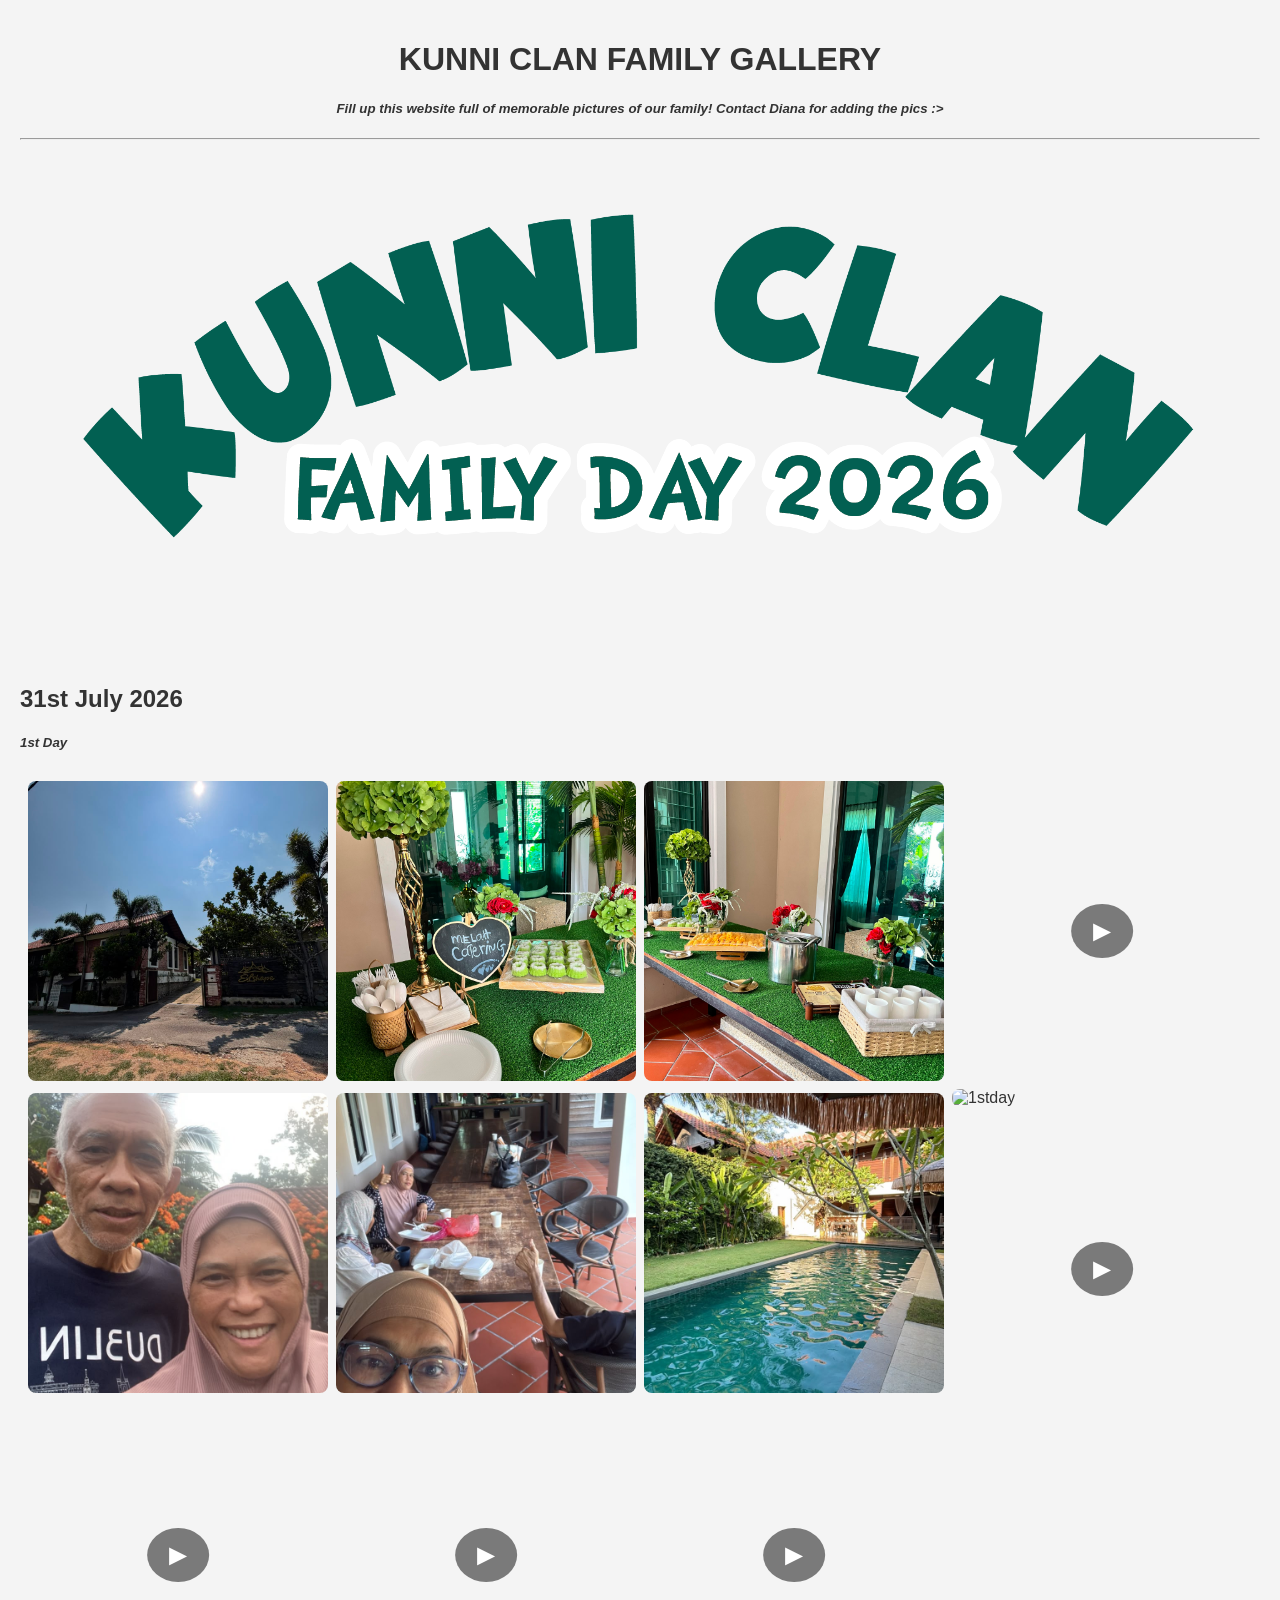
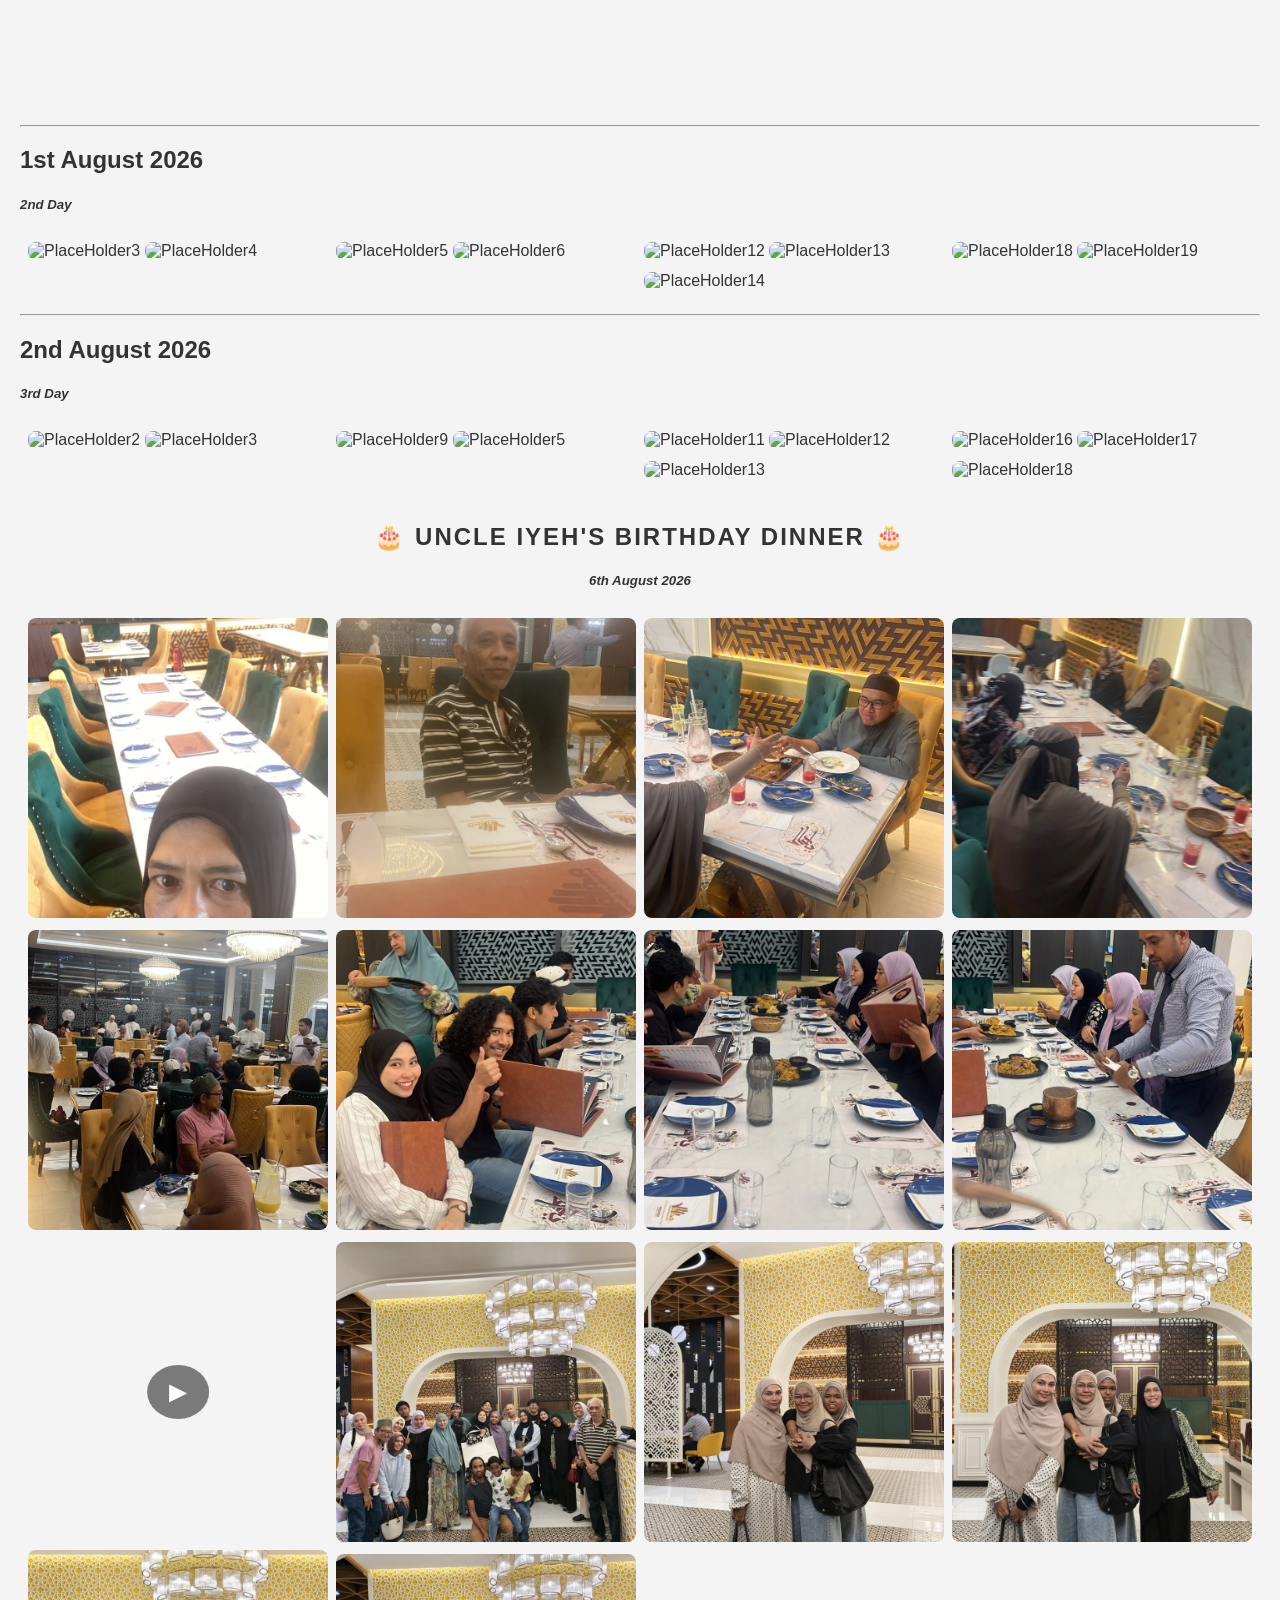
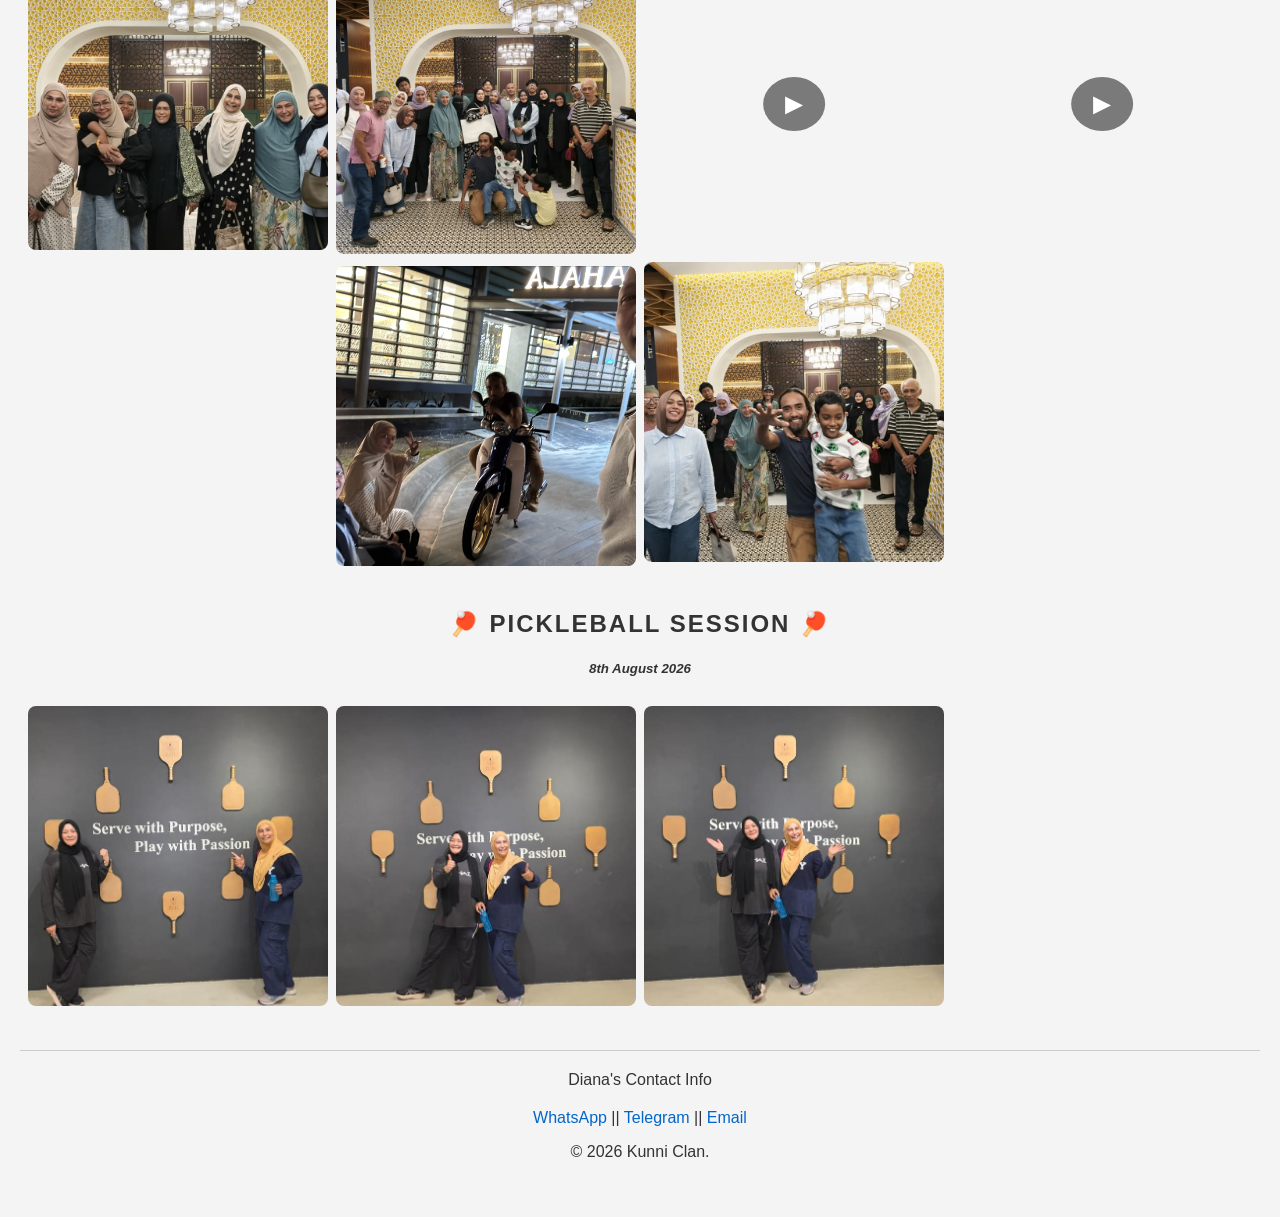
==== mainpage.html @ 14533146 "minor fixes" ====
<!doctype html>
<html lang="en">
    <head>
        <meta charset="UTF-8">
        <title>Kunni Clan Gallery</title>
        <meta name="viewport" content="width=device-width, initial-scale=1.0">
        <link rel="shortcut icon" type="image/jpeg" href="img/icon.jpg">
        <link rel="stylesheet" href="style.css">
        <script src="script.js" defer></script>
    </head>
    <body>
        <div class="header">
            <h1>KUNNI CLAN FAMILY GALLERY</h1>
            <h5><i>Fill up this website full of memorable pictures of our family! Contact Diana for adding the pics :></i></h5>
            <hr>
        </div>

        <!-- SUPER HEADER: FAMILY DAY 2026 -->
        <section class="super-header-group">
            <div class="center-content">
                <img src="img/logo/for diana-02.png" alt="Family Day 2026 Banner" class="section-banner">            
            </div>
            
            <br>

            <h2>31st July 2026</h2>
            <h5><i>1st Day</i></h5>
            
            <div class="row">
                <div class="column">
                    <img src="img/3107/3107001.jpeg" class="clickable-img" title="ELShape" alt="1stday" data-desc="Pintu masuk villa Family Day">
                    <img src="img/3107/3107006.jpeg" class="clickable-img" title="Mamajue and Papazul" alt="1stday" data-desc="Senyum letihhhh">
                    <div class="video-container clickable-vid" data-video="img/3107/3107010v.mp4" data-desc="Showcasing swimming pool">
                        <video src="img/3107/3107010v.mp4#t=0.5" preload="metadata"></video>
                        <div class="play-icon">&#9658;</div>
                    </div>
                </div>
                <div class="column">
                    <img src="img/3107/3107002.jpeg" class="clickable-img" title="Breakfast!!" alt="1stday" data-desc="Breakfast by Melah Catering">
                    <img src="img/3107/3107004.jpeg" class="clickable-img" title="Ummi selfie" alt="1stday" data-desc="Breakfast in dining hall">
                    <div class="video-container clickable-vid" data-video="img/3107/3107011v.mp4" data-desc="The main villa">
                        <video src="img/3107/3107011v.mp4#t=0.5" preload="metadata"></video>
                        <div class="play-icon">&#9658;</div>
                    </div>
                </div>
                <div class="column">
                    <img src="img/3107/3107003.jpeg" class="clickable-img" title="Breakfast!!" alt="1stday" data-desc="Breakfast by Melah Catering">
                    <img src="img/3107/3107005.jpeg" class="clickable-img" title="Swimming pool" alt="1stday" data-desc="Swimming pool di ELShape">
                    <div class="video-container clickable-vid" data-video="img/3107/3107013v.mp4" data-desc="The living room in other villa">
                        <video src="img/3107/3107013v.mp4#t=0.5" preload="metadata"></video>
                        <div class="play-icon">&#9658;</div>
                    </div>
                </div>  
                <div class="column">
                    <div class="video-container clickable-vid" data-video="img/3107/3107012v.mp4" data-desc="Breakfast at display">
                        <video src="img/3107/3107012v.mp4#t=0.5" preload="metadata"></video>
                        <div class="play-icon">&#9658;</div>
                    </div>
                    <img src="img/3107/31070067.jpeg" class="clickable-img" title="Swimming pool" alt="1stday" data-desc="Swimming pool di ELShape!!">
                    <div class="video-container clickable-vid" data-video="img/3107/3107014v.mp4" data-desc="View of the other villa from balcony">
                        <video src="img/3107/3107014v.mp4#t=0.5" preload="metadata"></video>
                        <div class="play-icon">&#9658;</div>
                    </div>
                </div>
            </div>

            <hr>

            <h2>1st August 2026</h2>
            <h5><i>2nd Day</i></h5>
            
            <div class="row">
                <div class="column">
                    <img src="img/ph/3.png" class="clickable-img" title="Title PH 3" alt="PlaceHolder3" data-desc="He's dead terrified of a serial killer.">
                    <img src="img/ph/4.png" class="clickable-img" title="Title PH 4" alt="PlaceHolder4" data-desc="Hope he's ok...">
                </div>
                <div class="column">
                    <img src="img/ph/5.png" class="clickable-img" title="Title PH 7" alt="PlaceHolder5" data-desc="OOPPPP this is the fifth panel">
                    <img src="img/ph/6.png" class="clickable-img" title="Title PH 8" alt="PlaceHolder6" data-desc="The sequel of 5.">
                </div>  
                <div class="column">
                    <img src="img/ph/WALLPAPER 1 - DEBORAH.png" class="clickable-img" title="Title PH 11" alt="PlaceHolder12" data-desc="Debbie in true form is a sight to behold.">
                    <img src="img/ph/WALLPAPER 11 - VICKSON.png" class="clickable-img" title="Title PH 12" alt="PlaceHolder13" data-desc="Imagine Pyro but blind.">
                    <img src="img/ph/WALLPAPER 3A - OLD NADIA.png" class="clickable-img" title="Title PH 13" alt="PlaceHolder14" data-desc="Old mermaid deep under.">
                </div>
                <div class="column">
                    <img src="img/ph/WALLPAPER 8 - DESMOND TF.png" class="clickable-img" title="Title PH 17" alt="PlaceHolder18" data-desc="hot magma">
                    <img src="img/ph/WALLPAPER 9 - BENJAMIN.png" class="clickable-img" title="Title PH 18" alt="PlaceHolder19" data-desc="purple clown(?)">
                </div>
            </div>

            <hr>

            <h2>2nd August 2026</h2>
            <h5><i>3rd Day</i></h5>
            
            <div class="row">
                <div class="column">
                    <img src="img/ph/2.png" class="clickable-img" title="Title PH 2" alt="PlaceHolder2" data-desc="Second pic of Attan Animatic">
                    <img src="img/ph/3.png" class="clickable-img" title="Title PH 3" alt="PlaceHolder3" data-desc="He's dead terrified of a serial killer.">
                </div>
                <div class="column">
                    <img src="img/ph/9.png" class="clickable-img" title="Title PH 6" alt="PlaceHolder9" data-desc="I told ya there are lots more.">
                    <img src="img/ph/5.png" class="clickable-img" title="Title PH 7" alt="PlaceHolder5" data-desc="OOPPPP this is the fifth panel">
                </div>  
                <div class="column">
                    <img src="img/ph/11.png" class="clickable-img" title="Title PH 10" alt="PlaceHolder11" data-desc="RUN RUN RUN BOI">
                    <img src="img/ph/WALLPAPER 1 - DEBORAH.png" class="clickable-img" title="Title PH 11" alt="PlaceHolder12" data-desc="Debbie in true form is a sight to behold.">
                    <img src="img/ph/WALLPAPER 11 - VICKSON.png" class="clickable-img" title="Title PH 12" alt="PlaceHolder13" data-desc="Imagine Pyro but blind.">
                </div>
                <div class="column">
                    <img src="img/ph/WALLPAPER 6 - BERINHARD ALETHEA.png" class="clickable-img" title="Title PH 15" alt="PlaceHolder16" data-desc="ship ship ship ship">
                    <img src="img/ph/WALLPAPER 7 - DAEDALUS.png" class="clickable-img" title="Title PH 16" alt="PlaceHolder17" data-desc="Menacingest tree">
                    <img src="img/ph/WALLPAPER 8 - DESMOND TF.png" class="clickable-img" title="Title PH 17" alt="PlaceHolder18" data-desc="hot magma">
                </div>
            </div>
        </section>

        <!-- SUPER HEADER: UNCLE IYEH'S BIRTHDAY DINNER -->
        <section class="super-header-group">
            <div class="center-content">
                <h1 style="text-transform: uppercase; letter-spacing: 2px;">🎂 Uncle Iyeh's Birthday Dinner 🎂</h1>
                <h5><i>6th August 2026</i></h5>
            </div>
            
            <div class="row">
                <!-- Column 1 -->
                <div class="column">
                    <img src="img/0608/0608013.jpeg" class="clickable-img" title="Mamajue sampai awal" alt="Dinner1" data-desc="Kita ada 3 long table">
                    <img src="img/0608/0608012.jpeg" class="clickable-img" title="The 3 long tables" alt="Dinner5" data-desc="Semua menikmati makanan Arab di meja masing-masing">
                    <div class="video-container clickable-vid" data-video="img/0608/0608027v.mp4" data-desc="Happy bday Uncle Iyeh!! hihihi">
                        <video src="img/0608/0608027v.mp4#t=0.5" preload="metadata"></video>
                        <div class="play-icon">&#9658;</div>
                    </div>
                    <img src="img/0608/0608005.jpeg" class="clickable-img" title="More ladies joined in" alt="Dinner5" data-desc="Then along came Mummy Psah, Mummy Sufi, and Aunty Tasha">
                </div>

                <!-- Column 2 -->
                <div class="column">
                    <img src="img/0608/0608014.jpeg" class="clickable-img" title="Papazul menunggu" alt="Dinner2" data-desc="Lapar menunggu">
                    <img src="img/0608/0608021.jpeg" class="clickable-img" title="Zahein & Piqa" alt="Dinner6" data-desc="Meja sepupu (ft. Zahein & Piqa)">
                    <img src="img/0608/0608018.jpeg" class="clickable-img" title="Askew--" alt="Dinner5" data-desc="Happily askewed :)">
                    <img src="img/0608/0608015.jpeg" class="clickable-img" title="Everyone is heree" alt="Dinner6" data-desc="Alas, everyone is here!">
                    <img src="img/0608/0608023.jpeg" class="clickable-img" title="You think it's ald over?" alt="Dinner6" data-desc="Kami Masih bertahan 😅😅😅">
                </div>  

                <!-- Column 3 -->
                <div class="column">
                    <img src="img/0608/0608010.jpeg" class="clickable-img" title="Ketibaan family Abang Wan & Kak Ainie" alt="Dinner3" data-desc="Suasana menjamu selera!">
                    <img src="img/0608/0608020.jpeg" class="clickable-img" title="Long table 3" alt="Dinner7" data-desc="Para sepupu sedang menuggu ketibaan semua makanan">
                    <img src="img/0608/0608007.jpeg" class="clickable-img" title="3 beautiful ladies" alt="Dinner5" data-desc="Left to right: Culin, Ummi, Dameya">
                    <div class="video-container clickable-vid" data-video="img/0608/0608026v.mp4" data-desc="Order je lagi kalau nak :)">
                        <video src="img/0608/0608026v.mp4#t=0.5" preload="metadata"></video>
                        <div class="play-icon">&#9658;</div>
                    </div>
                    <img src="img/0608/0608017.jpeg" class="clickable-img" title="Semua berlari" alt="Dinner5" data-desc="Semua bergerak ke kamera">
                </div>

                <!-- Column 4 -->
                <div class="column">
                    <img src="img/0608/0608011.jpeg" class="clickable-img" title="Long table 1 feasting" alt="Dinner4" data-desc="Meja 1 menjamu selera">
                    <img src="img/0608/0608022.jpeg" class="clickable-img" title="Waiter serving food" alt="Dinner5" data-desc="Tung Tung Tung, food is here.">
                    <img src="img/0608/0608016.jpeg" class="clickable-img" title="The 4 ladies" alt="Dinner4" data-desc="Mamajue joins the group photo.">
                    <div class="video-container clickable-vid" data-video="img/0608/0608024v.mp4" data-desc="1, 2, 3, wooooo!!">
                        <video src="img/0608/0608024v.mp4#t=0.5" preload="metadata"></video>
                        <div class="play-icon">&#9658;</div>
                    </div>
                </div>
            </div>
        </section>

        <!-- SUPER HEADER: PICKLEBALL SESSION -->
        <section class="super-header-group">
            <div class="center-content">
                <h1 style="text-transform: uppercase; letter-spacing: 2px;">🏓 Pickleball Session 🏓</h1>
                <h5><i>8th August 2026</i></h5>
            </div>
            <div class="row">
                <div class="column">
                    <img src="img/0808/0808001.jpeg" class="clickable-img" title="Pickleball 001" alt="Pickleball1" data-desc="Serve with Purpose, Play with Passion">
                </div>
                <div class="column">
                    <img src="img/0808/0808002.jpeg" class="clickable-img" title="Pickleball 002" alt="Pickleball2" data-desc="Jempol!!">
                </div>
                <div class="column">
                    <img src="img/0808/0808003.jpeg" class="clickable-img" title="Pickleball 003" alt="Pickleball3" data-desc="Tadaa!!">
                </div>
                <div class="column">
                    <!-- Column 4 placeholder for structure balance -->
                </div>
            </div>
        </section>

        <footer>
            <div class="header">Diana's Contact Info</div>
            <div class="contact-info">
                <p>
                    <a href="https://wa.me/qr/5VB2JZD7P3XGK1" target="_blank" rel="noopener">WhatsApp</a> || 
                    <a href="https://t.me/dyezhoul" target="_blank" rel="noopener">Telegram</a> || 
                    <a href="mailto:diana.zulkifli.2004@gmail.com">Email</a>
                </p>
            </div>
            <p>&copy; 2026 Kunni Clan.</p>
        </footer>

        <!-- MODAL -->
        <div id="myModal" class="modal">
            <div class="modal-content">
                <span class="close">&times;</span>
                <img id="modal-img" src="" alt="">
                <p id="modal-desc"></p>
            </div>
        </div>
    </body>
</html>
---- style.css ----
/* GLOBAL & HEADER STYLES */
body {
    font-family: Arial, sans-serif;
    background-color: #f4f4f4;
    margin: 0;
    padding: 20px;
    color: #333;
}

.header, .center-content {
    text-align: center;
    margin-bottom: 20px;
}

.section-banner {
    max-width: 100%;
    height: auto;
}

.super-header-group {
    margin-bottom: 40px;
}

/* COLUMN GRID SYSTEM */
.row {
    display: flex;
    flex-wrap: wrap;
    padding: 0 4px;
    margin-bottom: 20px;
}

.column {
    flex: 25%;
    max-width: 25%;
    padding: 0 4px;
    box-sizing: border-box;
}

/* Responsive adjustments for smaller screens */
@media screen and (max-width: 800px) {
    .column {
        flex: 50%;
        max-width: 50%;
    }
}

@media screen and (max-width: 500px) {
    .column {
        flex: 100%;
        max-width: 100%;
    }
}

/* 1:1 SQUARE GALLERY THUMBNAILS (Images & Videos) */
.row .clickable-img, 
.row .video-container {
    width: 100%;
    aspect-ratio: 1 / 1 !important;  /* Forces square only in grid */
    object-fit: cover;               /* Crops thumbnail neatly without distortion */
    border-radius: 8px;
    margin-top: 8px;
    cursor: pointer;
    overflow: hidden;
    position: relative;
    
    /* Hardware acceleration & backface fixes to prevent hover flicker */
    backface-visibility: hidden;
    -webkit-backface-visibility: hidden;
    transform: translateZ(0);
    will-change: transform;
    transition: transform 0.2s ease, box-shadow 0.2s ease;
}

/* Hover effect on grid items */
.row .clickable-img:hover, 
.row .video-container:hover {
    transform: scale(1.02);
    box-shadow: 0 4px 12px rgba(0, 0, 0, 0.15);
}

/* VIDEO CONTAINER & FLICKER PREVENTION */
.row .video-container video {
    width: 100%;
    height: 100%;
    object-fit: cover;
    display: block;
}

/* Prevent overlay/icon from stealing pointer hover events (fixes flicker) */
.video-container * {
    pointer-events: none;
}

.play-icon {
    position: absolute;
    top: 50%;
    left: 50%;
    transform: translate(-50%, -50%);
    font-size: 30px;
    color: #fff;
    background: rgba(0, 0, 0, 0.5);
    padding: 10px 16px;
    border-radius: 50%;
}

/* MODAL POP-UP (UNCROPPED FULL MEDIA) */
.modal {
    display: none; 
    position: fixed; 
    z-index: 1000; 
    padding-top: 40px; 
    left: 0;
    top: 0;
    width: 100%; 
    height: 100%; 
    overflow: auto; 
    background-color: rgba(0,0,0,0.85); 
}

.modal-content {
    display: flex;
    flex-direction: column;
    align-items: center;
    justify-content: center;
    max-width: 90vw;
    margin: auto;
    text-align: center;
    color: #fff;
}

/* Reset image/video in modal to full uncropped original aspect ratio */
#modal-img, 
.modal-content video {
    width: auto !important;
    height: auto !important;
    max-width: 90vw;
    max-height: 80vh;
    aspect-ratio: unset !important;  /* Removes 1:1 constraint */
    object-fit: contain !important; /* Shows complete image without cropping */
    border-radius: 4px;
    display: block;
    margin: 0 auto;
}

#modal-desc {
    margin-top: 15px;
    font-size: 1.1rem;
}

.close {
    position: absolute;
    top: 15px;
    right: 25px;
    color: #f1f1f1;
    font-size: 35px;
    font-weight: bold;
    cursor: pointer;
}

.close:hover,
.close:focus {
    color: #bbb;
    text-decoration: none;
}

/* FOOTER */
footer {
    text-align: center;
    padding: 20px 0;
    margin-top: 40px;
    border-top: 1px solid #ccc;
}

footer a {
    color: #0066cc;
    text-decoration: none;
}

footer a:hover {
    text-decoration: underline;
}
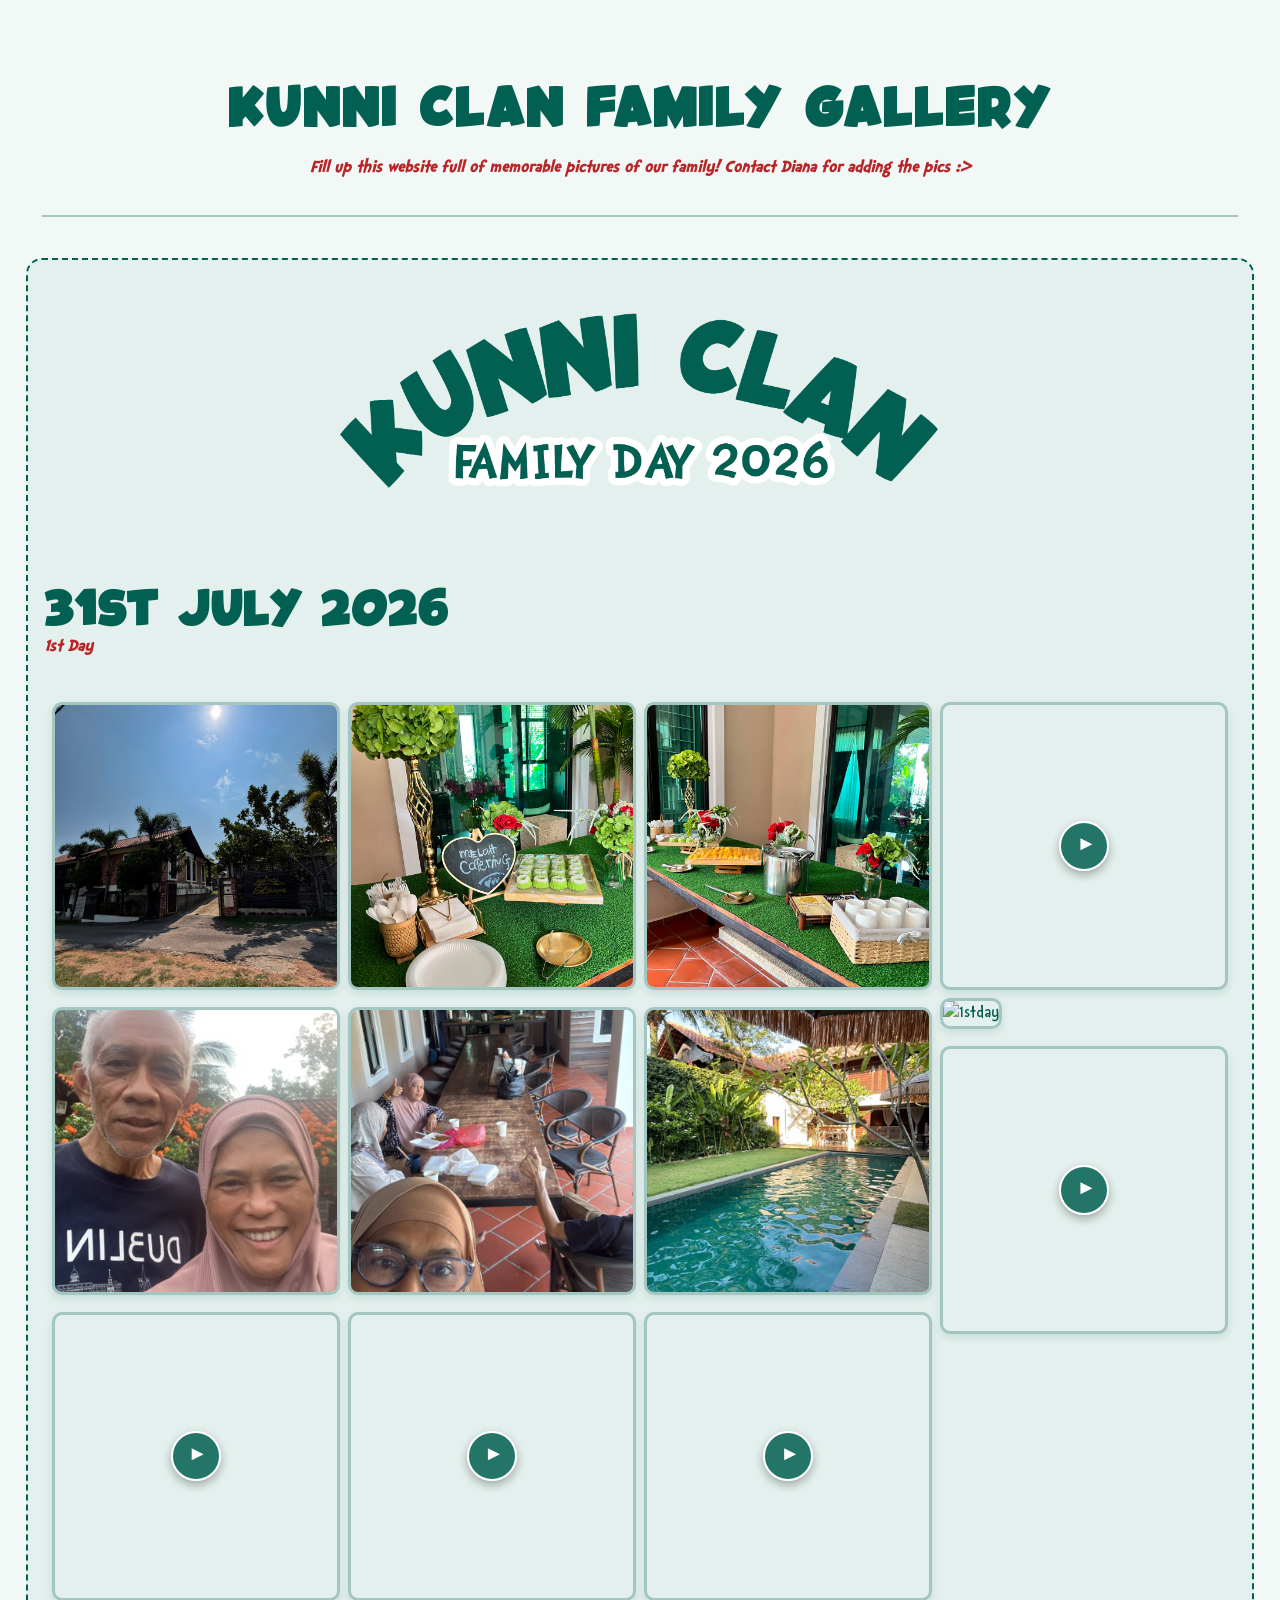
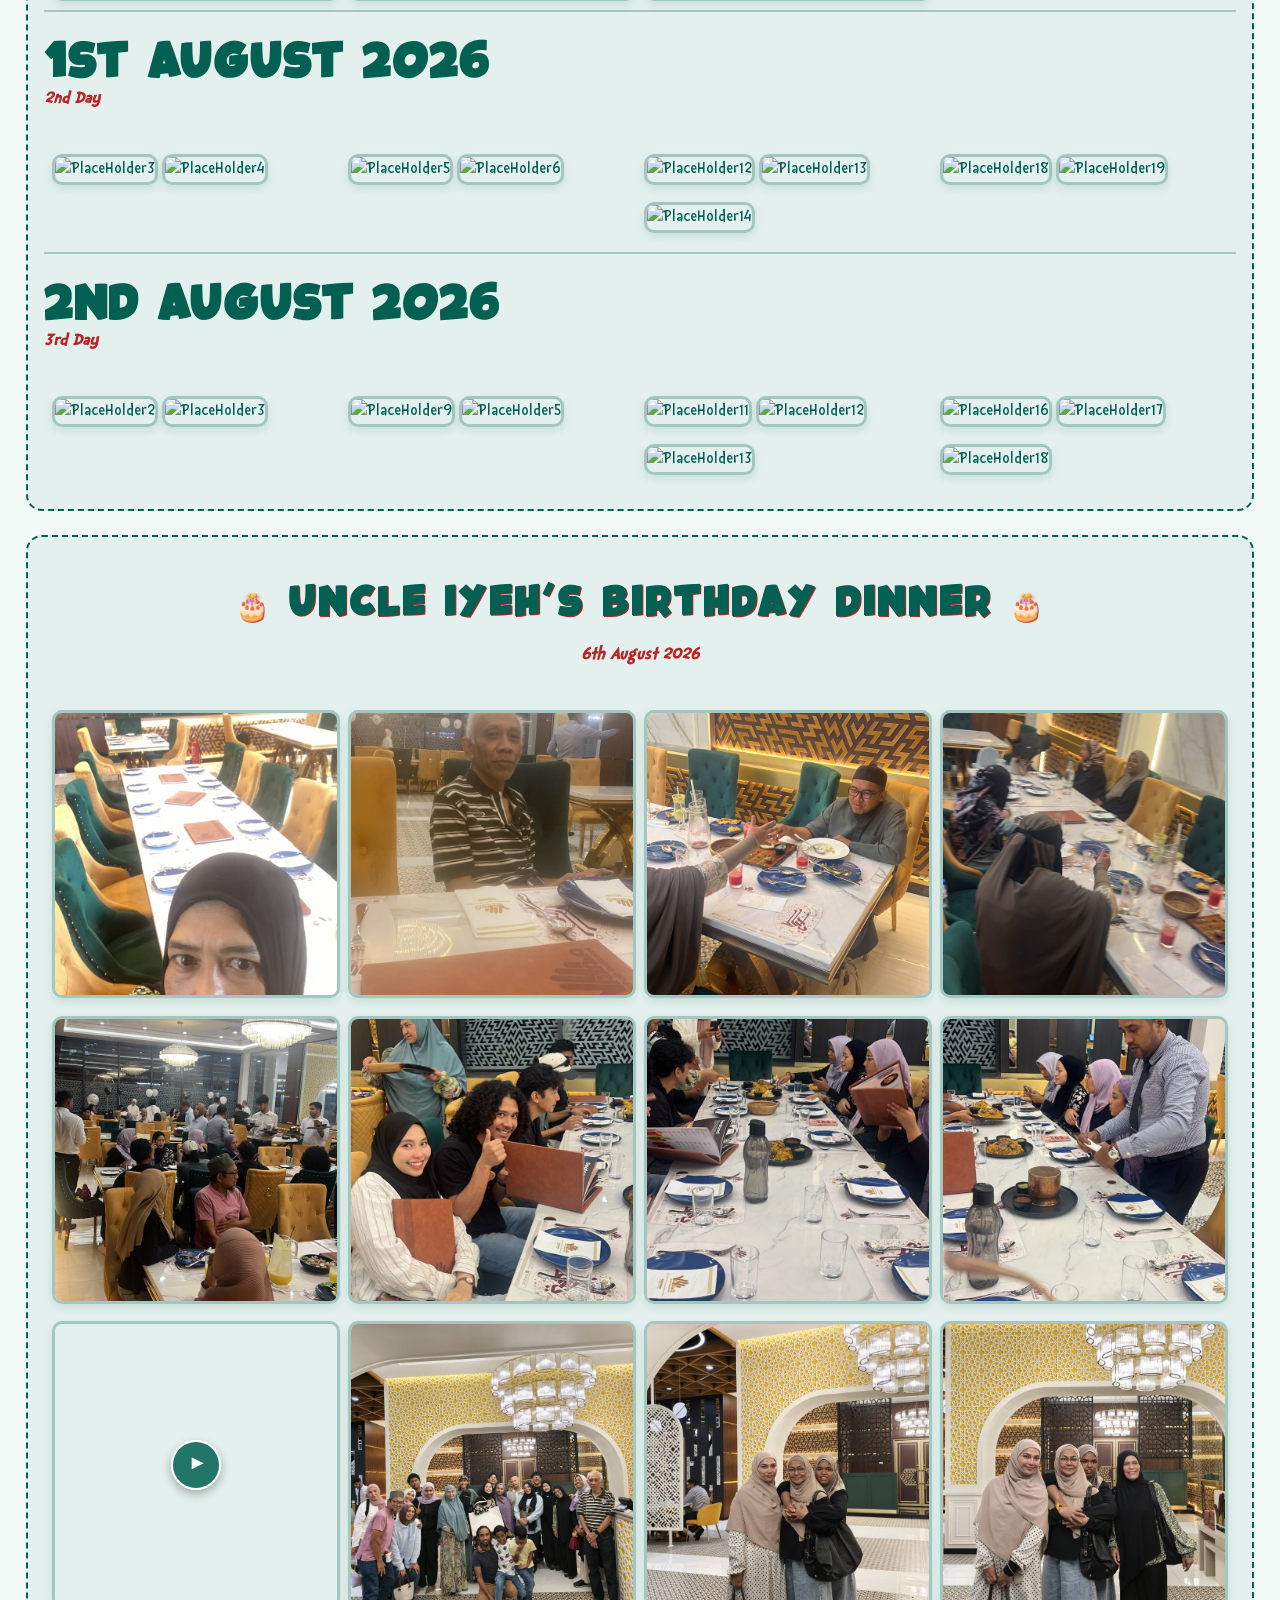
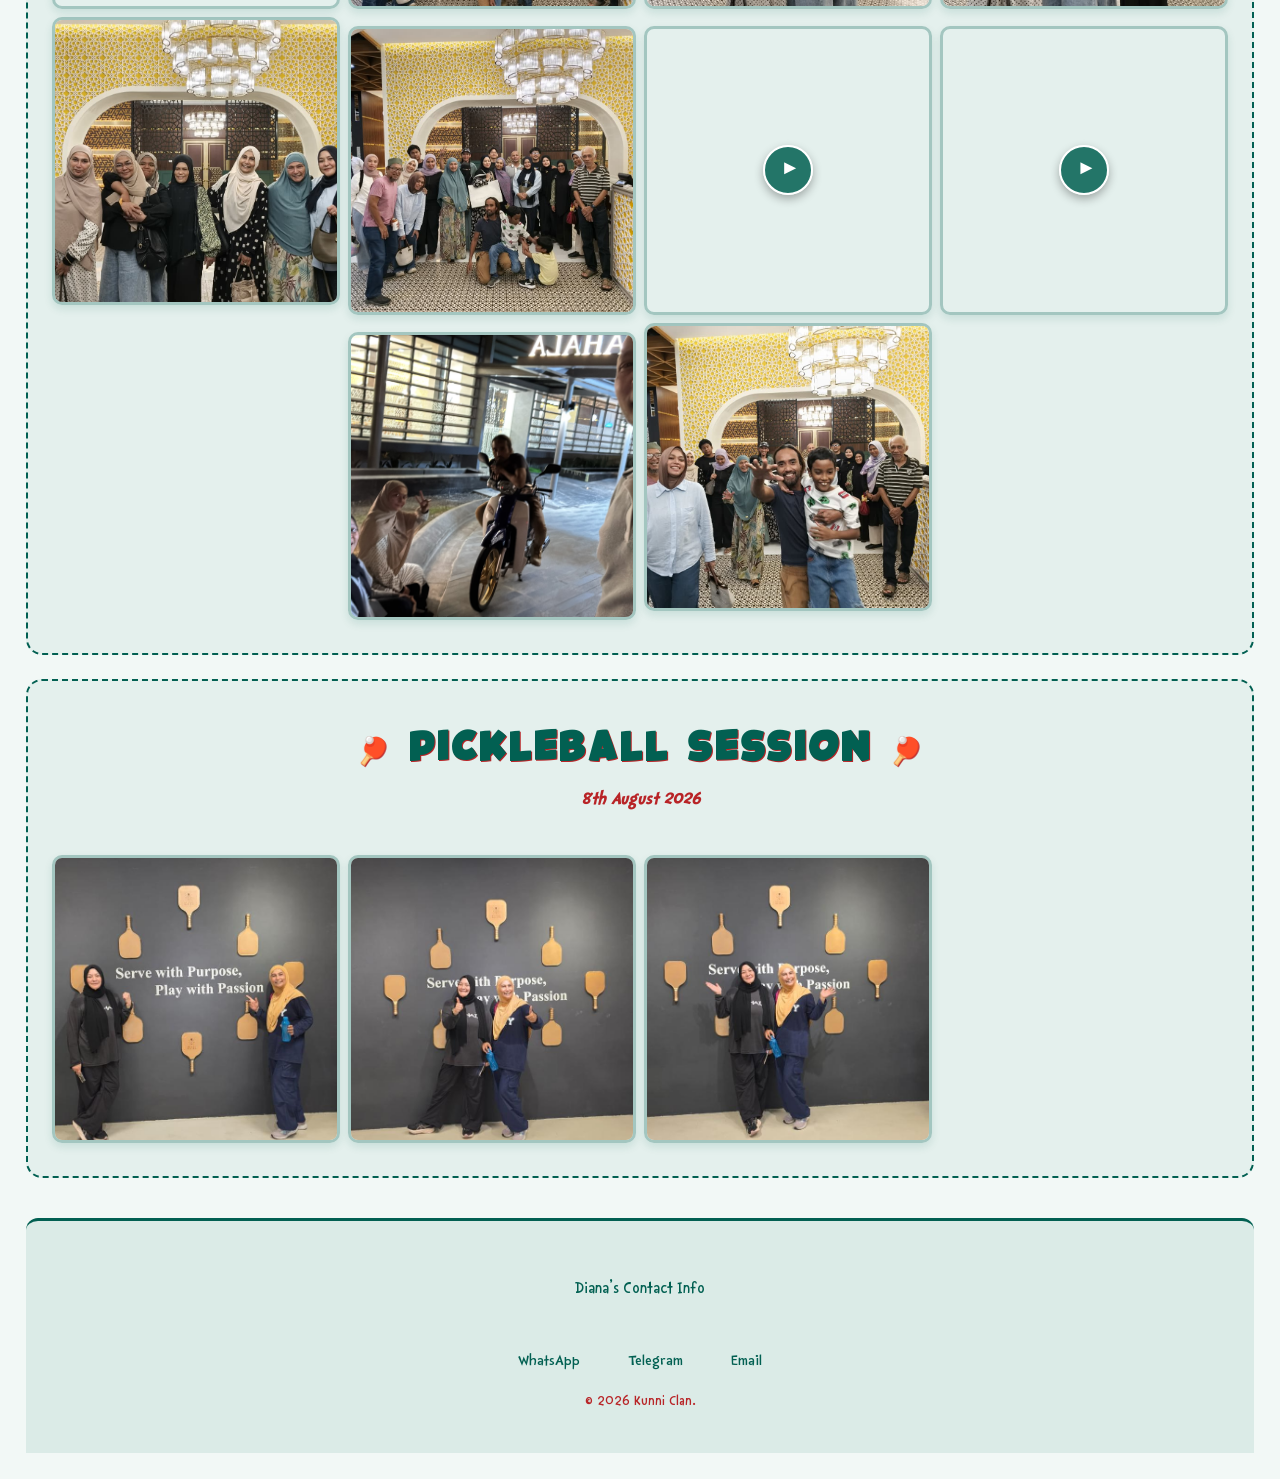
==== commit fb84602d: "upper letters for kids magazine" ====
--- a/mainpage.html
+++ b/mainpage.html
@@ -23,7 +23,7 @@
             
             <br>
 
-            <h2>31st July 2026</h2>
+            <h2>31ST JULY 2026</h2>
             <h5><i>1st Day</i></h5>
             
             <div class="row">
@@ -66,7 +66,7 @@
 
             <hr>
 
-            <h2>1st August 2026</h2>
+            <h2>1ST AUGUST 2026</h2>
             <h5><i>2nd Day</i></h5>
             
             <div class="row">
@@ -91,7 +91,7 @@
 
             <hr>
 
-            <h2>2nd August 2026</h2>
+            <h2>2ND AUGUST 2026</h2>
             <h5><i>3rd Day</i></h5>
             
             <div class="row">
--- a/style.css
+++ b/style.css
@@ -1,94 +1,160 @@
-/* GLOBAL & HEADER STYLES */
+/*Font declarations*/
+@font-face {
+    font-family: 'Kids Magazine';
+    src: url('font/Kids_Magazine.ttf') format('truetype');
+    font-weight: normal;
+    font-style: normal;
+}
+
+@font-face {
+    font-family: 'Doctor Soos';
+    src: url('font/Doctor_Soos_Light_1.1.ttf') format('truetype');
+    font-weight: normal;
+    font-style: normal;
+}
+
+/* Color Palette & Fonts */
+* {
+    box-sizing: border-box;
+}
+
+:root {
+    --main-color: #026052;        /* Title Font Color */
+    --subtitle-color: #b82427;    /* Description & Subtitle Color */
+    
+    --bg-color: #f2f8f6;          /* Soft Mint Background */
+    --card-bg: #ffffff;          /* White Card BG */
+    --footer-bg: #dbebe7;        /* Soft Teal Footer */
+    --border-color: #a3c6c0;     /* Muted Sage Border */
+    
+    --font-heading: 'Kids Magazine', 'Trebuchet MS', 'Arial Rounded MT Bold', 'Arial Black', sans-serif;
+    --font-body: 'Doctor Soos', 'Verdana', 'Segoe UI', Tahoma, sans-serif;
+}
+
+/* Typography & Page */
 body {
-    font-family: Arial, sans-serif;
-    background-color: #f4f4f4;
-    margin: 0;
-    padding: 20px;
-    color: #333;
+    margin: 2%;
+    font-family: var(--font-body);
+    color: var(--main-color);
+    background-color: var(--bg-color);
+    font-size: 18px;
+    line-height: 1.4;
+}
+
+h1, h2, h3, h4, h5, h6 {
+    font-family: var(--font-heading);
+    color: var(--main-color);
+}
+
+h1 {
+    font-weight: 800;
+    letter-spacing: 1px;
+}
+
+h2 {
+    font-size: 2rem;
+    margin-bottom: 4px;
+}
+
+h5 {
+    font-family: var(--font-body);
+    font-size: 1.2rem;
+    color: var(--subtitle-color);
+    margin-top: 0;
+}
+
+hr {
+    border: none;
+    border-top: 2px solid var(--border-color);
 }
 
 .header, .center-content {
     text-align: center;
-    margin-bottom: 20px;
+    font-family: var(--font-body);
+    color: var(--main-color);
+}
+
+.header {
+    padding: 32px 16px;
+}
+
+/* Super Header Group */
+.super-header-group {
+    background-color: #e4f0ed;
+    padding: 24px 16px;
+    border-radius: 16px;
+    border: 2px dashed var(--main-color);
+    margin-bottom: 24px;
+}
+
+.super-header-group h1 {
+    text-shadow: 1px 1px 0px var(--subtitle-color);
 }
 
 .section-banner {
     max-width: 100%;
+    max-height: 250px;
+    object-fit: cover;
     height: auto;
-}
-
-.super-header-group {
-    margin-bottom: 40px;
-}
-
-/* COLUMN GRID SYSTEM */
+    display: block;
+    margin: 0 auto;
+    border-radius: 8px;
+}
+
+/* Gallery Grid */
 .row {
     display: flex;
     flex-wrap: wrap;
     padding: 0 4px;
-    margin-bottom: 20px;
 }
 
 .column {
     flex: 25%;
     max-width: 25%;
     padding: 0 4px;
-    box-sizing: border-box;
-}
-
-/* Responsive adjustments for smaller screens */
-@media screen and (max-width: 800px) {
-    .column {
-        flex: 50%;
-        max-width: 50%;
-    }
-}
-
-@media screen and (max-width: 500px) {
-    .column {
-        flex: 100%;
-        max-width: 100%;
-    }
-}
-
-/* 1:1 SQUARE GALLERY THUMBNAILS (Images & Videos) */
-.row .clickable-img, 
-.row .video-container {
+}
+
+/* 1:1 Square Thumbnails (Images & Video Containers) */
+.column img, 
+.video-container {
     width: 100%;
-    aspect-ratio: 1 / 1 !important;  /* Forces square only in grid */
-    object-fit: cover;               /* Crops thumbnail neatly without distortion */
-    border-radius: 8px;
+    aspect-ratio: 1 / 1;
+    object-fit: cover;
     margin-top: 8px;
     cursor: pointer;
+    border: 3px solid var(--border-color);
+    border-radius: 10px;
     overflow: hidden;
+    box-shadow: 0 4px 8px rgba(2, 96, 82, 0.12);
+    transition: transform 0.2s ease, box-shadow 0.2s ease, border-color 0.2s ease;
+}
+
+.column img:hover, 
+.video-container:hover {
+    transform: scale(1.03);
+    border-color: var(--subtitle-color);
+    box-shadow: 0 8px 16px rgba(224, 122, 95, 0.25);
+}
+
+.clickable-img:active {
+    transform: scale(0.98);
+}
+
+/* Video Items */
+.video-container {
     position: relative;
-    
-    /* Hardware acceleration & backface fixes to prevent hover flicker */
-    backface-visibility: hidden;
-    -webkit-backface-visibility: hidden;
-    transform: translateZ(0);
-    will-change: transform;
-    transition: transform 0.2s ease, box-shadow 0.2s ease;
-}
-
-/* Hover effect on grid items */
-.row .clickable-img:hover, 
-.row .video-container:hover {
-    transform: scale(1.02);
-    box-shadow: 0 4px 12px rgba(0, 0, 0, 0.15);
-}
-
-/* VIDEO CONTAINER & FLICKER PREVENTION */
-.row .video-container video {
+    display: block;
+}
+
+.video-container * {
+    pointer-events: none;
+}
+
+.video-container video {
     width: 100%;
     height: 100%;
     object-fit: cover;
     display: block;
-}
-
-/* Prevent overlay/icon from stealing pointer hover events (fixes flicker) */
-.video-container * {
-    pointer-events: none;
 }
 
 .play-icon {
@@ -96,86 +162,197 @@
     top: 50%;
     left: 50%;
     transform: translate(-50%, -50%);
-    font-size: 30px;
-    color: #fff;
-    background: rgba(0, 0, 0, 0.5);
-    padding: 10px 16px;
+    width: 50px;
+    height: 50px;
+    background-color: rgba(2, 96, 82, 0.85);
+    color: #ffffff;
     border-radius: 50%;
-}
-
-/* MODAL POP-UP (UNCROPPED FULL MEDIA) */
+    display: flex;
+    justify-content: center;
+    align-items: center;
+    font-size: 20px;
+    padding-left: 4px;
+    border: 2px solid #ffffff;
+    box-shadow: 0 4px 10px rgba(0, 0, 0, 0.3);
+    transition: transform 0.2s ease, background-color 0.2s ease;
+}
+
+.video-container:hover .play-icon {
+    transform: translate(-50%, -50%) scale(1.15);
+    background-color: var(--subtitle-color);
+}
+
+/* Modal Popup */
 .modal {
-    display: none; 
-    position: fixed; 
-    z-index: 1000; 
-    padding-top: 40px; 
-    left: 0;
-    top: 0;
-    width: 100%; 
-    height: 100%; 
-    overflow: auto; 
-    background-color: rgba(0,0,0,0.85); 
+    display: none;
+    position: fixed;
+    z-index: 1000;
+    inset: 0;
+    background-color: rgba(2, 96, 82, 0.75);
+    justify-content: center;
+    align-items: center;
+    padding: 15px;
 }
 
 .modal-content {
-    display: flex;
-    flex-direction: column;
-    align-items: center;
-    justify-content: center;
-    max-width: 90vw;
-    margin: auto;
-    text-align: center;
-    color: #fff;
-}
-
-/* Reset image/video in modal to full uncropped original aspect ratio */
-#modal-img, 
+    background-color: var(--card-bg);
+    width: 100%;
+    max-width: 520px;
+    max-height: 90vh;
+    overflow-y: auto;
+    border-radius: 16px;
+    border: 4px solid var(--main-color);
+    padding: 20px;
+    position: relative;
+    animation: popup 0.2s ease;
+}
+
+.modal-content img,
+#modal-img,
 .modal-content video {
-    width: auto !important;
-    height: auto !important;
-    max-width: 90vw;
-    max-height: 80vh;
-    aspect-ratio: unset !important;  /* Removes 1:1 constraint */
-    object-fit: contain !important; /* Shows complete image without cropping */
-    border-radius: 4px;
+    width: auto;
+    max-width: 100%;
+    max-height: 65vh;
+    object-fit: contain;
+    border-radius: 8px;
+    margin: 0 auto 15px auto;
     display: block;
-    margin: 0 auto;
-}
-
-#modal-desc {
-    margin-top: 15px;
-    font-size: 1.1rem;
+    outline: none;
+}
+
+.modal-content p {
+    font-family: var(--font-body);
+    font-size: 20px;
+    line-height: 1.4;
+    color: var(--main-color);
+    margin: 0;
+}
+
+p, .modal-content p, .center-content {
+    color: var(--subtitle-color); /* #b82427 for Descriptions/Body Text */
 }
 
 .close {
     position: absolute;
-    top: 15px;
-    right: 25px;
-    color: #f1f1f1;
-    font-size: 35px;
+    top: 8px;
+    right: 15px;
+    font-size: 32px;
     font-weight: bold;
     cursor: pointer;
-}
-
-.close:hover,
-.close:focus {
-    color: #bbb;
-    text-decoration: none;
-}
-
-/* FOOTER */
+    color: var(--main-color);
+}
+
+.close:hover {
+    color: var(--accent-coral);
+}
+
+@keyframes popup {
+    from {
+        transform: scale(0.95);
+        opacity: 0;
+    }
+    to {
+        transform: scale(1);
+        opacity: 1;
+    }
+}
+
+/* Footer */
 footer {
     text-align: center;
-    padding: 20px 0;
+    padding: 24px;
     margin-top: 40px;
-    border-top: 1px solid #ccc;
-}
-
-footer a {
-    color: #0066cc;
+    background-color: var(--footer-bg);
+    border-top: 3px solid var(--main-color);
+    border-radius: 12px 12px 0 0;
+}
+
+.contact-info {
+    margin: 15px 0;
+}
+
+.contact-info a {
+    color: var(--main-color);
+    font-family: var(--font-body);
+    font-size: 1.1rem;
     text-decoration: none;
-}
-
-footer a:hover {
-    text-decoration: underline;
+    padding: 6px 12px;
+    border-radius: 6px;
+    transition: background-color 0.2s ease, color 0.2s ease;
+}
+
+.contact-info a:hover {
+    background-color: var(--main-color);
+    color: #ffffff;
+}
+
+footer hr {
+    border-color: var(--main-color);
+    width: 50%;
+    margin: 20px auto;
+}
+
+footer p {
+    font-family: var(--font-body);
+    font-size: 1rem;
+}
+
+/* Responsive Queries */
+@media screen and (max-width: 800px) {
+    .column {
+        flex: 50%;
+        max-width: 50%;
+    }
+}
+
+@media screen and (max-width: 600px) {
+    .column {
+        flex: 100%;
+        max-width: 100%;
+    }
+
+    body {
+        font-size: 16px;
+    }
+
+    footer {
+        padding: 15px 10px;
+    }
+
+    .contact-info {
+        display: flex;
+        flex-direction: column;
+        gap: 8px;
+    }
+
+    footer hr {
+        width: 80%;
+    }
+
+    .modal-content p {
+        font-size: 16px;
+    }
+}
+
+@media screen and (orientation: landscape) and (max-height: 500px) {
+    .modal-content {
+        max-width: 90%;
+        max-height: 85vh;
+        display: flex;
+        gap: 15px;
+        align-items: center;
+    }
+
+    .modal-content img,
+    .modal-content video {
+        width: 45%;
+        max-height: 70vh;
+        margin-bottom: 0;
+    }
+
+    .modal-content p {
+        width: 55%;
+        font-size: 16px;
+        text-align: left;
+    }
 }
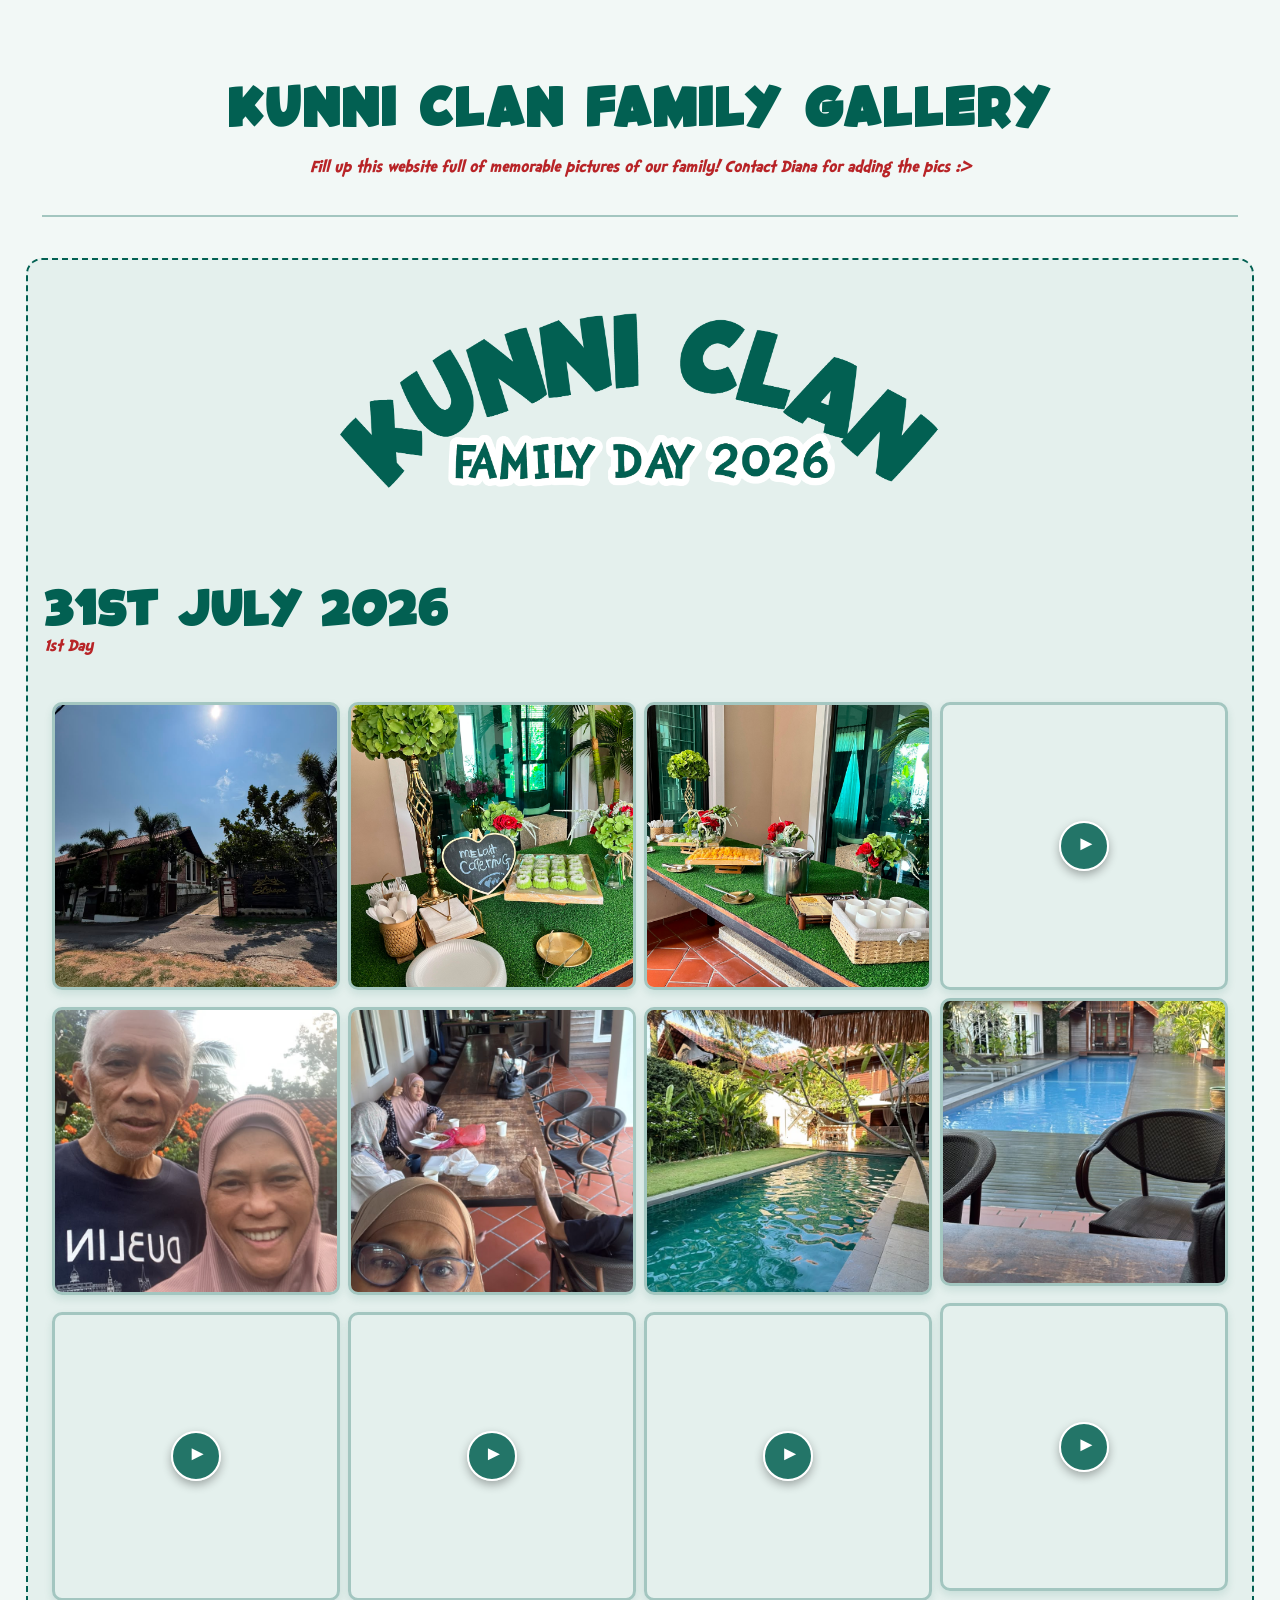
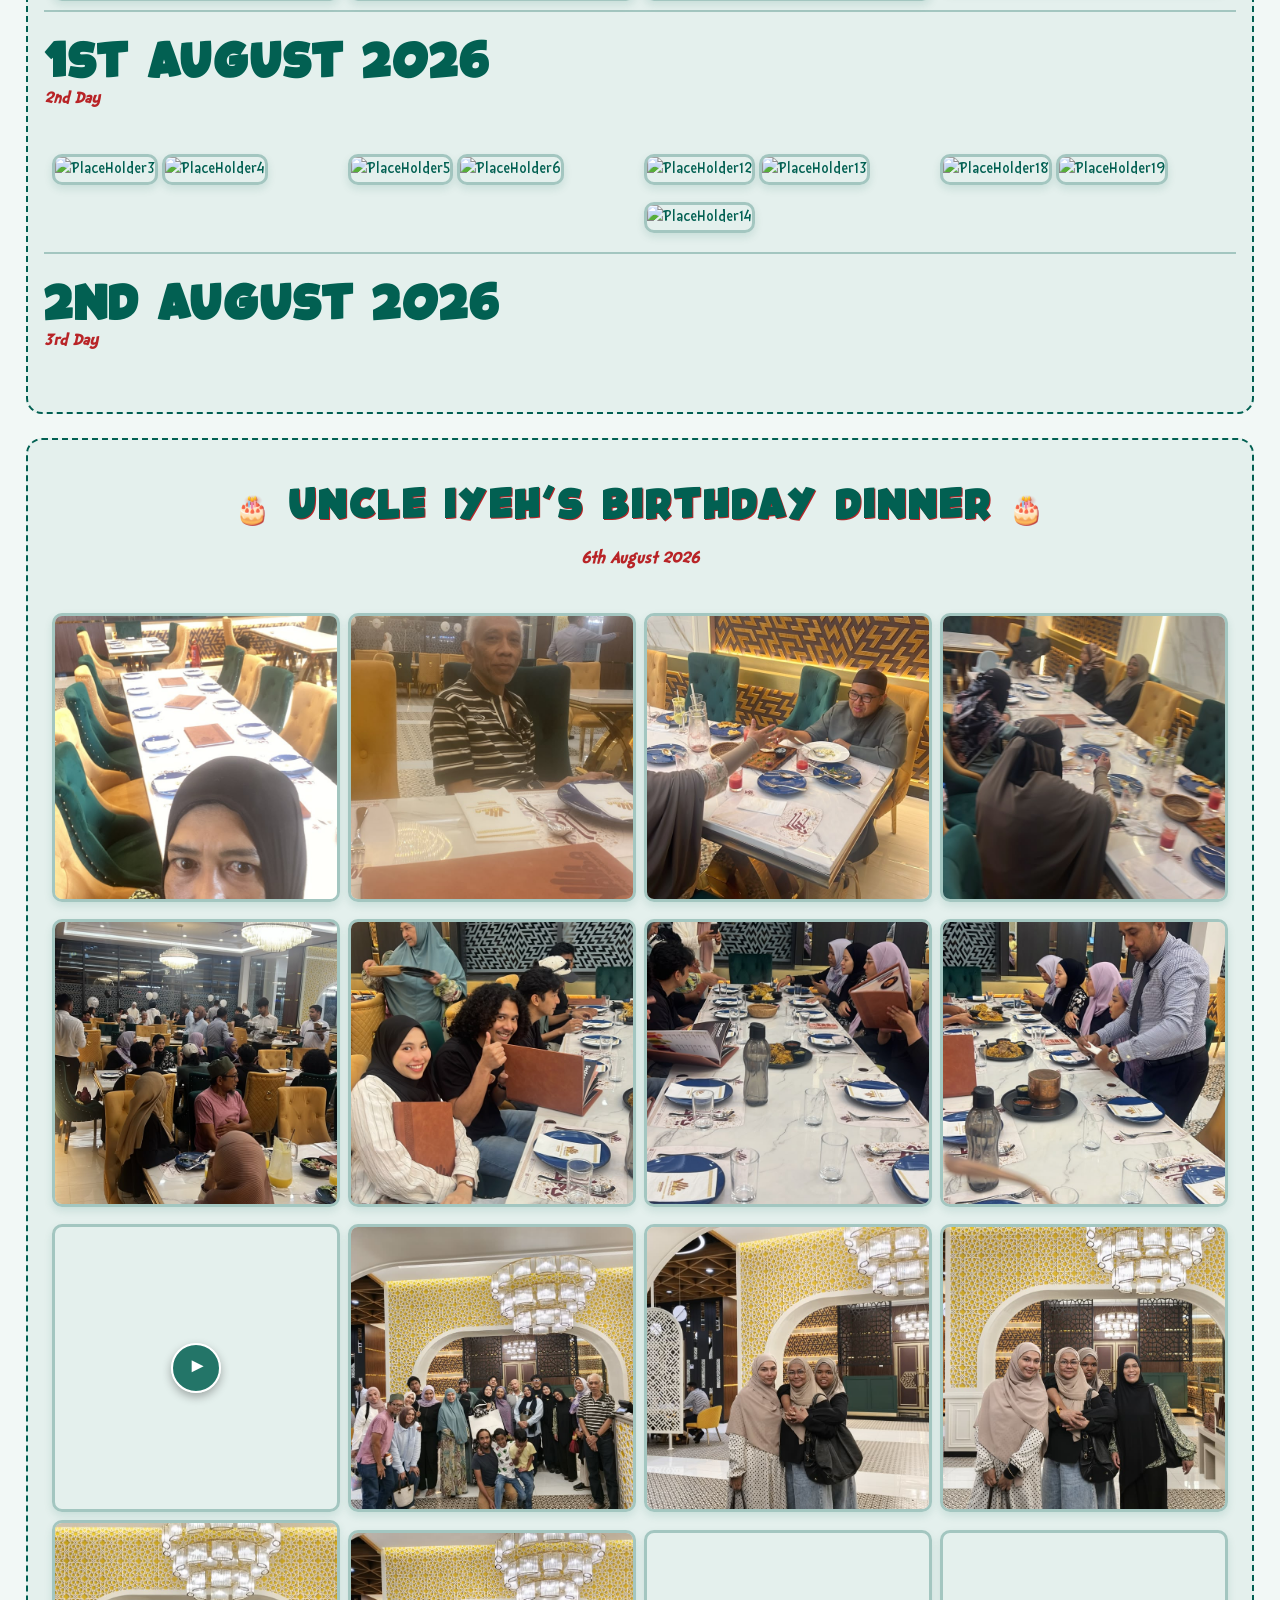
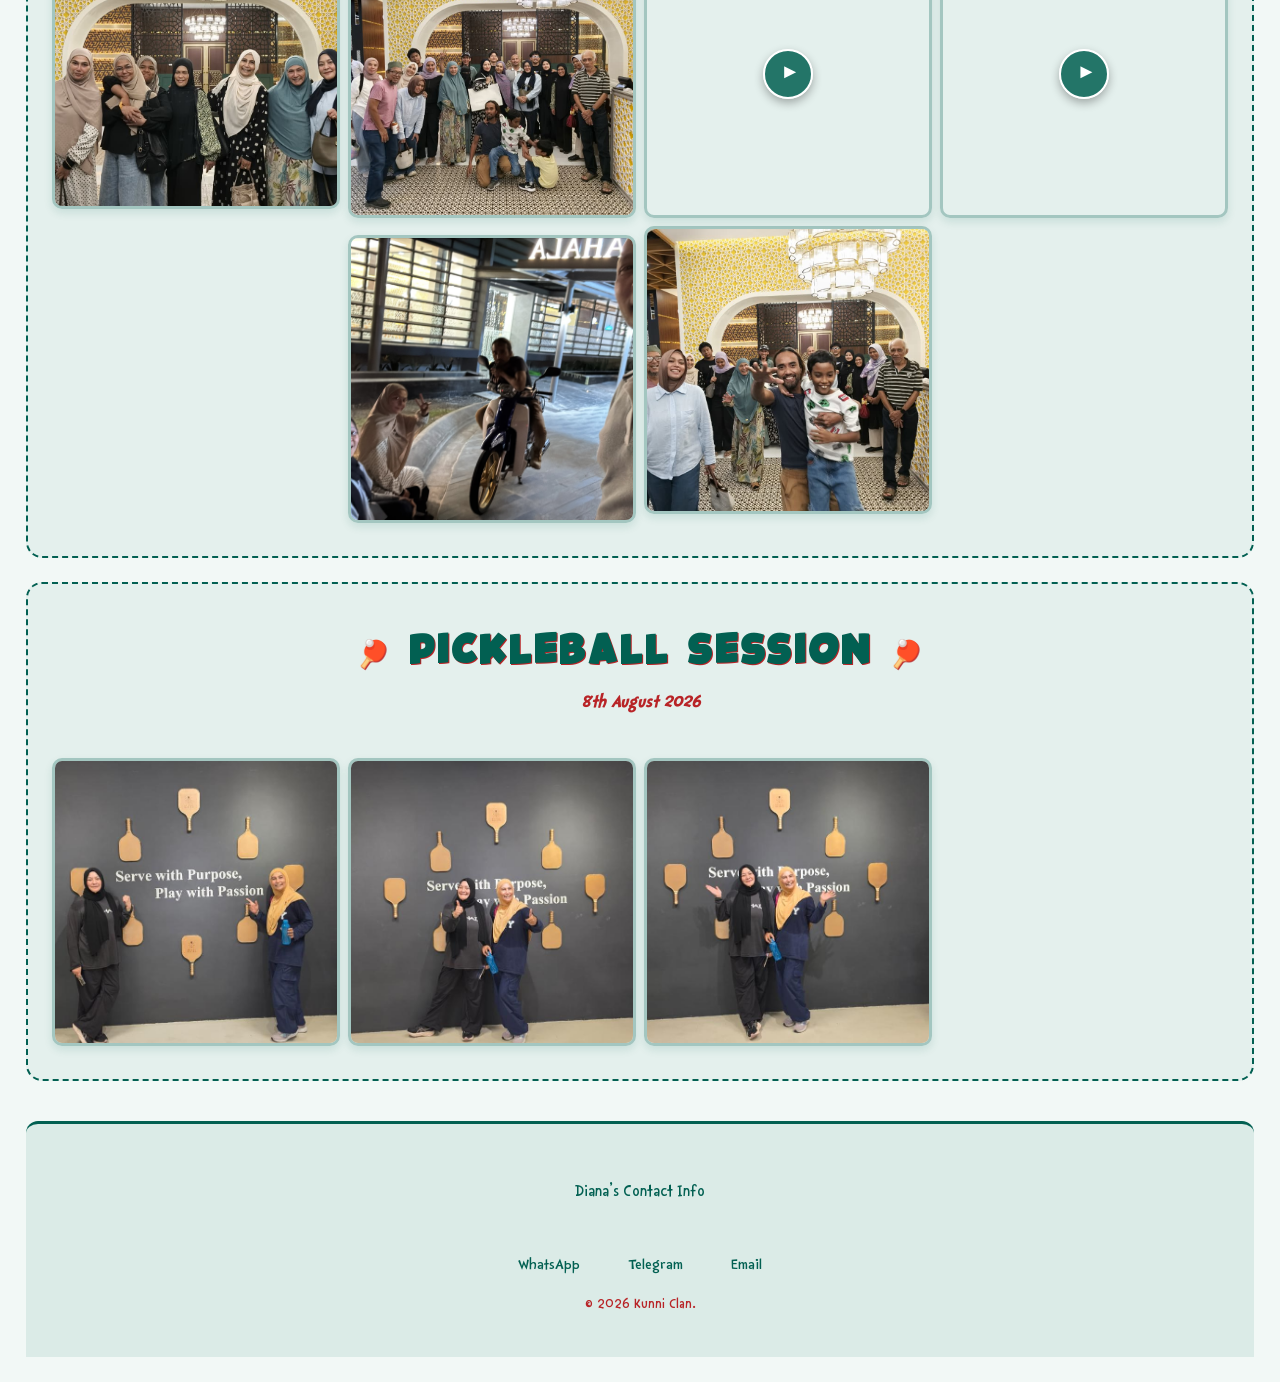
==== commit aaba9c09: "minor typo fixed" ====
--- a/mainpage.html
+++ b/mainpage.html
@@ -56,7 +56,7 @@
                         <video src="img/3107/3107012v.mp4#t=0.5" preload="metadata"></video>
                         <div class="play-icon">&#9658;</div>
                     </div>
-                    <img src="img/3107/31070067.jpeg" class="clickable-img" title="Swimming pool" alt="1stday" data-desc="Swimming pool di ELShape!!">
+                    <img src="img/3107/3107007.jpeg" class="clickable-img" title="Swimming pool" alt="1stday" data-desc="Swimming pool di ELShape!!">
                     <div class="video-container clickable-vid" data-video="img/3107/3107014v.mp4" data-desc="View of the other villa from balcony">
                         <video src="img/3107/3107014v.mp4#t=0.5" preload="metadata"></video>
                         <div class="play-icon">&#9658;</div>
@@ -96,22 +96,16 @@
             
             <div class="row">
                 <div class="column">
-                    <img src="img/ph/2.png" class="clickable-img" title="Title PH 2" alt="PlaceHolder2" data-desc="Second pic of Attan Animatic">
-                    <img src="img/ph/3.png" class="clickable-img" title="Title PH 3" alt="PlaceHolder3" data-desc="He's dead terrified of a serial killer.">
-                </div>
-                <div class="column">
-                    <img src="img/ph/9.png" class="clickable-img" title="Title PH 6" alt="PlaceHolder9" data-desc="I told ya there are lots more.">
-                    <img src="img/ph/5.png" class="clickable-img" title="Title PH 7" alt="PlaceHolder5" data-desc="OOPPPP this is the fifth panel">
-                </div>  
-                <div class="column">
-                    <img src="img/ph/11.png" class="clickable-img" title="Title PH 10" alt="PlaceHolder11" data-desc="RUN RUN RUN BOI">
-                    <img src="img/ph/WALLPAPER 1 - DEBORAH.png" class="clickable-img" title="Title PH 11" alt="PlaceHolder12" data-desc="Debbie in true form is a sight to behold.">
-                    <img src="img/ph/WALLPAPER 11 - VICKSON.png" class="clickable-img" title="Title PH 12" alt="PlaceHolder13" data-desc="Imagine Pyro but blind.">
-                </div>
-                <div class="column">
-                    <img src="img/ph/WALLPAPER 6 - BERINHARD ALETHEA.png" class="clickable-img" title="Title PH 15" alt="PlaceHolder16" data-desc="ship ship ship ship">
-                    <img src="img/ph/WALLPAPER 7 - DAEDALUS.png" class="clickable-img" title="Title PH 16" alt="PlaceHolder17" data-desc="Menacingest tree">
-                    <img src="img/ph/WALLPAPER 8 - DESMOND TF.png" class="clickable-img" title="Title PH 17" alt="PlaceHolder18" data-desc="hot magma">
+                    
+                </div>
+                <div class="column">
+                    
+                </div>  
+                <div class="column">
+                    
+                </div>
+                <div class="column">
+                    
                 </div>
             </div>
         </section>
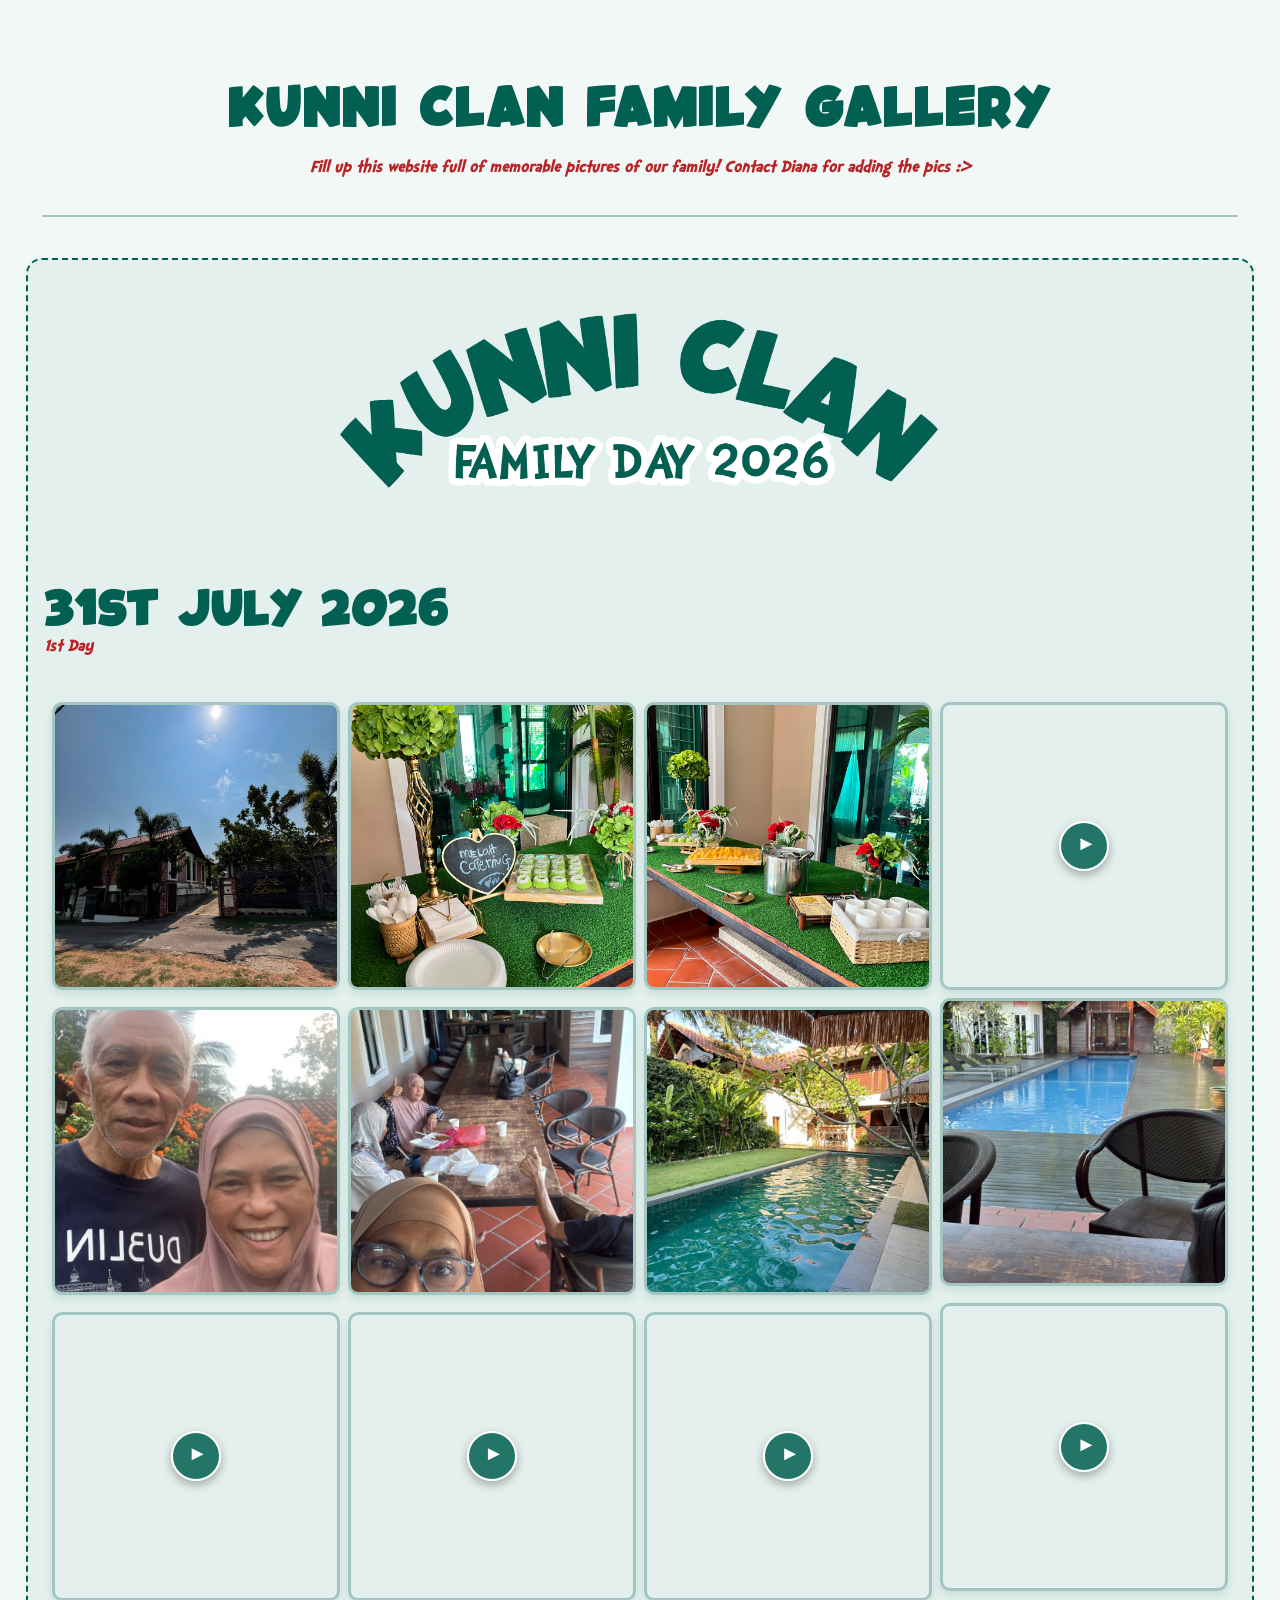
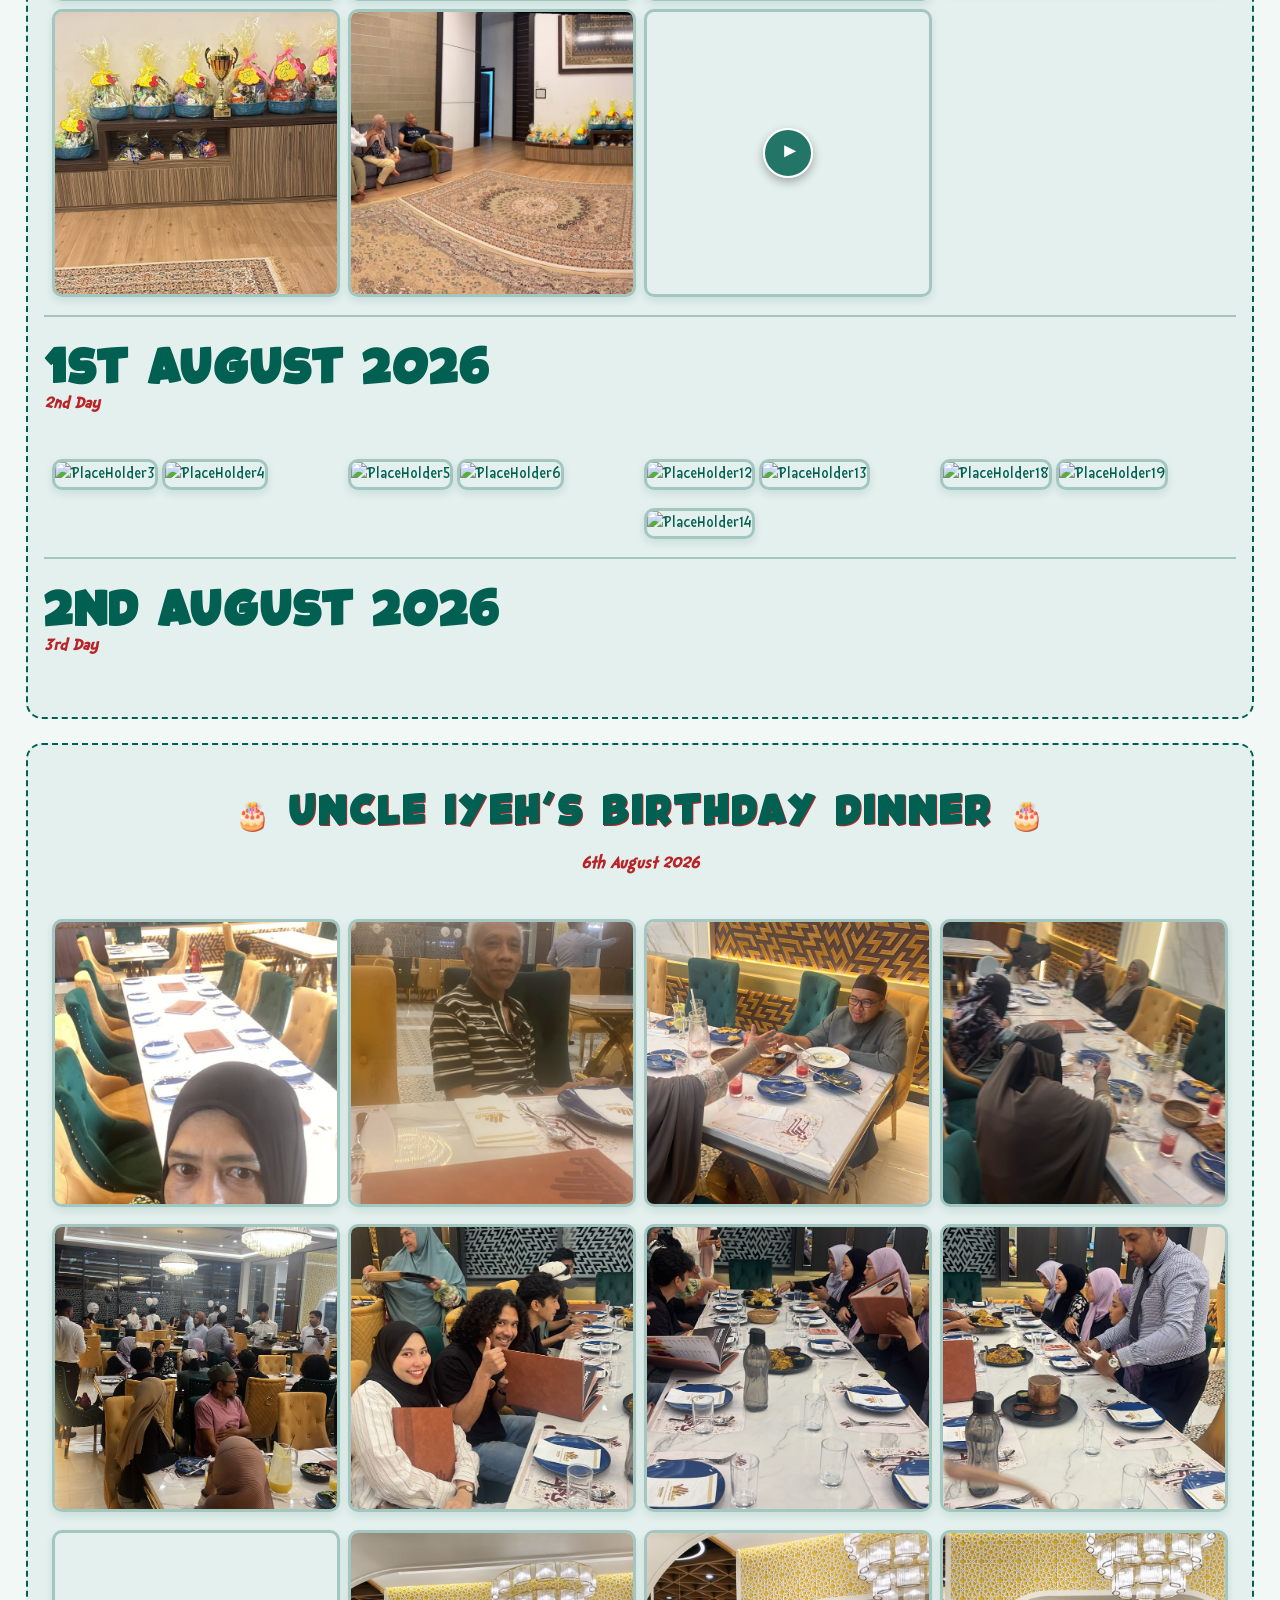
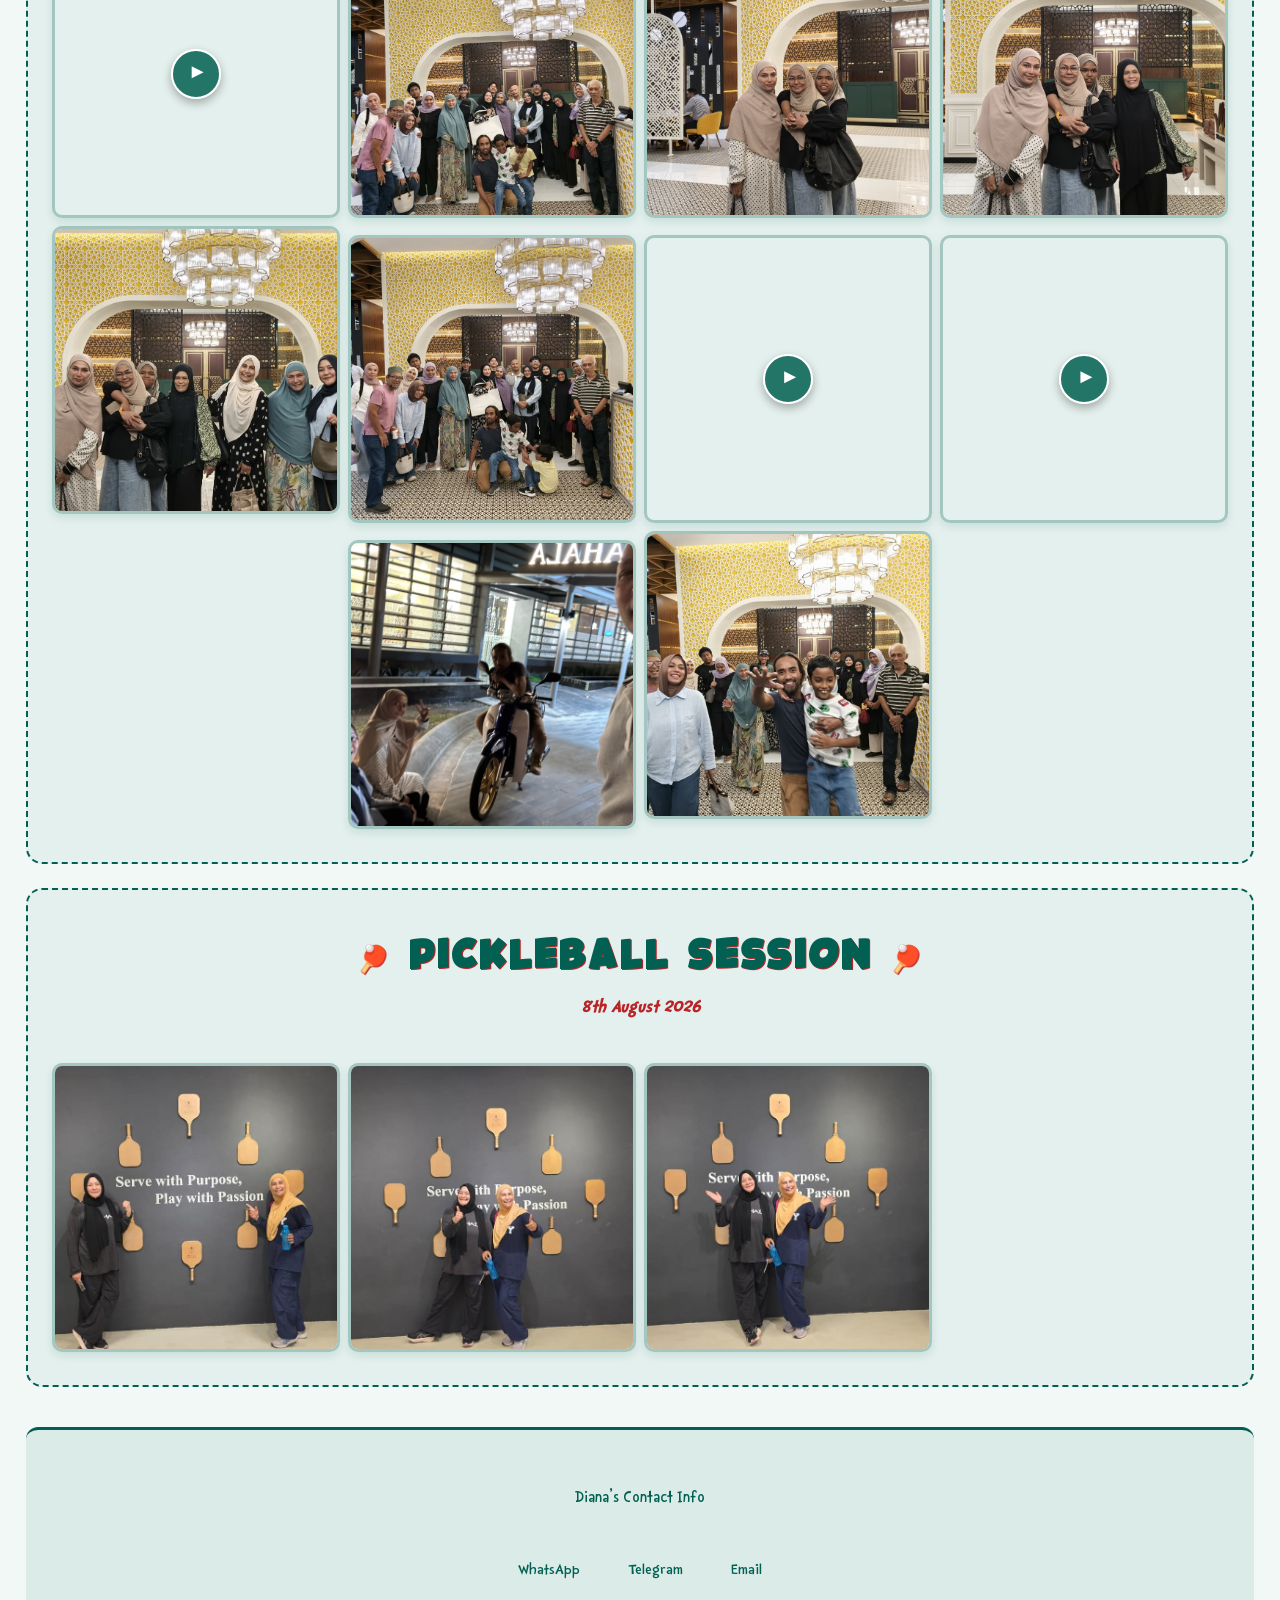
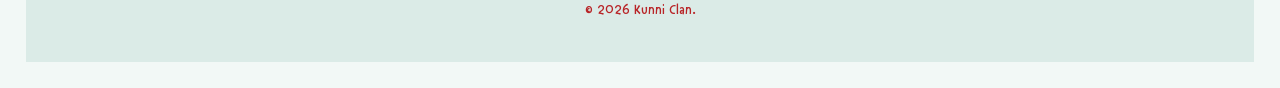
==== commit 772b554c: "completed adding all 3107 medias" ====
--- a/mainpage.html
+++ b/mainpage.html
@@ -34,6 +34,8 @@
                         <video src="img/3107/3107010v.mp4#t=0.5" preload="metadata"></video>
                         <div class="play-icon">&#9658;</div>
                     </div>
+                    <img src="img/3107/3107008.jpeg" class="clickable-img" title="Hadiah display" alt="1stday" data-desc="Hadiah semua sudah tersusun di sini">
+
                 </div>
                 <div class="column">
                     <img src="img/3107/3107002.jpeg" class="clickable-img" title="Breakfast!!" alt="1stday" data-desc="Breakfast by Melah Catering">
@@ -42,12 +44,17 @@
                         <video src="img/3107/3107011v.mp4#t=0.5" preload="metadata"></video>
                         <div class="play-icon">&#9658;</div>
                     </div>
+                    <img src="img/3107/3107009.jpeg" class="clickable-img" title="Panoramaa" alt="1stday" data-desc="Besa betul umah nih">
                 </div>
                 <div class="column">
                     <img src="img/3107/3107003.jpeg" class="clickable-img" title="Breakfast!!" alt="1stday" data-desc="Breakfast by Melah Catering">
                     <img src="img/3107/3107005.jpeg" class="clickable-img" title="Swimming pool" alt="1stday" data-desc="Swimming pool di ELShape">
                     <div class="video-container clickable-vid" data-video="img/3107/3107013v.mp4" data-desc="The living room in other villa">
                         <video src="img/3107/3107013v.mp4#t=0.5" preload="metadata"></video>
+                        <div class="play-icon">&#9658;</div>
+                    </div>
+                    <div class="video-container clickable-vid" data-video="img/3107/3107015v.mp4" data-desc="Noah dan Mosa dah prektis karok di umah sendiri!">
+                        <video src="img/3107/3107015v.mp4#t=0.5" preload="metadata"></video>
                         <div class="play-icon">&#9658;</div>
                     </div>
                 </div>  
--- a/style.css
+++ b/style.css
@@ -236,14 +236,25 @@
     position: absolute;
     top: 8px;
     right: 15px;
-    font-size: 32px;
+    font-size: 24px;
     font-weight: bold;
     cursor: pointer;
-    color: var(--main-color);
+    color: #00472c;
+    background-color: #cdffee;
+    width: 32px;
+    height: 32px;
+    border-radius: 50%;
+    display: flex;
+    align-items: center;
+    justify-content: center;
+    line-height: 1;
+    box-shadow: 0 2px 6px rgba(0, 0, 0, 0.3);
+    z-index: 10;
 }
 
 .close:hover {
-    color: var(--accent-coral);
+    background-color: var(--subtitle-color);
+    color: #00472c;
 }
 
 @keyframes popup {
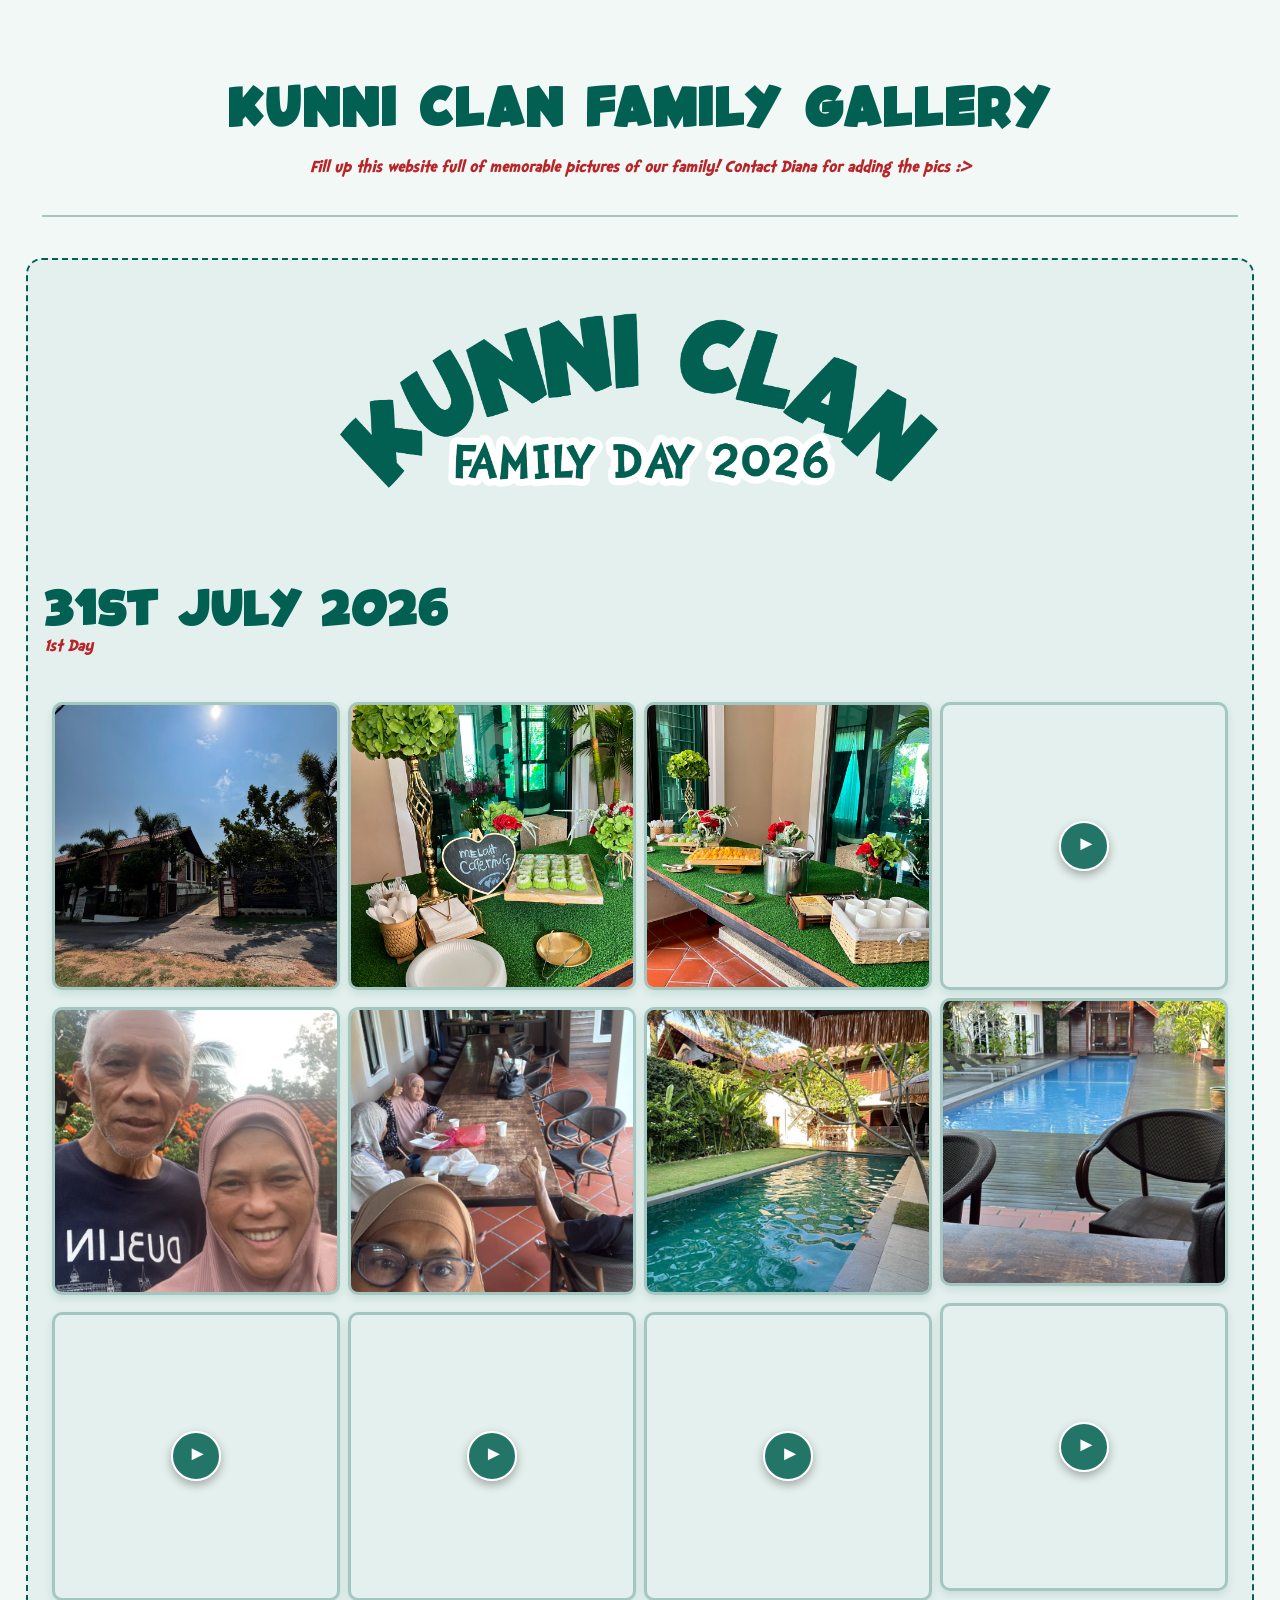
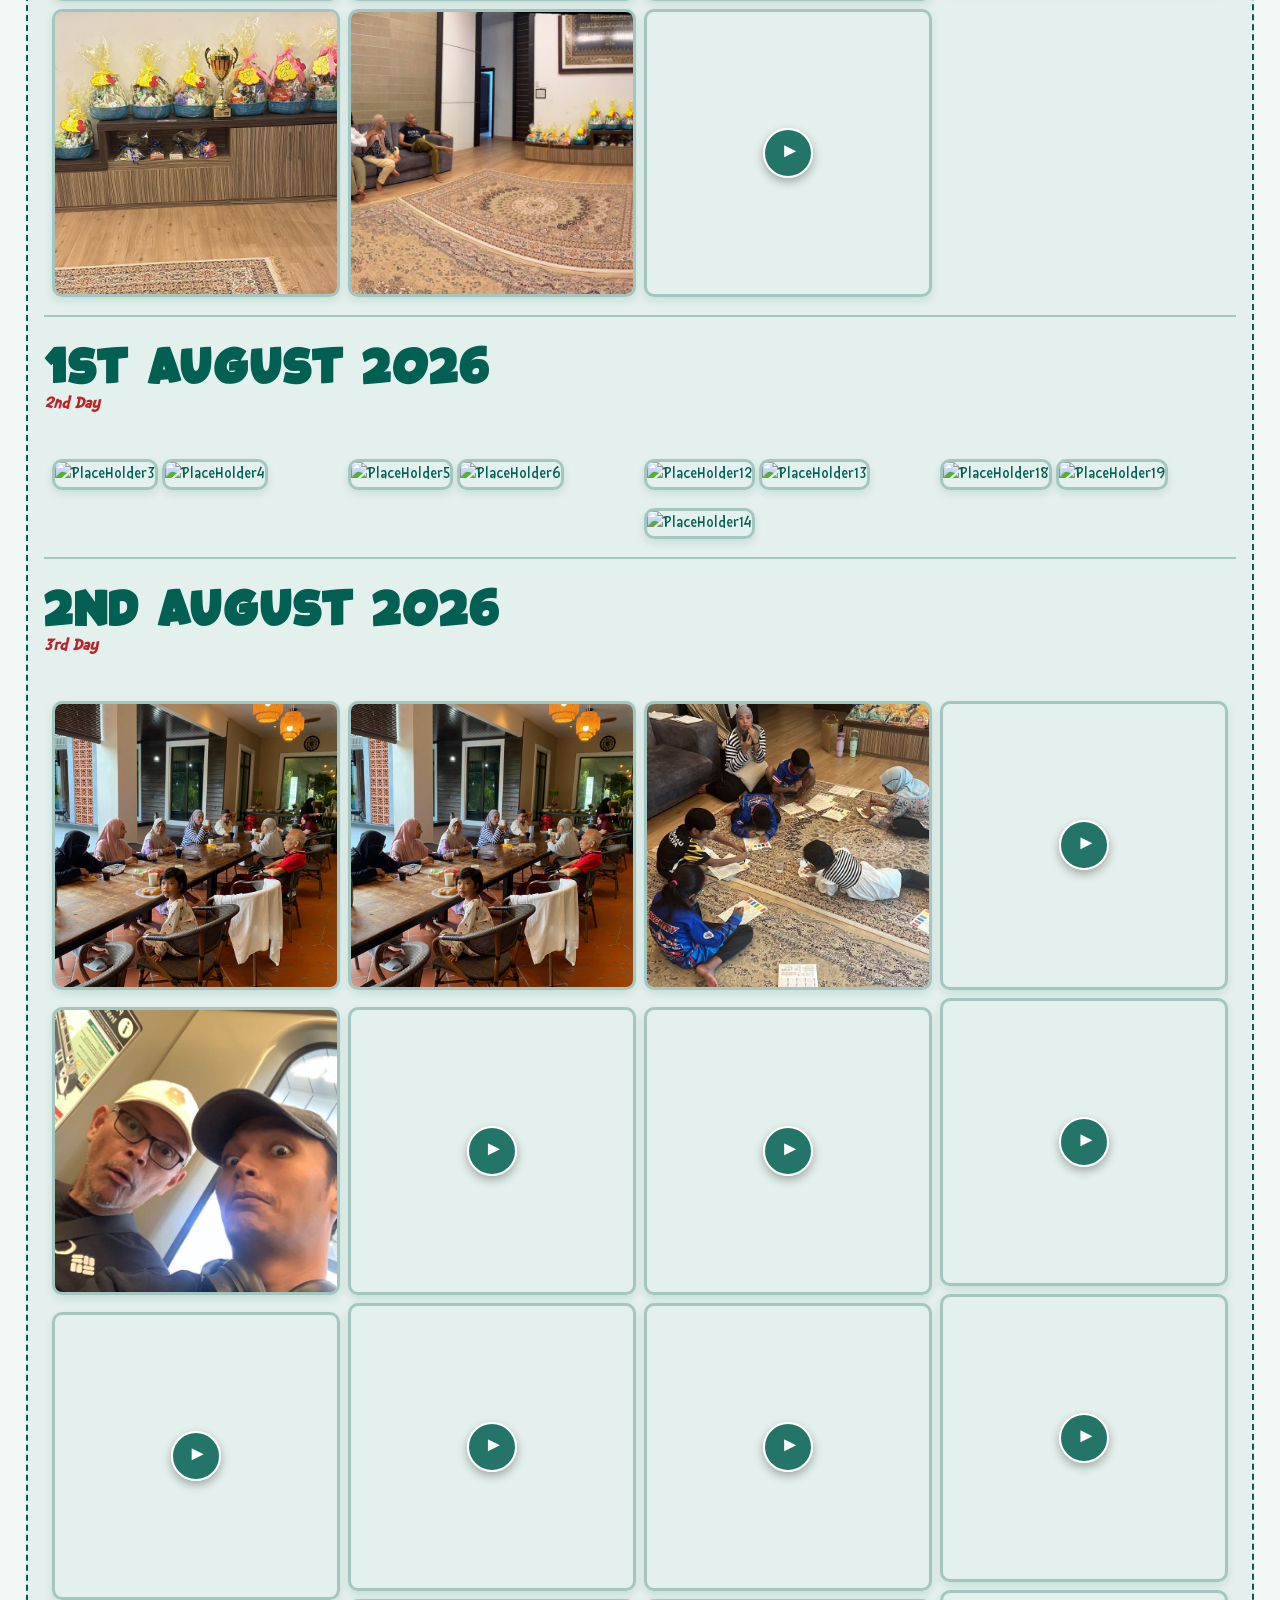
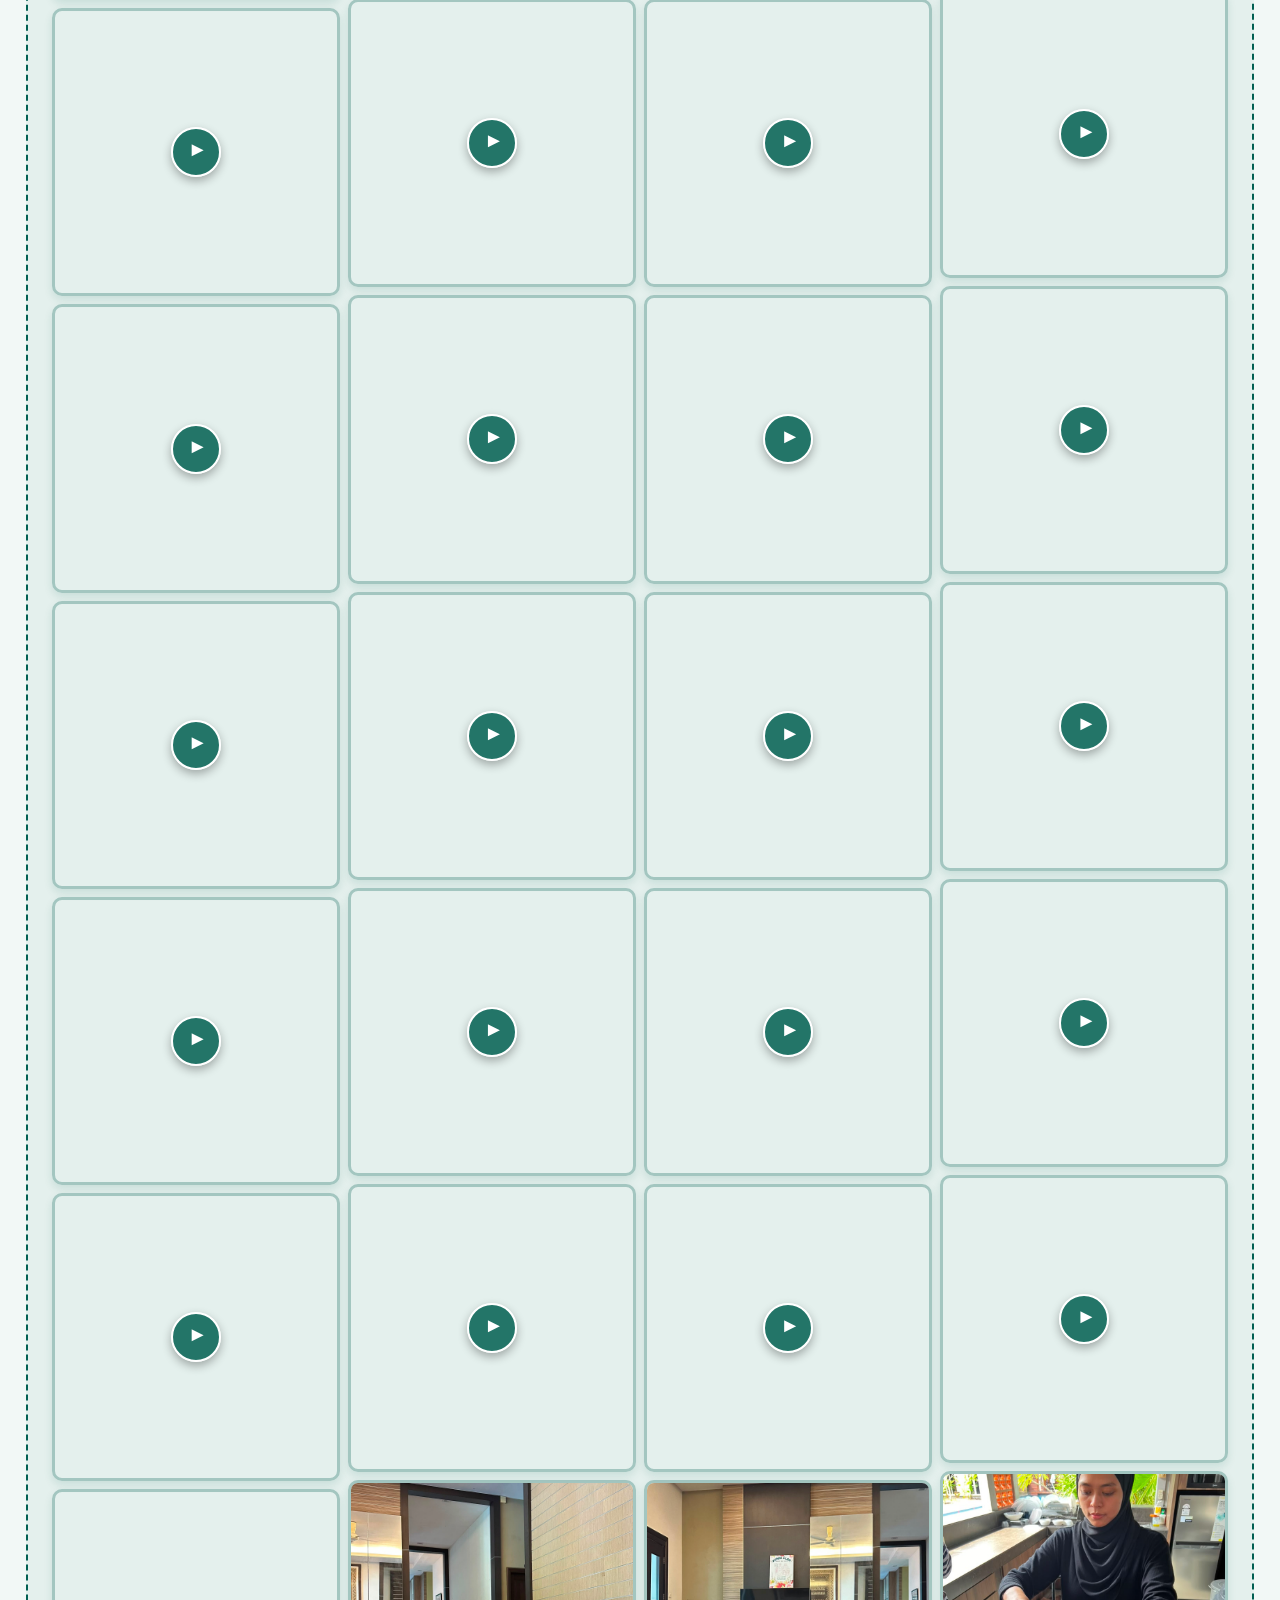
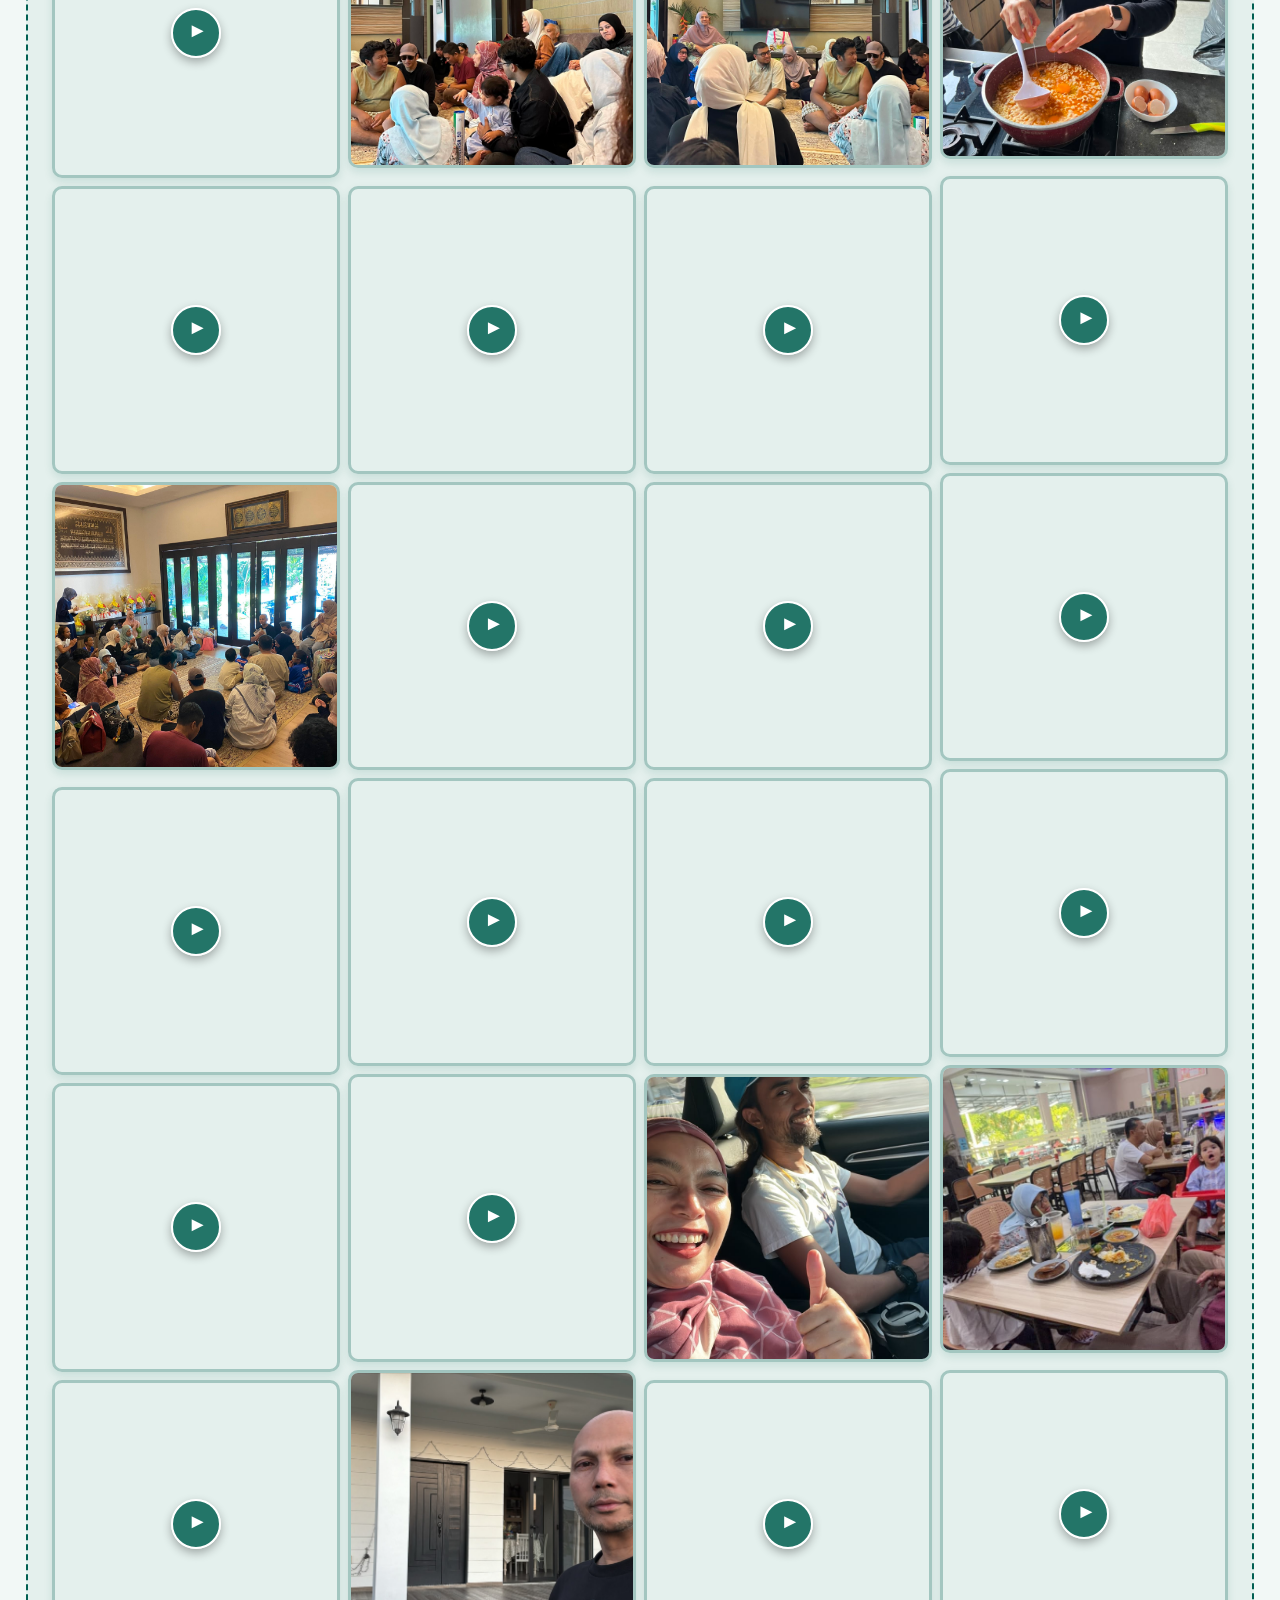
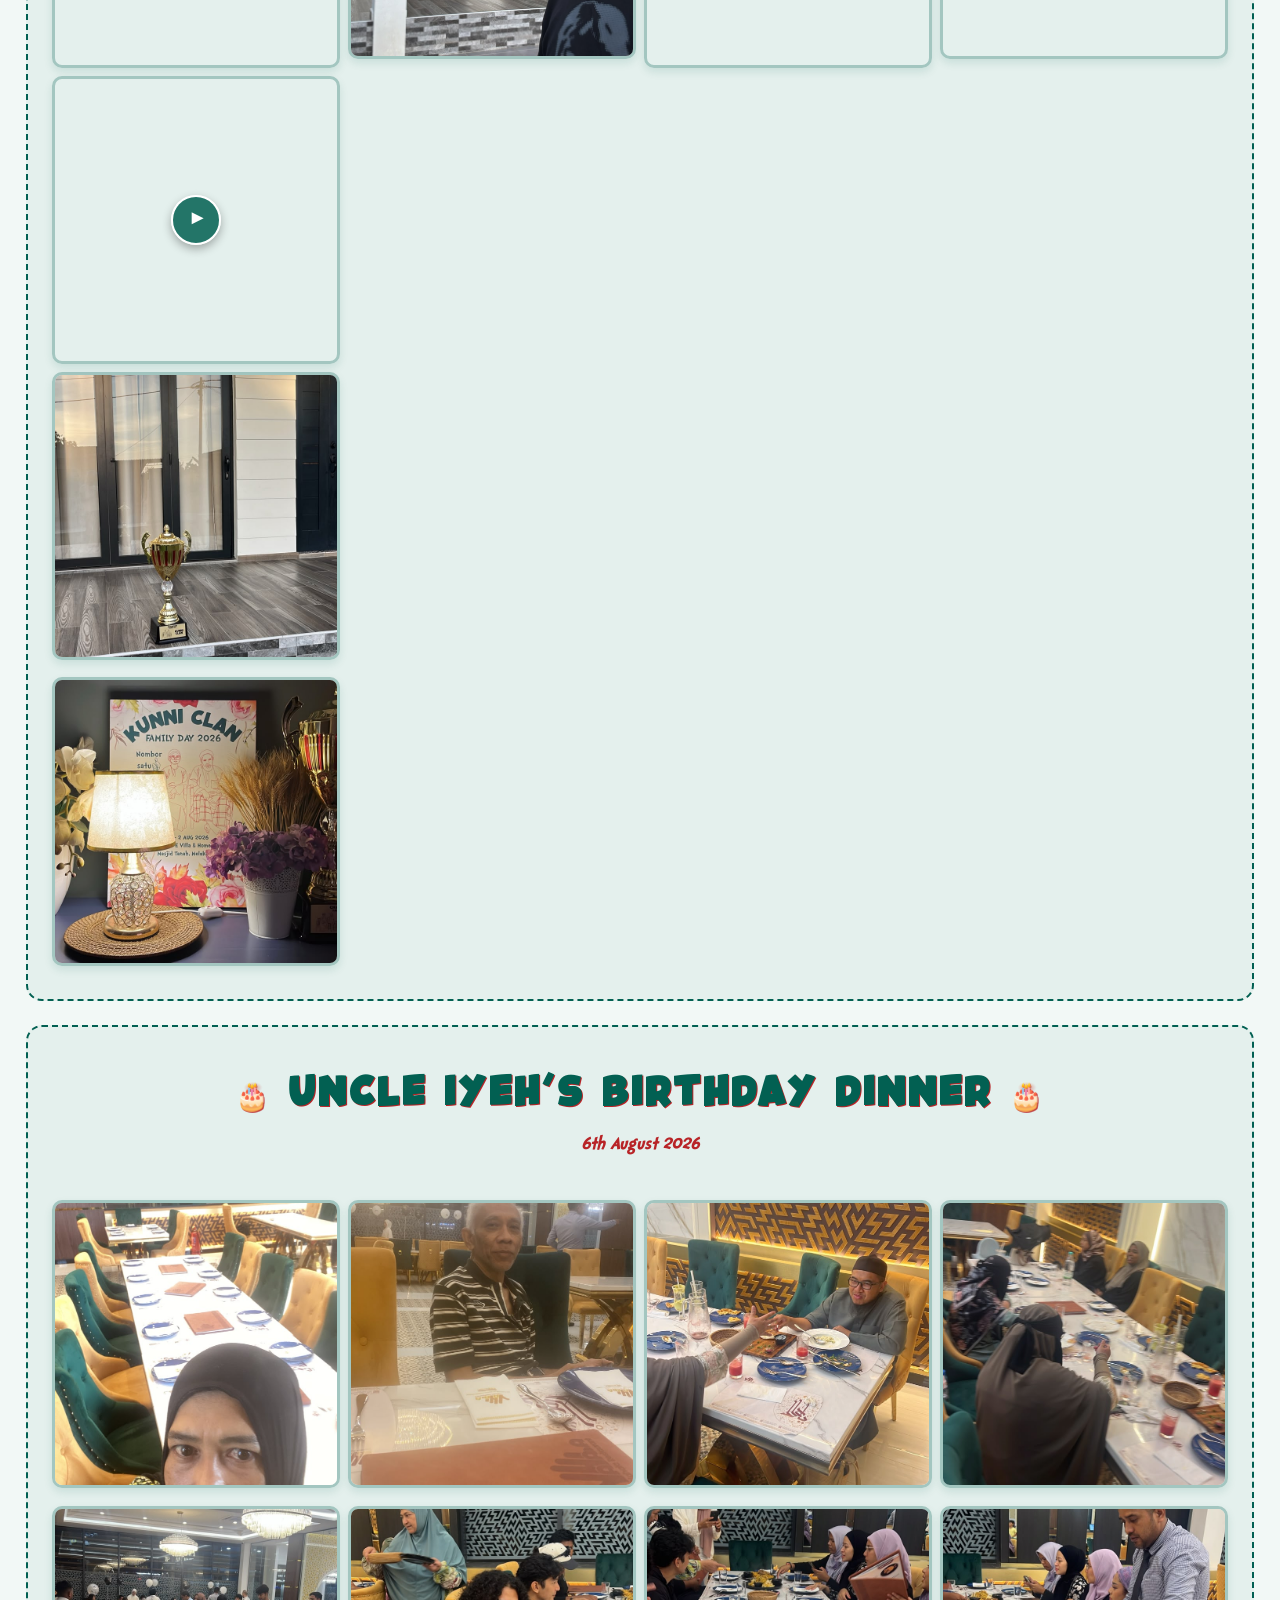
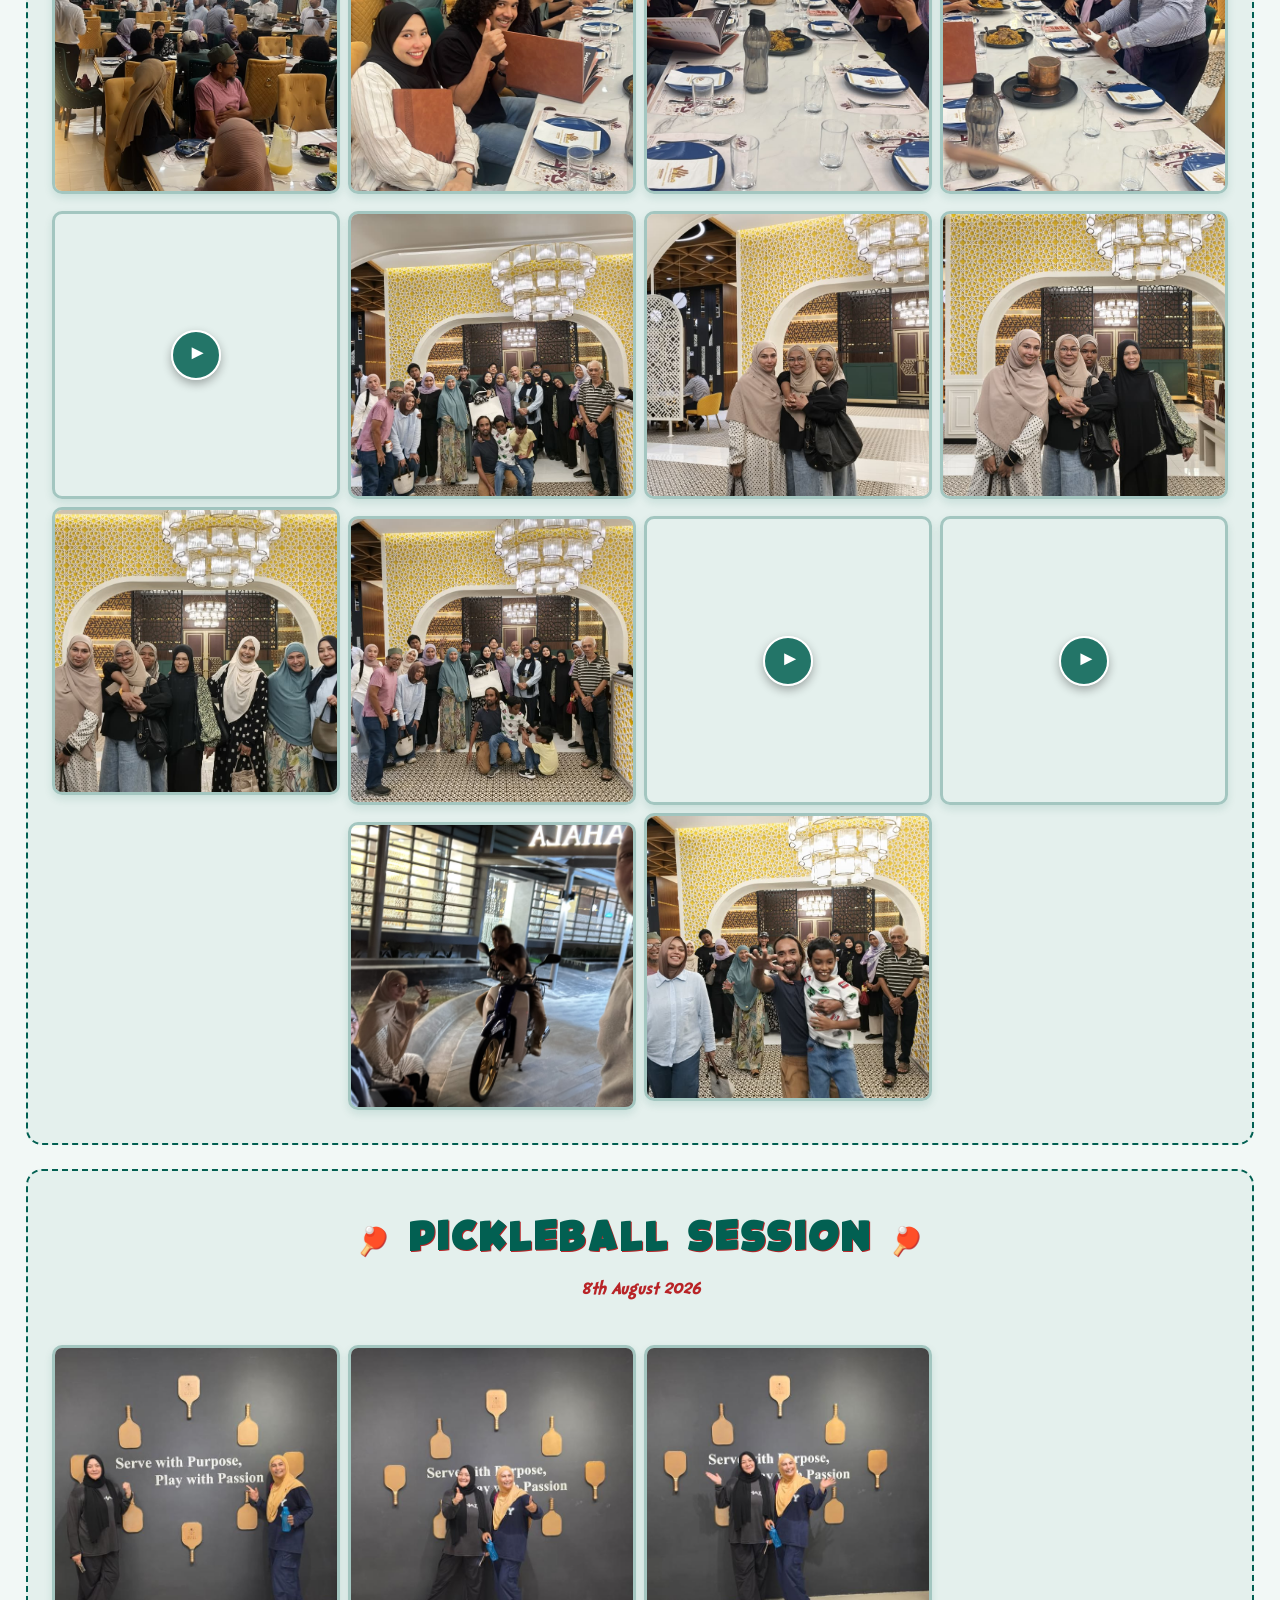
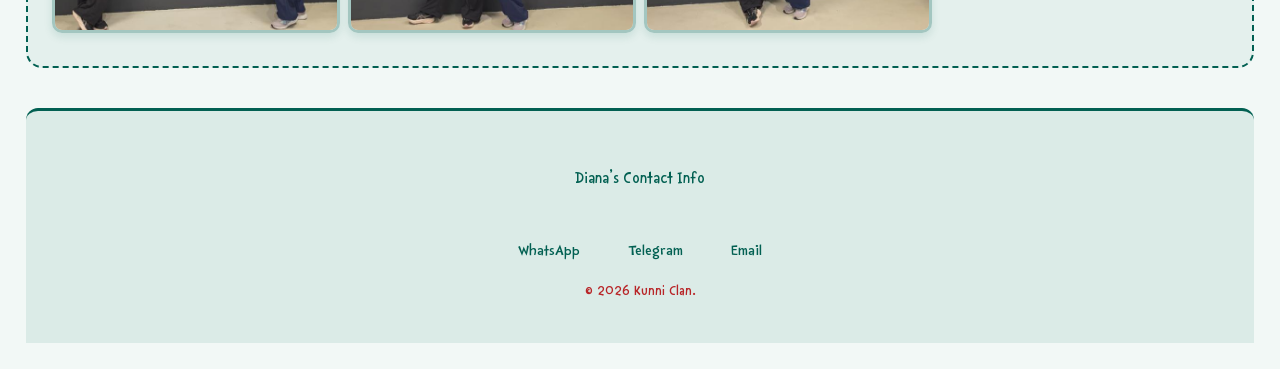
==== commit 2baab407: "added 0208 medias (all)" ====
--- a/mainpage.html
+++ b/mainpage.html
@@ -103,16 +103,210 @@
             
             <div class="row">
                 <div class="column">
-                    
-                </div>
-                <div class="column">
-                    
-                </div>  
-                <div class="column">
-                    
-                </div>
-                <div class="column">
-                    
+                    <img src="img/0208/0208001.jpeg" class="clickable-img" title="Breakky" alt="3rdDay" data-desc="Menikmati breakfast on last day!!">
+                    <img src="img/0208/0208005.jpeg" class="clickable-img" title="Uncle Busri & Iskandar" alt="3rdDay" data-desc="Meanwhile: Along nak balik Malaya dah 🥲">
+                    <div class="video-container clickable-vid" data-video="img/0208/0208019v.mp4" data-desc="Badminton clips">
+                        <video src="img/0208/0208019v.mp4#t=0.5" preload="metadata"></video>
+                        <div class="play-icon">&#9658;</div>
+                    </div>
+                    <div class="video-container clickable-vid" data-video="img/0208/0208020v.mp4" data-desc="Badminton clips">
+                        <video src="img/0208/0208020v.mp4#t=0.5" preload="metadata"></video>
+                        <div class="play-icon">&#9658;</div>
+                    </div>
+                    <div class="video-container clickable-vid" data-video="img/0208/0208021v.mp4" data-desc="Badminton clips">
+                        <video src="img/0208/0208021v.mp4#t=0.5" preload="metadata"></video>
+                        <div class="play-icon">&#9658;</div>
+                    </div>
+                    <div class="video-container clickable-vid" data-video="img/0208/0208022v.mp4" data-desc="Badminton clips">
+                        <video src="img/0208/0208022v.mp4#t=0.5" preload="metadata"></video>
+                        <div class="play-icon">&#9658;</div>
+                    </div>
+                    <div class="video-container clickable-vid" data-video="img/0208/0208028v.mp4" data-desc="Badminton clips">
+                        <video src="img/0208/0208028v.mp4#t=0.5" preload="metadata"></video>
+                        <div class="play-icon">&#9658;</div>
+                    </div>
+                    <div class="video-container clickable-vid" data-video="img/0208/0208029v.mp4" data-desc="Badminton clips">
+                        <video src="img/0208/0208029v.mp4#t=0.5" preload="metadata"></video>
+                        <div class="play-icon">&#9658;</div>
+                    </div>
+                    <div class="video-container clickable-vid" data-video="img/0208/0208030v.mp4" data-desc="Badminton clips">
+                        <video src="img/0208/0208030v.mp4#t=0.5" preload="metadata"></video>
+                        <div class="play-icon">&#9658;</div>
+                    </div>
+                    <div class="video-container clickable-vid" data-video="img/0208/0208016v.mp4" data-desc="Badminton clips">
+                        <video src="img/0208/0208016v.mp4#t=0.5" preload="metadata"></video>
+                        <div class="play-icon">&#9658;</div>
+                    </div>
+                    <img src="img/0208/0208007.jpeg" class="clickable-img" title="Suasana Majlis Penutup" alt="3rdDay" data-desc="Doa penutup">
+                    <div class="video-container clickable-vid" data-video="img/0208/0208027v.mp4" data-desc="Mamajue's emotional speech">
+                        <video src="img/0208/0208027v.mp4#t=0.5" preload="metadata"></video>
+                        <div class="play-icon">&#9658;</div>
+                    </div>
+                    <div class="video-container clickable-vid" data-video="img/0208/0208054v.mp4" data-desc="Mummy Psah's hopeful speech">
+                        <video src="img/0208/0208054v.mp4#t=0.5" preload="metadata"></video>
+                        <div class="play-icon">&#9658;</div>
+                    </div>
+                    <div class="video-container clickable-vid" data-video="img/0208/0208058v.mp4" data-desc="Babah's laidback speech">
+                        <video src="img/0208/0208058v.mp4#t=0.5" preload="metadata"></video>
+                        <div class="play-icon">&#9658;</div>
+                    </div>
+                    <div class="video-container clickable-vid" data-video="img/0208/0208026v.mp4" data-desc="The winerrrrrr of all 🏆🥇">
+                        <video src="img/0208/0208026v.mp4#t=0.5" preload="metadata"></video>
+                        <div class="play-icon">&#9658;</div>
+                    </div>
+                    <img src="img/0208/0208010.jpeg" class="clickable-img" title="Display Trophy" alt="3rdDay" data-desc="kena letak kat luar dalam 3 atau 4 hari<br>kalau tak jiran jiran tak tau kami menang">
+                    <img src="img/0208/0208011.jpeg" class="clickable-img" title="Display Trophy" alt="3rdDay" data-desc="kita papar sini">
+                </div>
+                <div class="column">
+                    <img src="img/0208/0208001.jpeg" class="clickable-img" title="Breakfast food" alt="3rdDay" data-desc="Karipap dan donut sarapan">
+                    <div class="video-container clickable-vid" data-video="img/0208/0208031v.mp4" data-desc="Badminton clips">
+                        <video src="img/0208/0208031v.mp4#t=0.5" preload="metadata"></video>
+                        <div class="play-icon">&#9658;</div>
+                    </div>
+                    <div class="video-container clickable-vid" data-video="img/0208/0208032v.mp4" data-desc="Badminton clips">
+                        <video src="img/0208/0208032v.mp4#t=0.5" preload="metadata"></video>
+                        <div class="play-icon">&#9658;</div>
+                    </div>
+                    <div class="video-container clickable-vid" data-video="img/0208/0208033v.mp4" data-desc="Badminton clips">
+                        <video src="img/0208/0208033v.mp4#t=0.5" preload="metadata"></video>
+                        <div class="play-icon">&#9658;</div>
+                    </div>
+                    <div class="video-container clickable-vid" data-video="img/0208/0208034v.mp4" data-desc="Badminton clips">
+                        <video src="img/0208/0208034v.mp4#t=0.5" preload="metadata"></video>
+                        <div class="play-icon">&#9658;</div>
+                    </div>
+                    <div class="video-container clickable-vid" data-video="img/0208/0208035v.mp4" data-desc="Badminton clips">
+                        <video src="img/0208/0208035v.mp4#t=0.5" preload="metadata"></video>
+                        <div class="play-icon">&#9658;</div>
+                    </div>
+                    <div class="video-container clickable-vid" data-video="img/0208/0208036v.mp4" data-desc="Badminton clips">
+                        <video src="img/0208/0208036v.mp4#t=0.5" preload="metadata"></video>
+                        <div class="play-icon">&#9658;</div>
+                    </div>
+                    <div class="video-container clickable-vid" data-video="img/0208/0208037v.mp4" data-desc="Badminton clips">
+                        <video src="img/0208/0208037v.mp4#t=0.5" preload="metadata"></video>
+                        <div class="play-icon">&#9658;</div>
+                    </div>
+                    <img src="img/0208/0208014.jpeg" class="clickable-img" title="Suasana Majlis Penutup 1" alt="3rdDay" data-desc="Closing ceremonyyy pt 1">
+                    <div class="video-container clickable-vid" data-video="img/0208/0208051v.mp4" data-desc="kak Ainie and Taqi">
+                        <video src="img/0208/0208051v.mp4#t=0.5" preload="metadata"></video>
+                        <div class="play-icon">&#9658;</div>
+                    </div>
+                    <div class="video-container clickable-vid" data-video="img/0208/0208055v.mp4" data-desc="Mummy Sufi's smiley speech">
+                        <video src="img/0208/0208055v.mp4#t=0.5" preload="metadata"></video>
+                        <div class="play-icon">&#9658;</div>
+                    </div>
+                    <div class="video-container clickable-vid" data-video="img/0208/0208059v.mp4" data-desc="Aunty Tasha's simple speech">
+                        <video src="img/0208/0208059v.mp4#t=0.5" preload="metadata"></video>
+                        <div class="play-icon">&#9658;</div>
+                    </div>
+                    <div class="video-container clickable-vid" data-video="img/0208/0208025v.mp4" data-desc="Bye semuaaaa">
+                        <video src="img/0208/0208025v.mp4#t=0.5" preload="metadata"></video>
+                        <div class="play-icon">&#9658;</div>
+                    </div>
+                    <img src="img/0208/0208012.jpeg" class="clickable-img" title="Uncle Iyeh smpai rumahh" alt="3rdDay" data-desc="Home sweet home 🏠❤️">
+                </div>
+                <div class="column">
+                    <img src="img/0208/0208004.jpeg" class="clickable-img" title="Coloring contest" alt="3rdDay" data-desc="Pertandingan mewarna untuk kanak-kanak!!">
+                    <div class="video-container clickable-vid" data-video="img/0208/0208038v.mp4" data-desc="Badminton clips">
+                        <video src="img/0208/0208038v.mp4#t=0.5" preload="metadata"></video>
+                        <div class="play-icon">&#9658;</div>
+                    </div>
+                    <div class="video-container clickable-vid" data-video="img/0208/0208039v.mp4" data-desc="Badminton clips">
+                        <video src="img/0208/0208039v.mp4#t=0.5" preload="metadata"></video>
+                        <div class="play-icon">&#9658;</div>
+                    </div>
+                    <div class="video-container clickable-vid" data-video="img/0208/0208040v.mp4" data-desc="Badminton clips">
+                        <video src="img/0208/0208040v.mp4#t=0.5" preload="metadata"></video>
+                        <div class="play-icon">&#9658;</div>
+                    </div>
+                    <div class="video-container clickable-vid" data-video="img/0208/0208041v.mp4" data-desc="Badminton clips">
+                        <video src="img/0208/0208041v.mp4#t=0.5" preload="metadata"></video>
+                        <div class="play-icon">&#9658;</div>
+                    </div>
+                    <div class="video-container clickable-vid" data-video="img/0208/0208042v.mp4" data-desc="Badminton clips">
+                        <video src="img/0208/0208042v.mp4#t=0.5" preload="metadata"></video>
+                        <div class="play-icon">&#9658;</div>
+                    </div>
+                    <div class="video-container clickable-vid" data-video="img/0208/0208043v.mp4" data-desc="Badminton clips">
+                        <video src="img/0208/0208043v.mp4#t=0.5" preload="metadata"></video>
+                        <div class="play-icon">&#9658;</div>
+                    </div>
+                    <div class="video-container clickable-vid" data-video="img/0208/0208044v.mp4" data-desc="Badminton clips">
+                        <video src="img/0208/0208044v.mp4#t=0.5" preload="metadata"></video>
+                        <div class="play-icon">&#9658;</div>
+                    </div>
+                    <img src="img/0208/0208015.jpeg" class="clickable-img" title="Suasana Majlis Penutup 2" alt="3rdDay" data-desc="Closing ceremonyyy pt 2">
+                    <div class="video-container clickable-vid" data-video="img/0208/0208052v.mp4" data-desc="Harris's speech">
+                        <video src="img/0208/0208052v.mp4#t=0.5" preload="metadata"></video>
+                        <div class="play-icon">&#9658;</div>
+                    </div>
+                    <div class="video-container clickable-vid" data-video="img/0208/0208056v.mp4" data-desc="Abang Long's speech">
+                        <video src="img/0208/0208056v.mp4#t=0.5" preload="metadata"></video>
+                        <div class="play-icon">&#9658;</div>
+                    </div>
+                    <div class="video-container clickable-vid" data-video="img/0208/0208060v.mp4" data-desc="Ummi's tearjerking speech">
+                        <video src="img/0208/0208060v.mp4#t=0.5" preload="metadata"></video>
+                        <div class="play-icon">&#9658;</div>
+                    </div>
+                    <img src="img/0208/0208008.jpeg" class="clickable-img" title="Balik journey" alt="3rdDay" data-desc="Culin & fam otw balikk">
+                    <div class="video-container clickable-vid" data-video="img/0208/0208024v.mp4" data-desc="Rasanya kalau ada pertandingnan panjat pokok kelapa pon, sure dia menang">
+                        <video src="img/0208/0208024v.mp4#t=0.5" preload="metadata"></video>
+                        <div class="play-icon">&#9658;</div>
+                    </div>
+                </div>
+                <div class="column">
+                    <div class="video-container clickable-vid" data-video="img/0208/0208017v.mp4" data-desc="Suasana mewarna">
+                        <video src="img/0208/0208017v.mp4#t=0.5" preload="metadata"></video>
+                        <div class="play-icon">&#9658;</div>
+                    </div>
+                    <div class="video-container clickable-vid" data-video="img/0208/0208045v.mp4" data-desc="Badminton clips">
+                        <video src="img/0208/0208045v.mp4#t=0.5" preload="metadata"></video>
+                        <div class="play-icon">&#9658;</div>
+                    </div>
+                    <div class="video-container clickable-vid" data-video="img/0208/02080146v.mp4" data-desc="Badminton clips">
+                        <video src="img/0208/02080146v.mp4#t=0.5" preload="metadata"></video>
+                        <div class="play-icon">&#9658;</div>
+                    </div>
+                    <div class="video-container clickable-vid" data-video="img/0208/0208047v.mp4" data-desc="Badminton clips">
+                        <video src="img/0208/0208047v.mp4#t=0.5" preload="metadata"></video>
+                        <div class="play-icon">&#9658;</div>
+                    </div>
+                    <div class="video-container clickable-vid" data-video="img/0208/0208048v.mp4" data-desc="Badminton clips">
+                        <video src="img/0208/0208048v.mp4#t=0.5" preload="metadata"></video>
+                        <div class="play-icon">&#9658;</div>
+                    </div>
+                    <div class="video-container clickable-vid" data-video="img/0208/0208049v.mp4" data-desc="Badminton clips">
+                        <video src="img/0208/0208049v.mp4#t=0.5" preload="metadata"></video>
+                        <div class="play-icon">&#9658;</div>
+                    </div>
+                    <div class="video-container clickable-vid" data-video="img/0208/0208050v.mp4" data-desc="Badminton clips">
+                        <video src="img/0208/0208050v.mp4#t=0.5" preload="metadata"></video>
+                        <div class="play-icon">&#9658;</div>
+                    </div>
+                    <div class="video-container clickable-vid" data-video="img/0208/0208018v.mp4" data-desc="ni baru WeFamFit">
+                        <video src="img/0208/0208018v.mp4#t=0.5" preload="metadata"></video>
+                        <div class="play-icon">&#9658;</div>
+                    </div>
+                    <img src="img/0208/0208006.jpeg" class="clickable-img" title="Chef Ana masak maggi for all" alt="3rdDay" data-desc="Chef Eiman tengah off day, so Chef Ana take over masak maggi!">
+                    <div class="video-container clickable-vid" data-video="img/0208/0208053v.mp4" data-desc="Mamajue's heartfelt speech 2nd POV">
+                        <video src="img/0208/0208053v.mp4#t=0.5" preload="metadata"></video>
+                        <div class="play-icon">&#9658;</div>
+                    </div>
+                    <div class="video-container clickable-vid" data-video="img/0208/0208057v.mp4" data-desc="Culin's enthusiastic speech">
+                        <video src="img/0208/0208057v.mp4#t=0.5" preload="metadata"></video>
+                        <div class="play-icon">&#9658;</div>
+                    </div>
+                    <div class="video-container clickable-vid" data-video="img/0208/0208061v.mp4" data-desc="Kak Ainie's speech">
+                        <video src="img/0208/0208061v.mp4#t=0.5" preload="metadata"></video>
+                        <div class="play-icon">&#9658;</div>
+                    </div>
+                    <img src="img/0208/0208009.jpeg" class="clickable-img" title="Abang Long & fam otw balik" alt="3rdDay" data-desc="Tgh dinner dulu sebelom balik kluang">
+                    <div class="video-container clickable-vid" data-video="img/0208/0208023v.mp4" data-desc="Tak dapat hanper no 1, tapi boleh makan hamper no 1 😊">
+                        <video src="img/0208/0208023v.mp4#t=0.5" preload="metadata"></video>
+                        <div class="play-icon">&#9658;</div>
+                    </div>
+
                 </div>
             </div>
         </section>
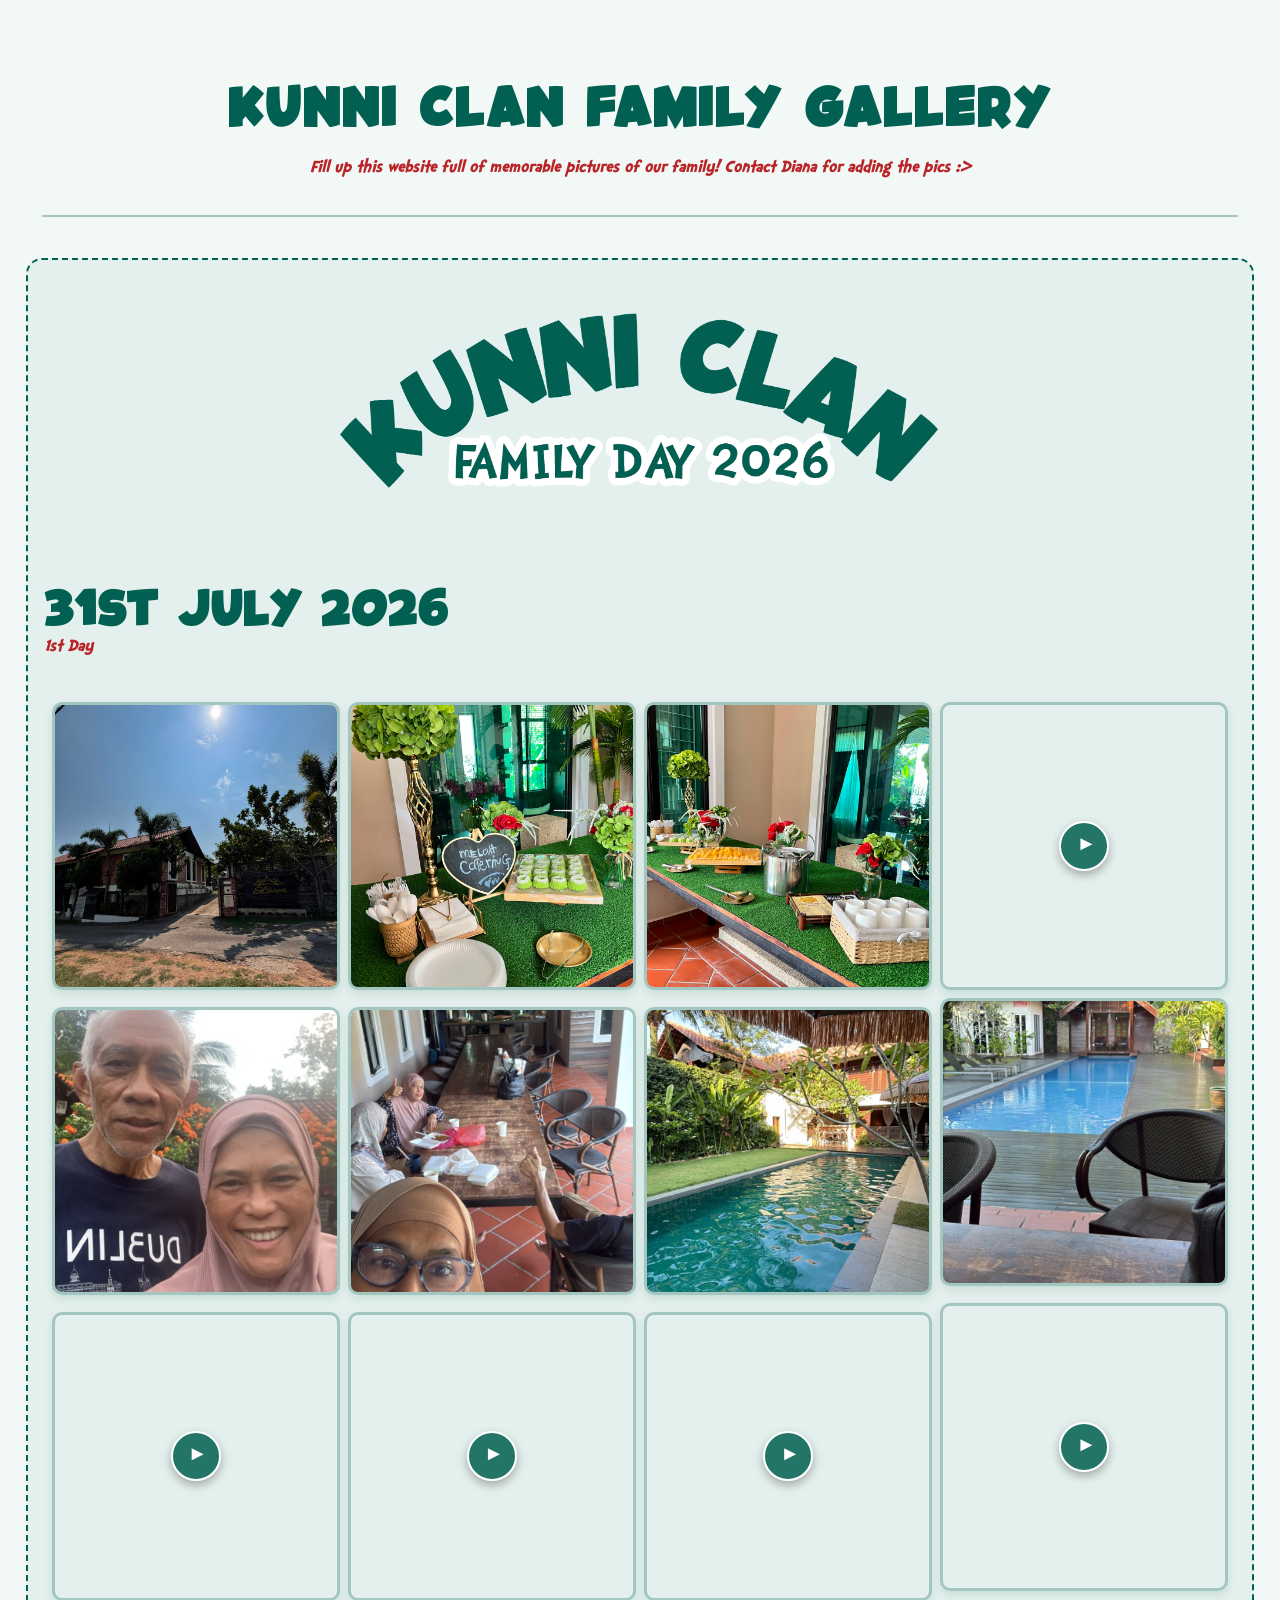
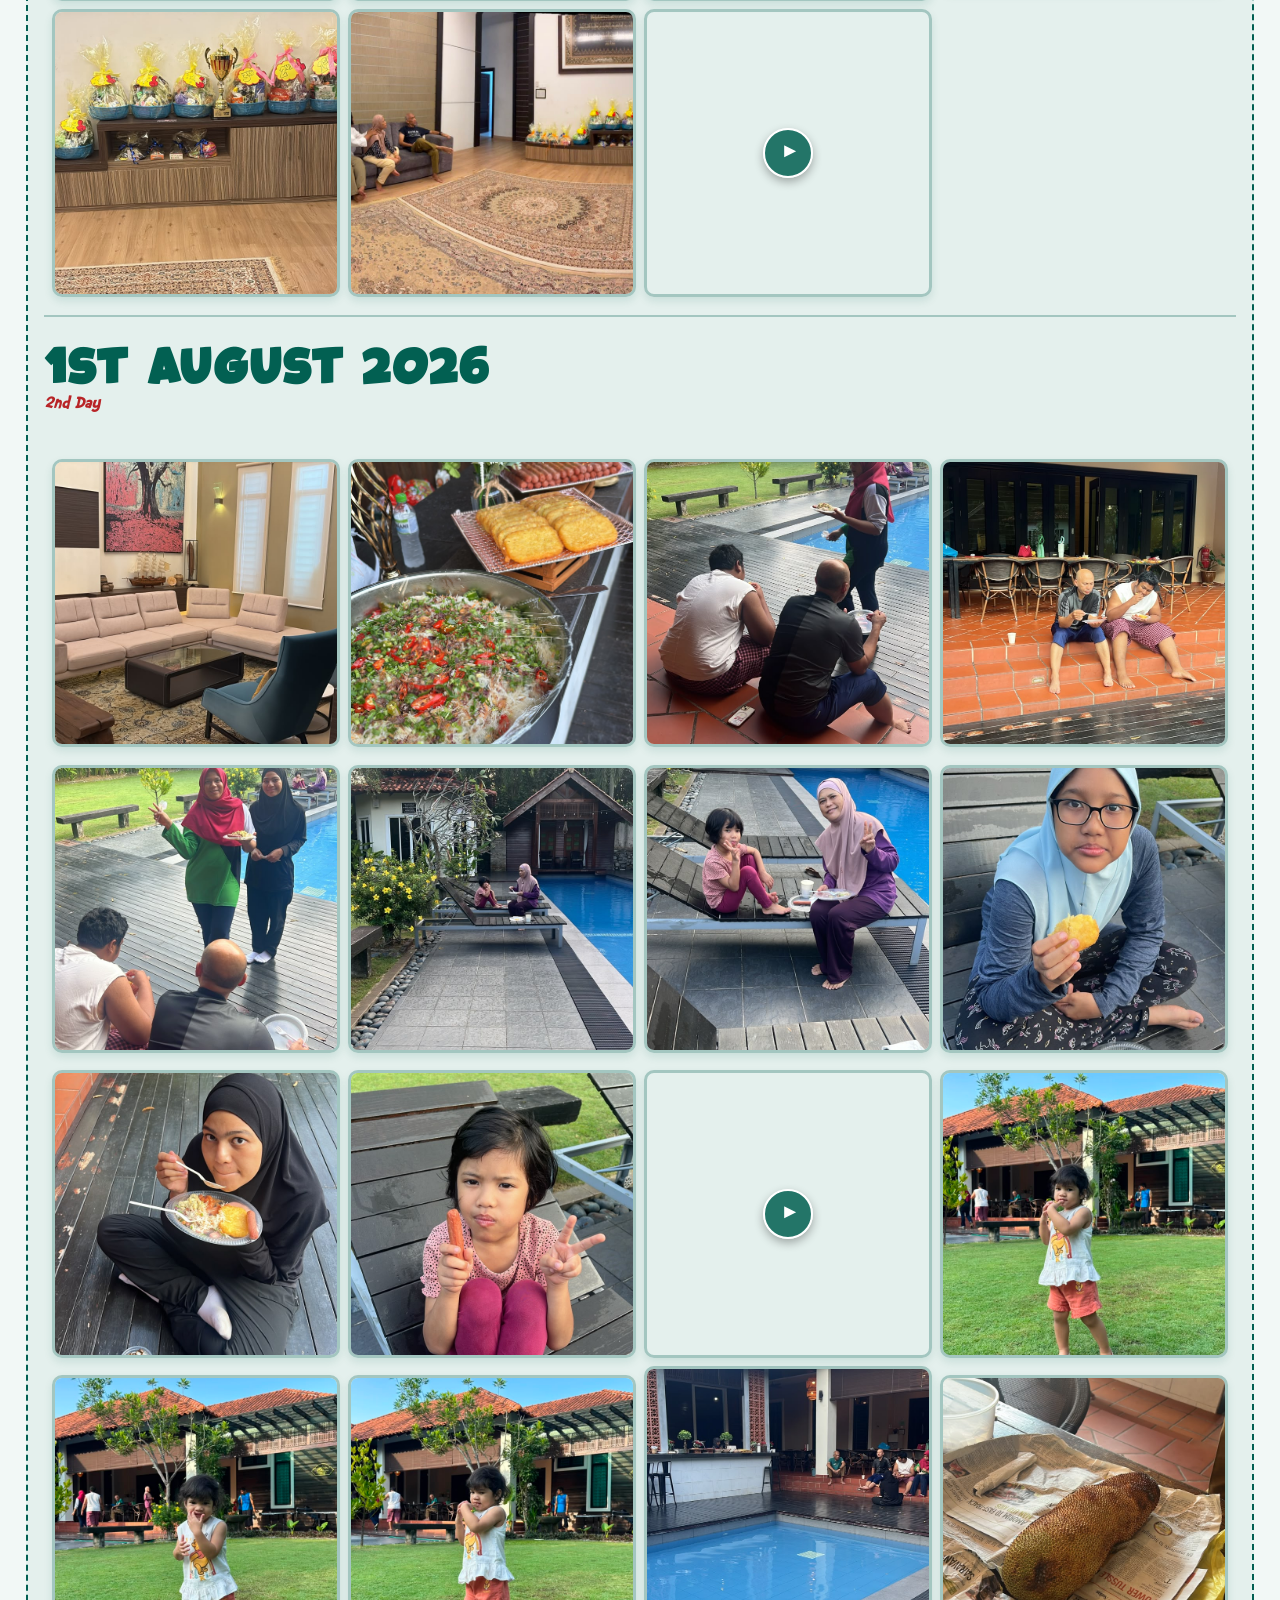
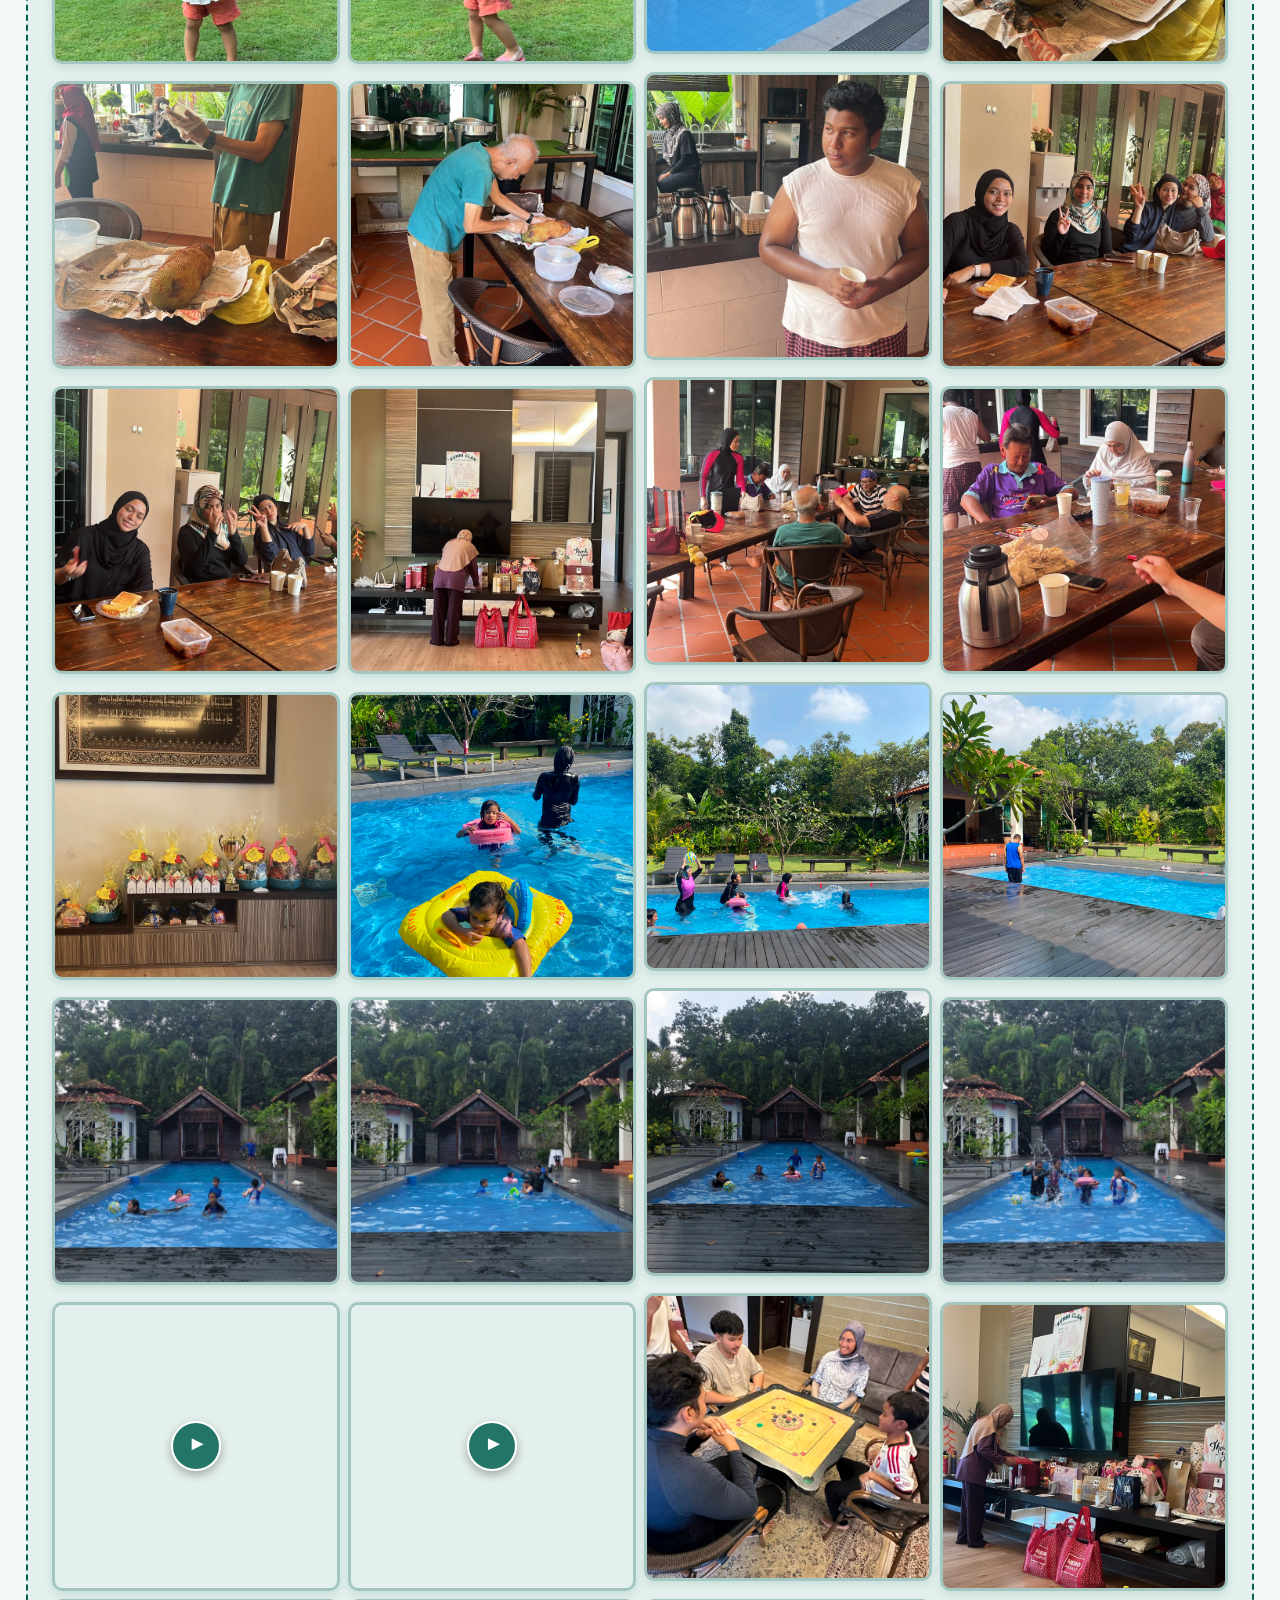
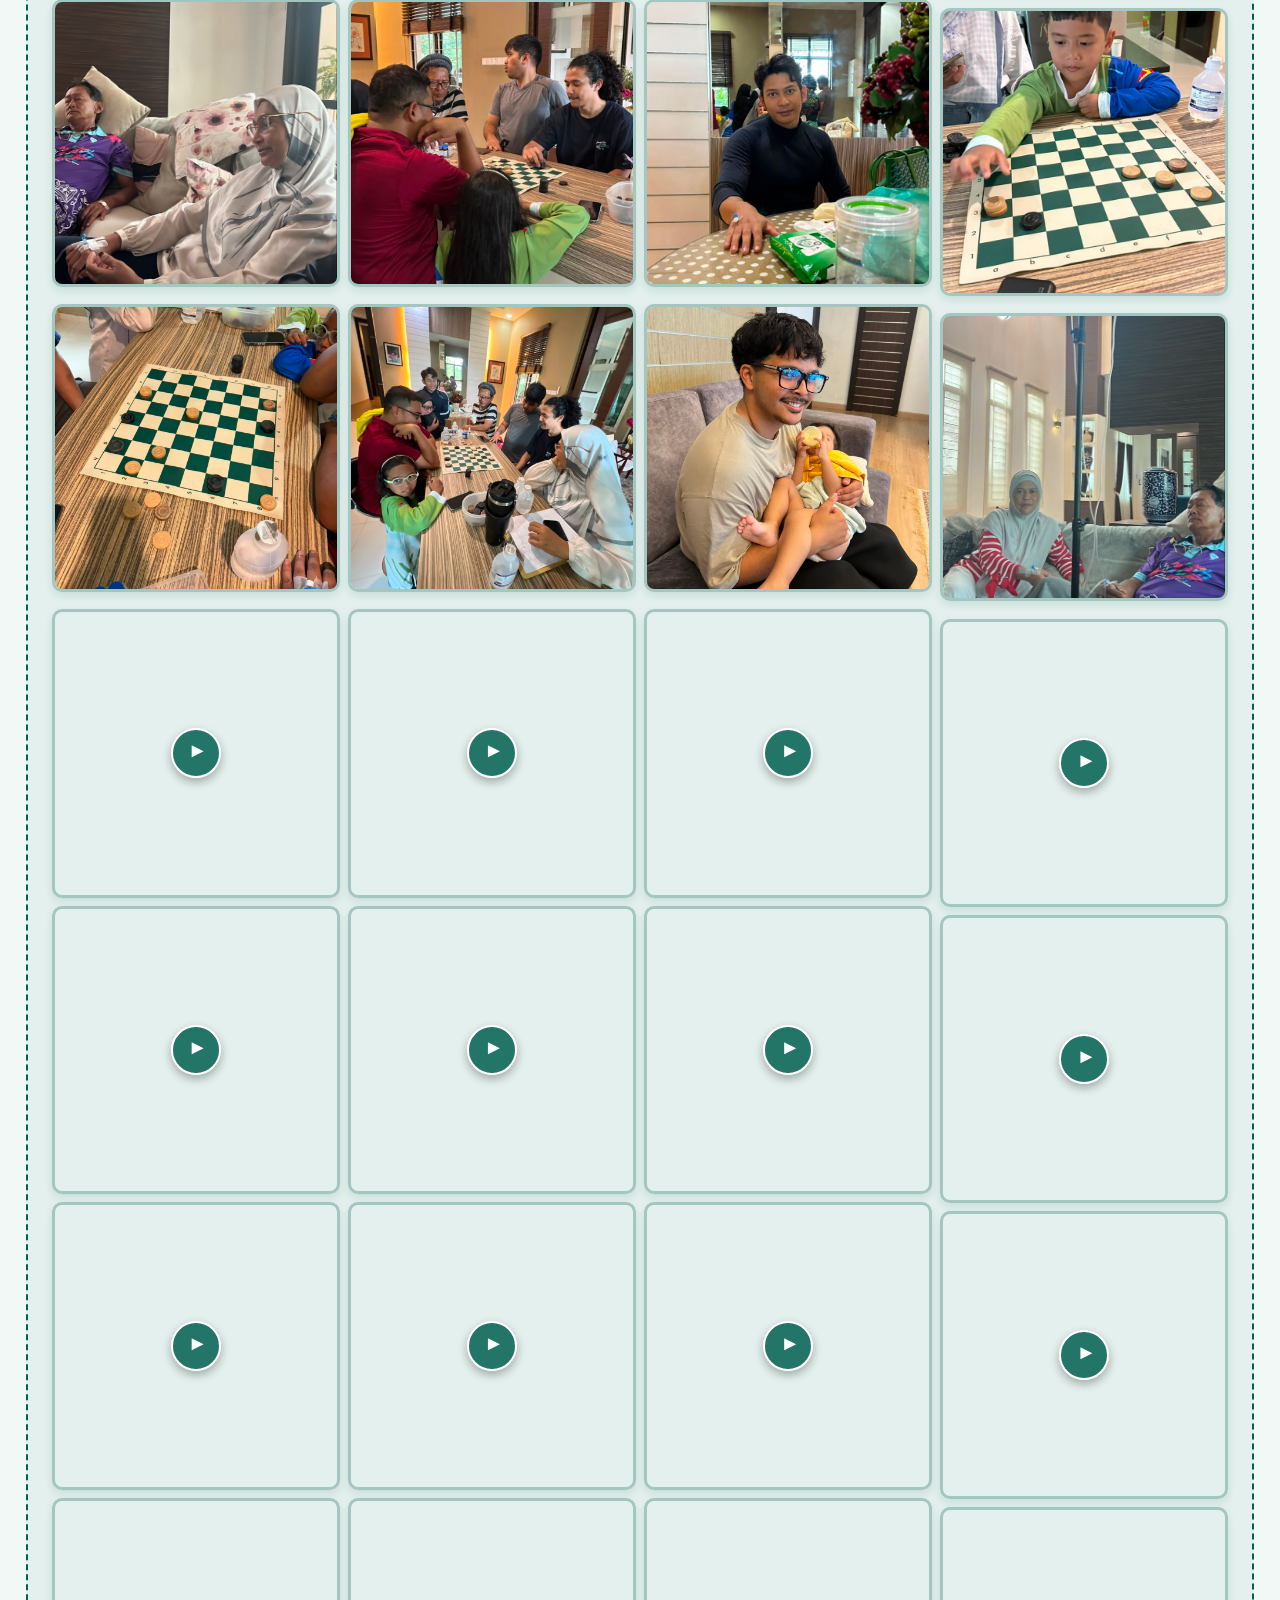
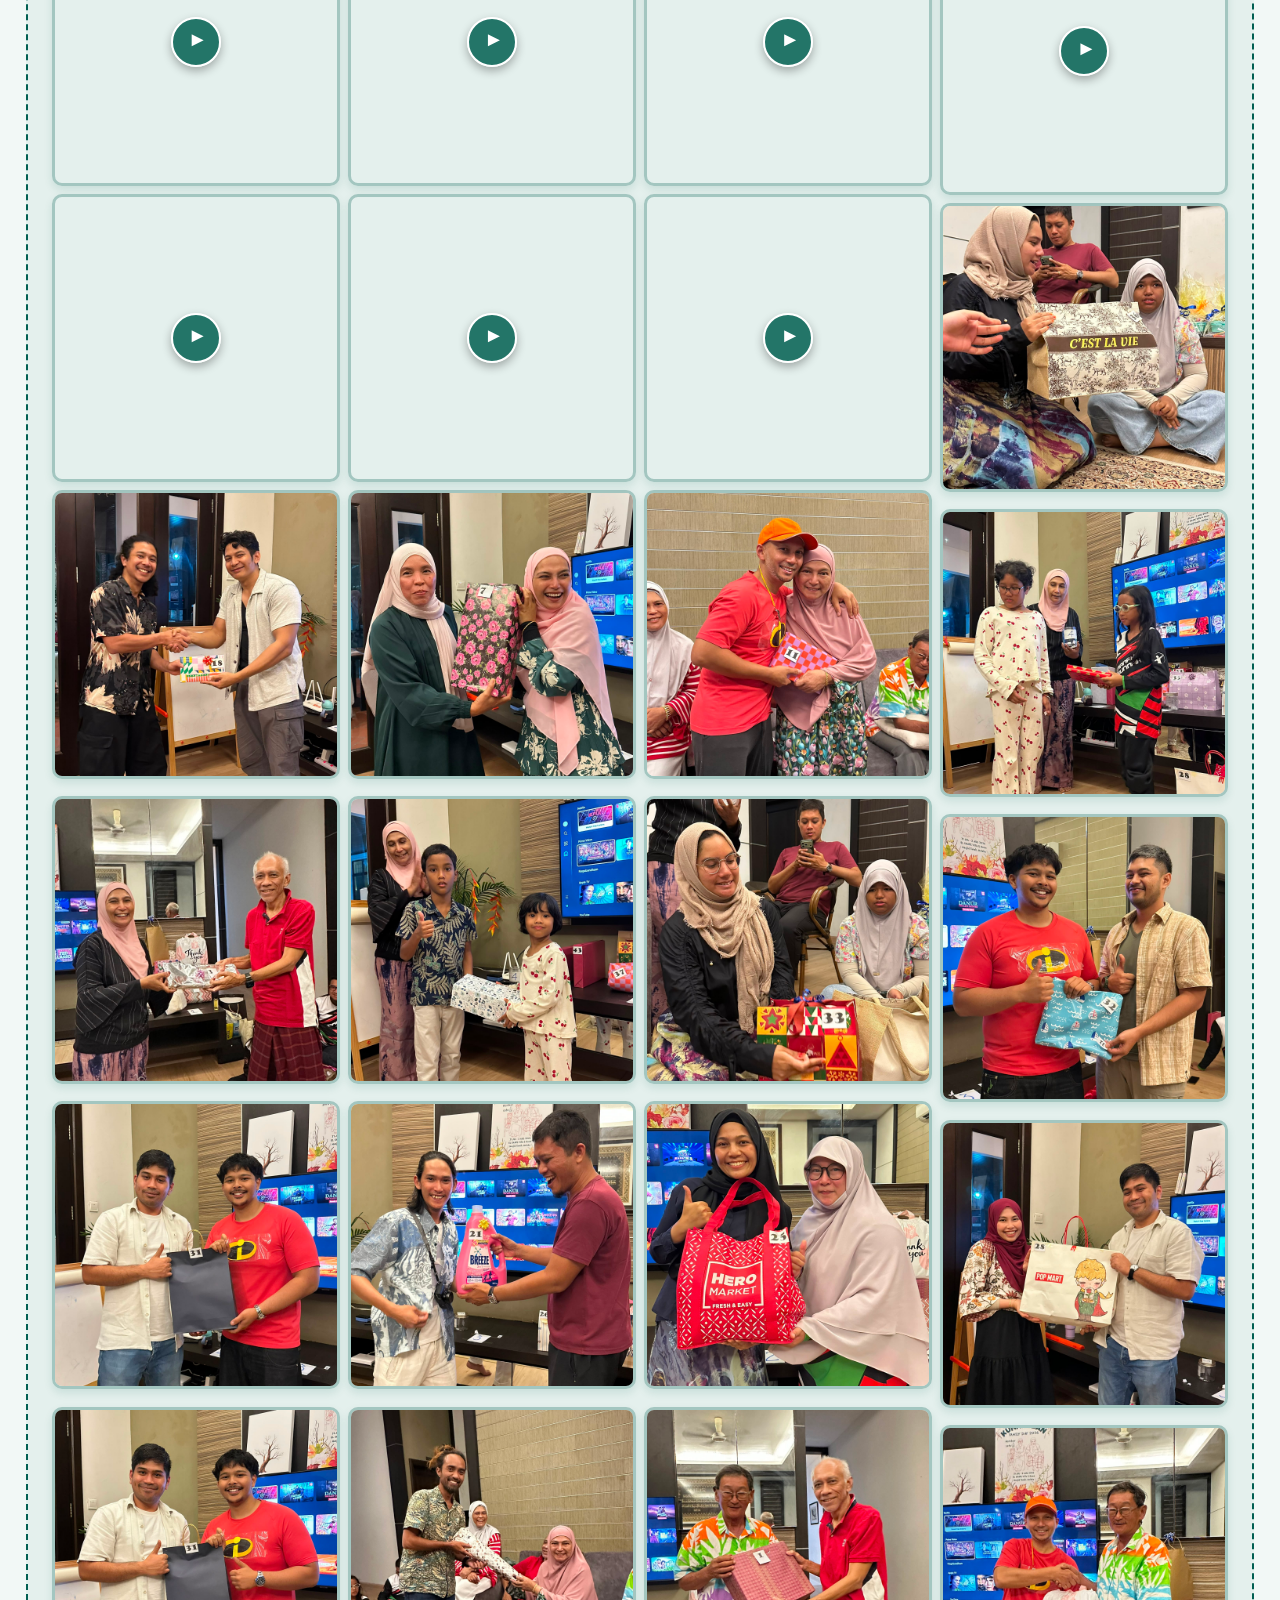
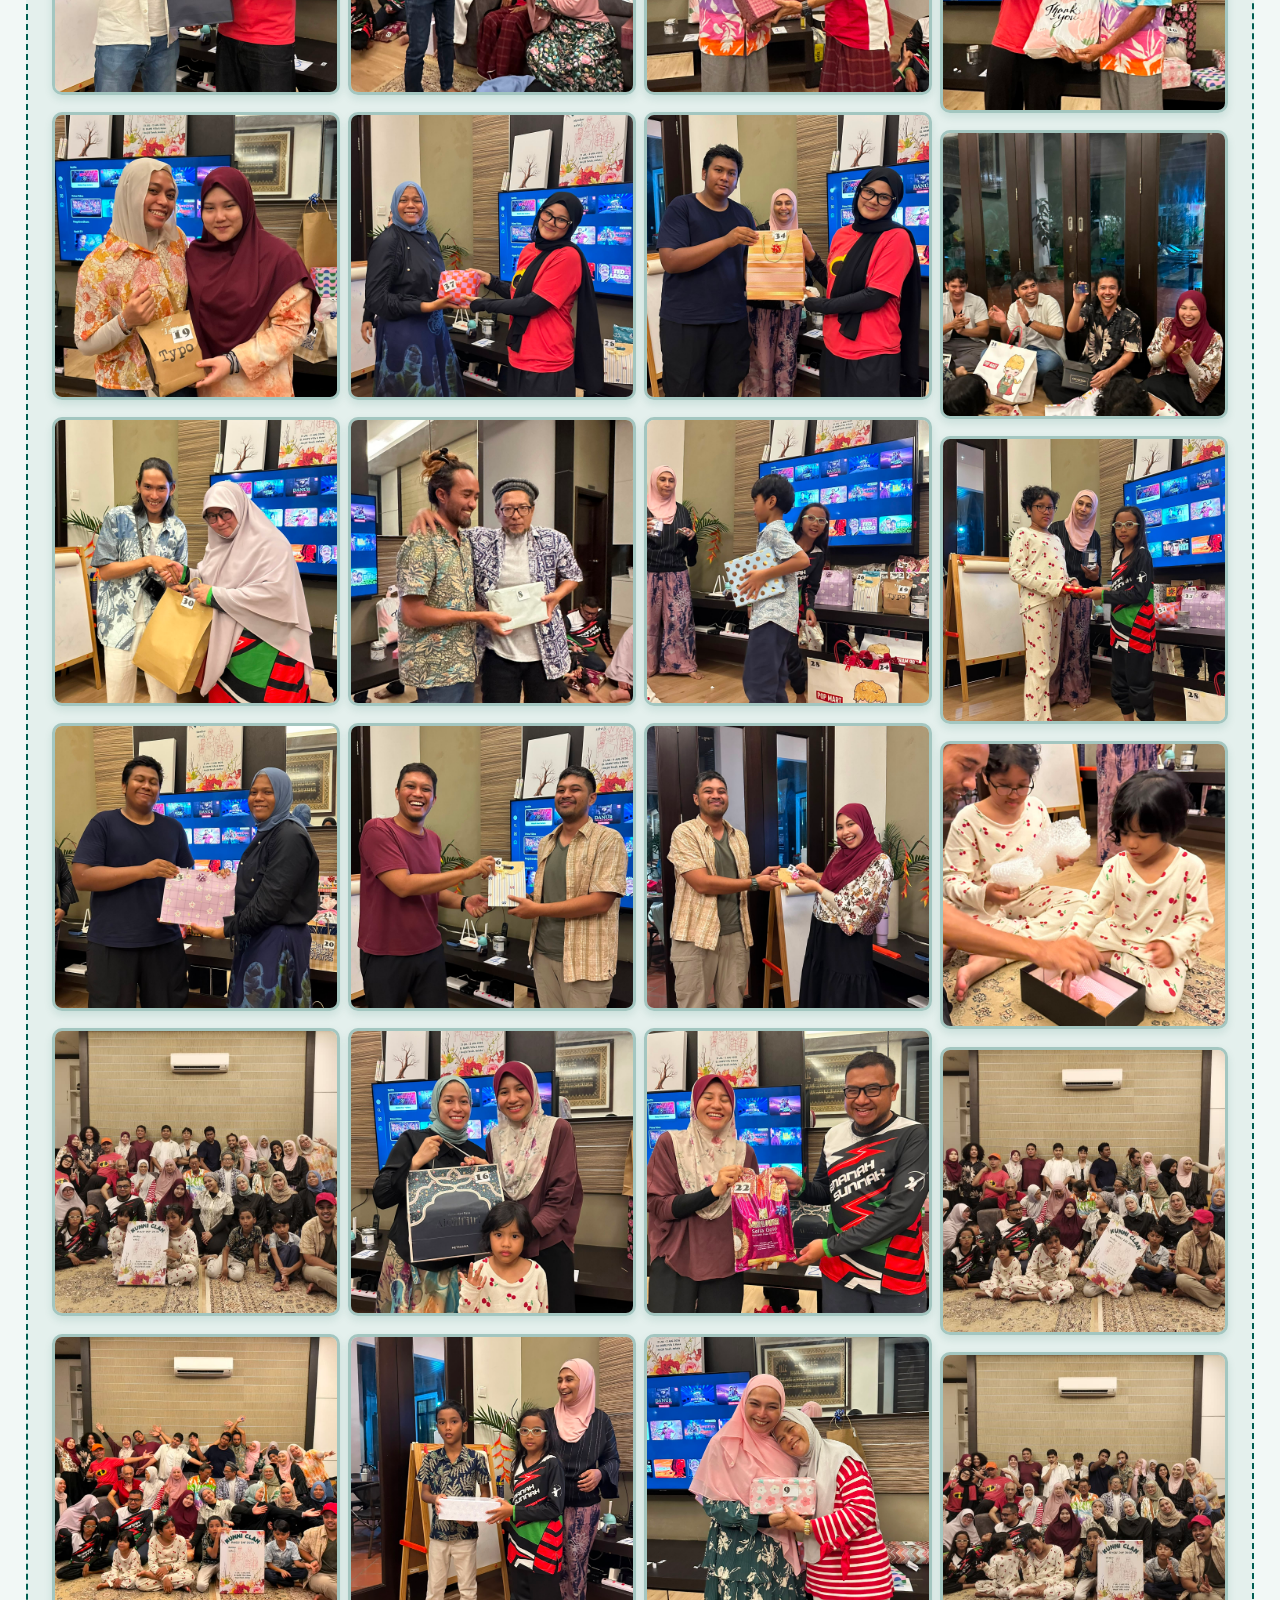
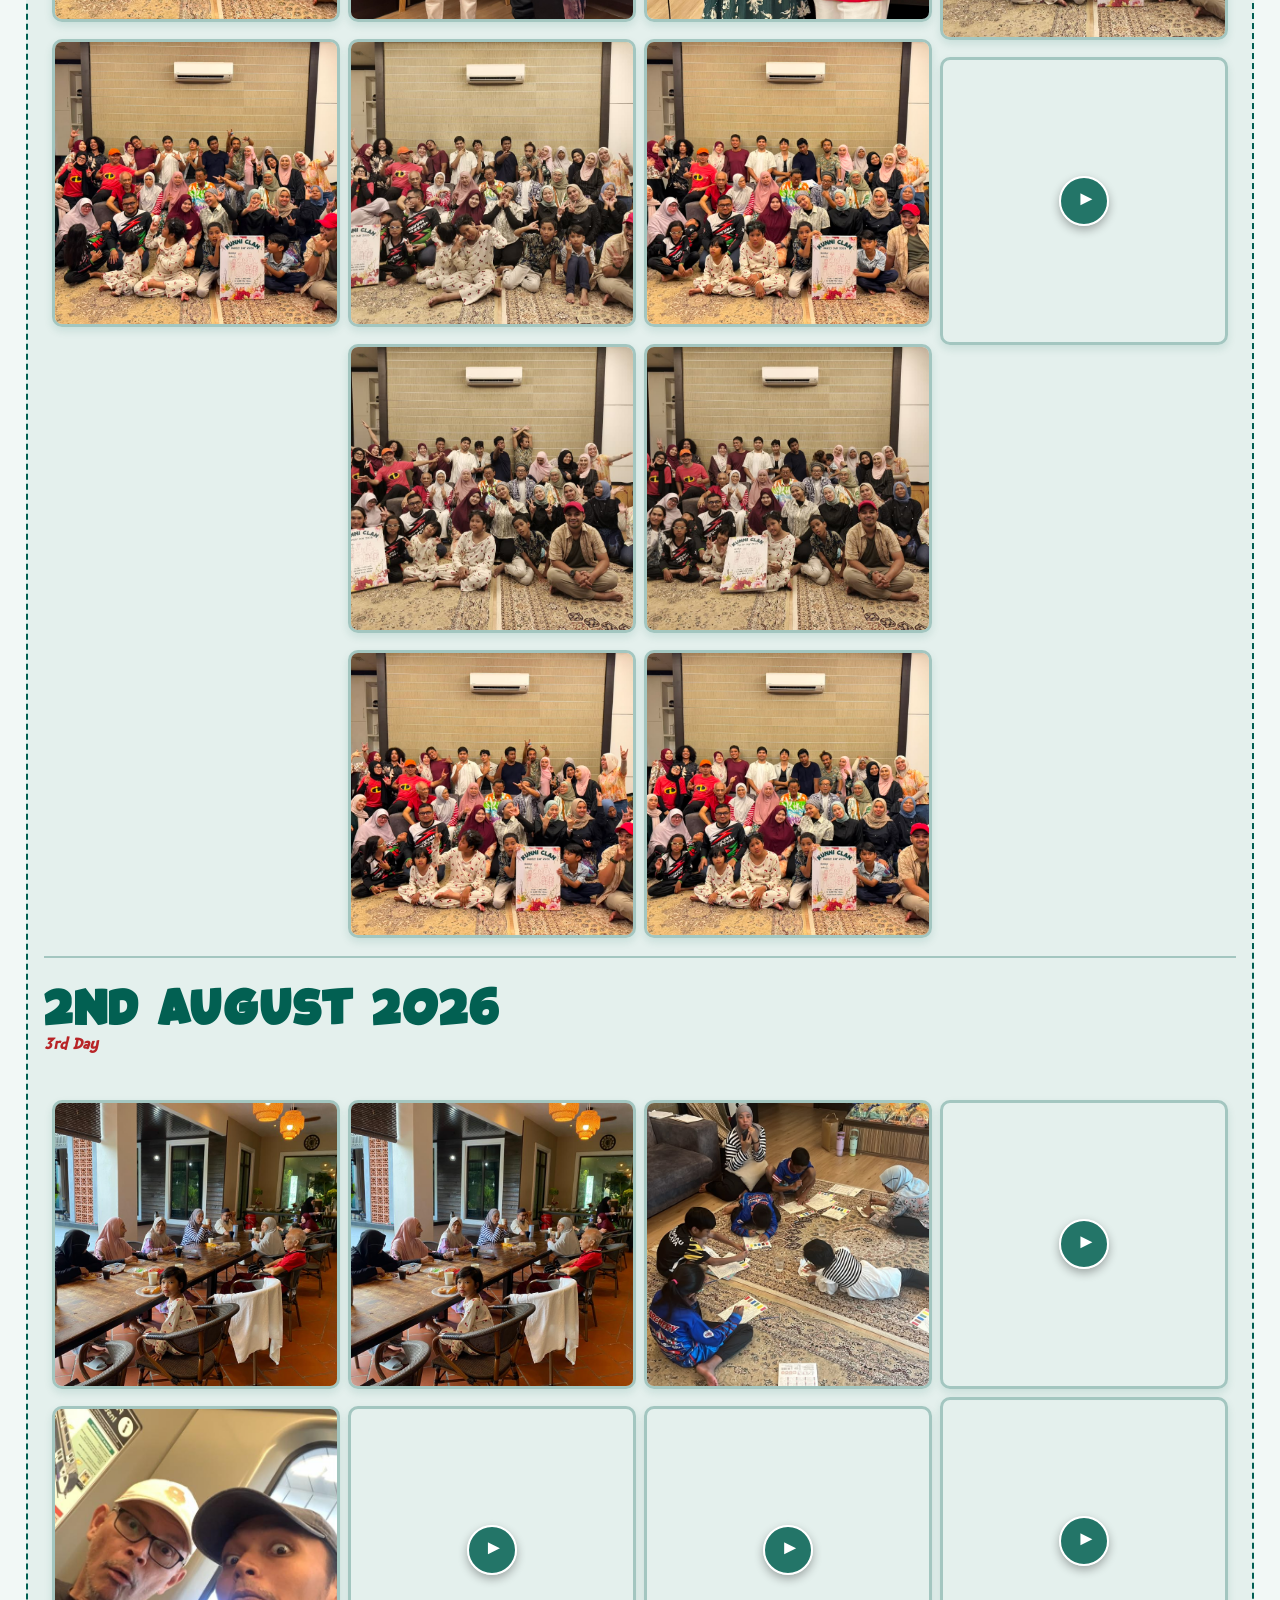
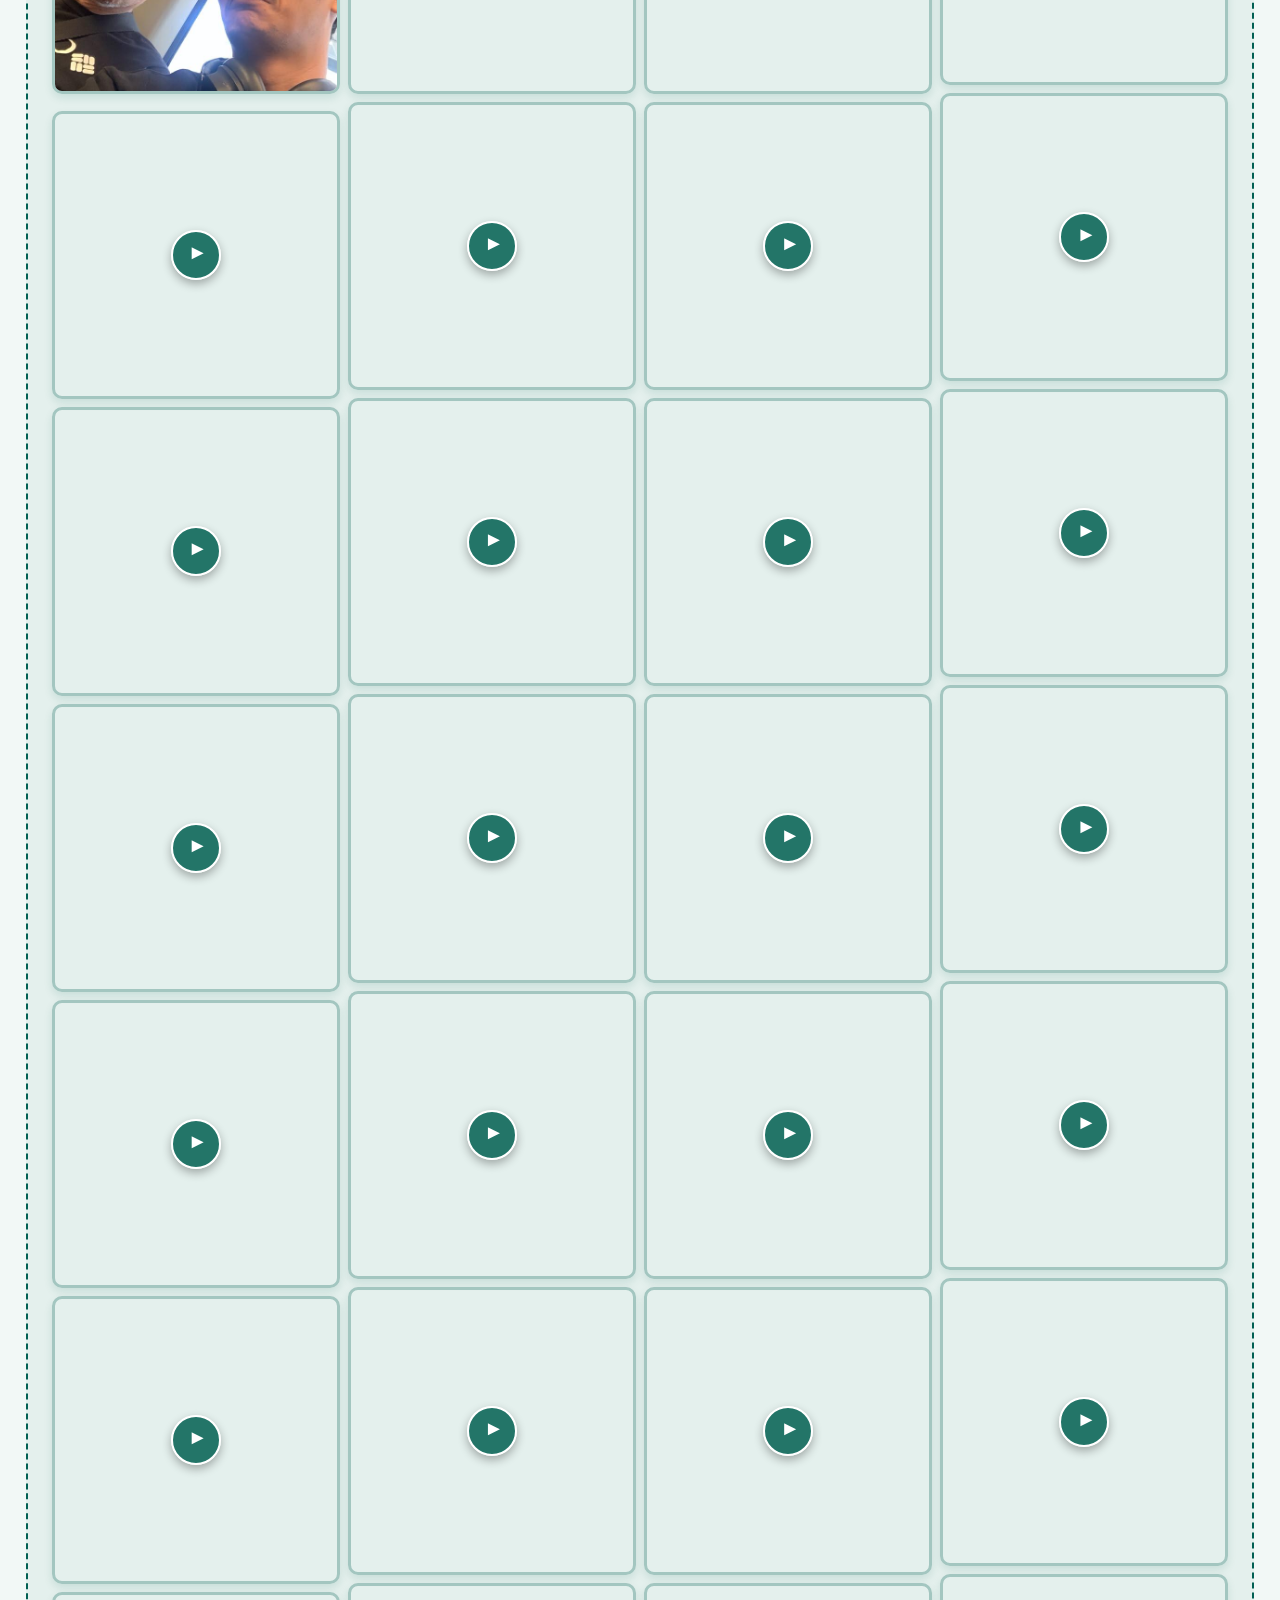
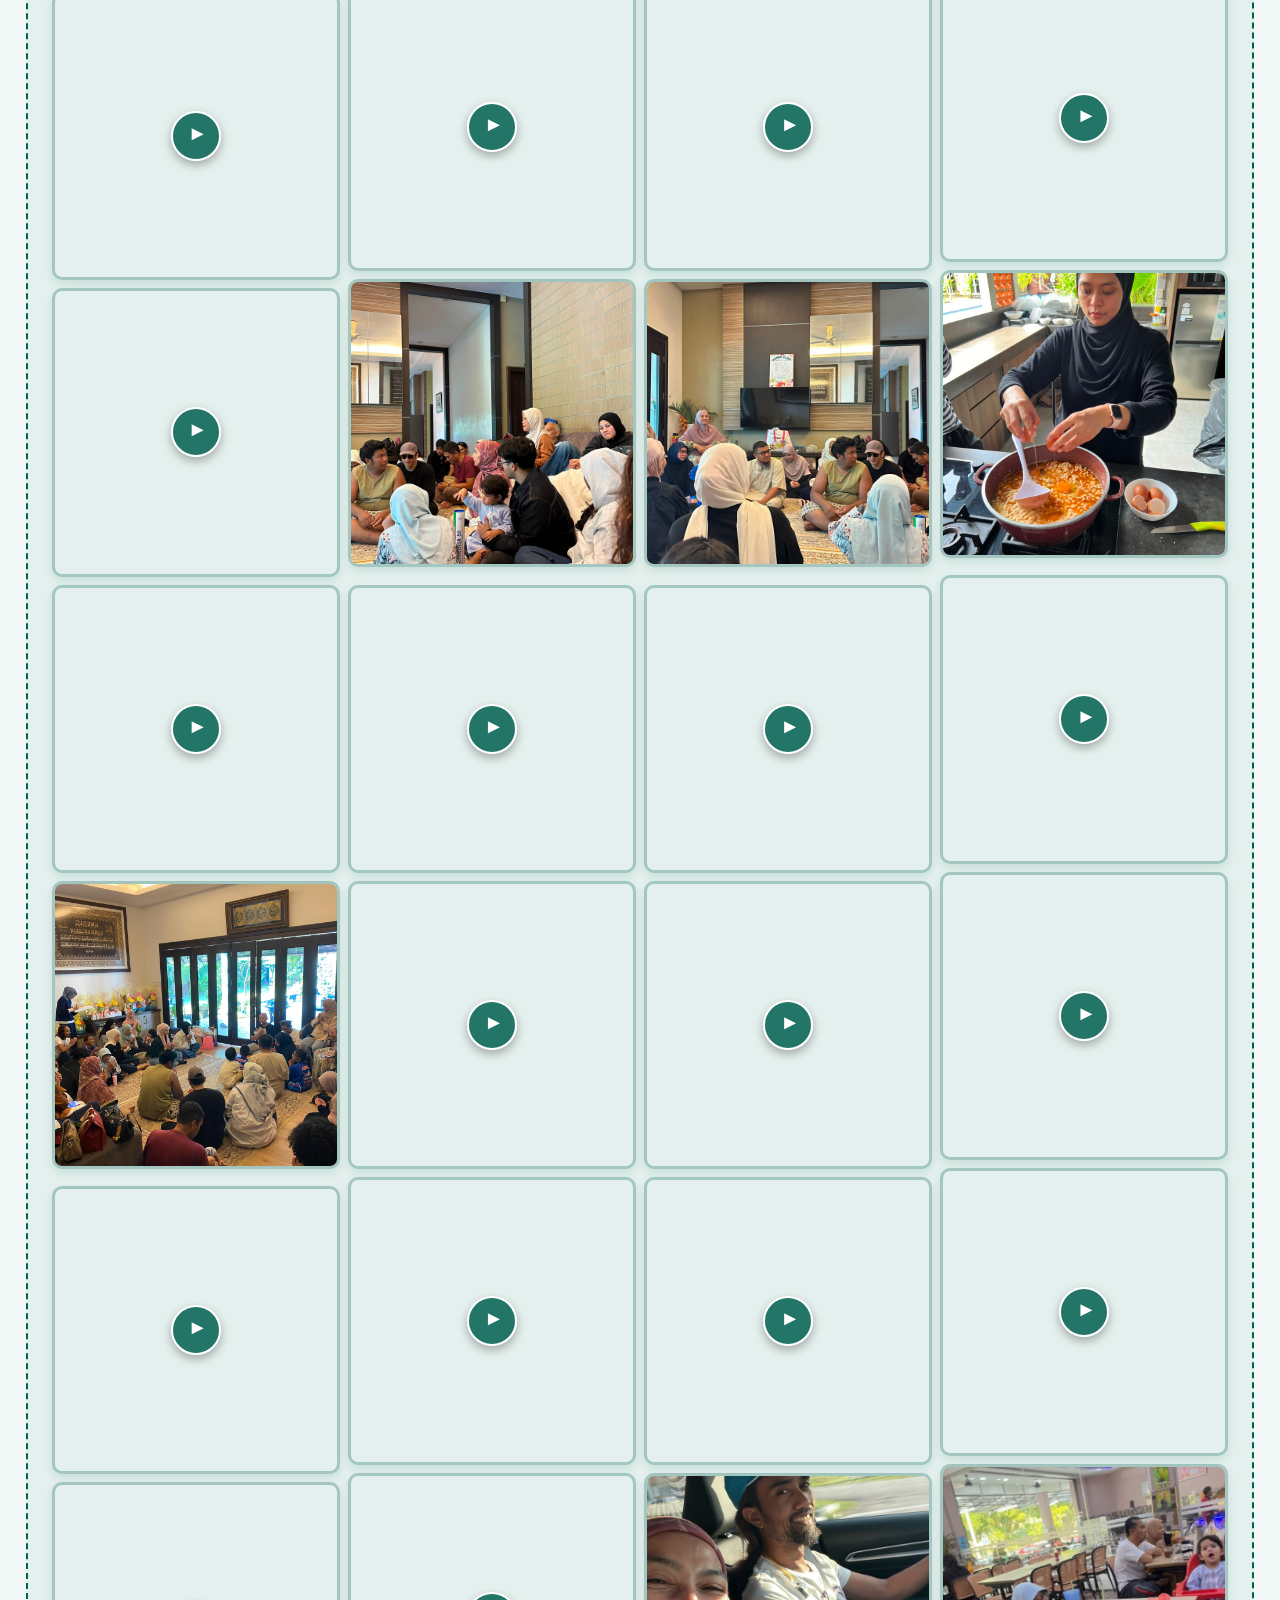
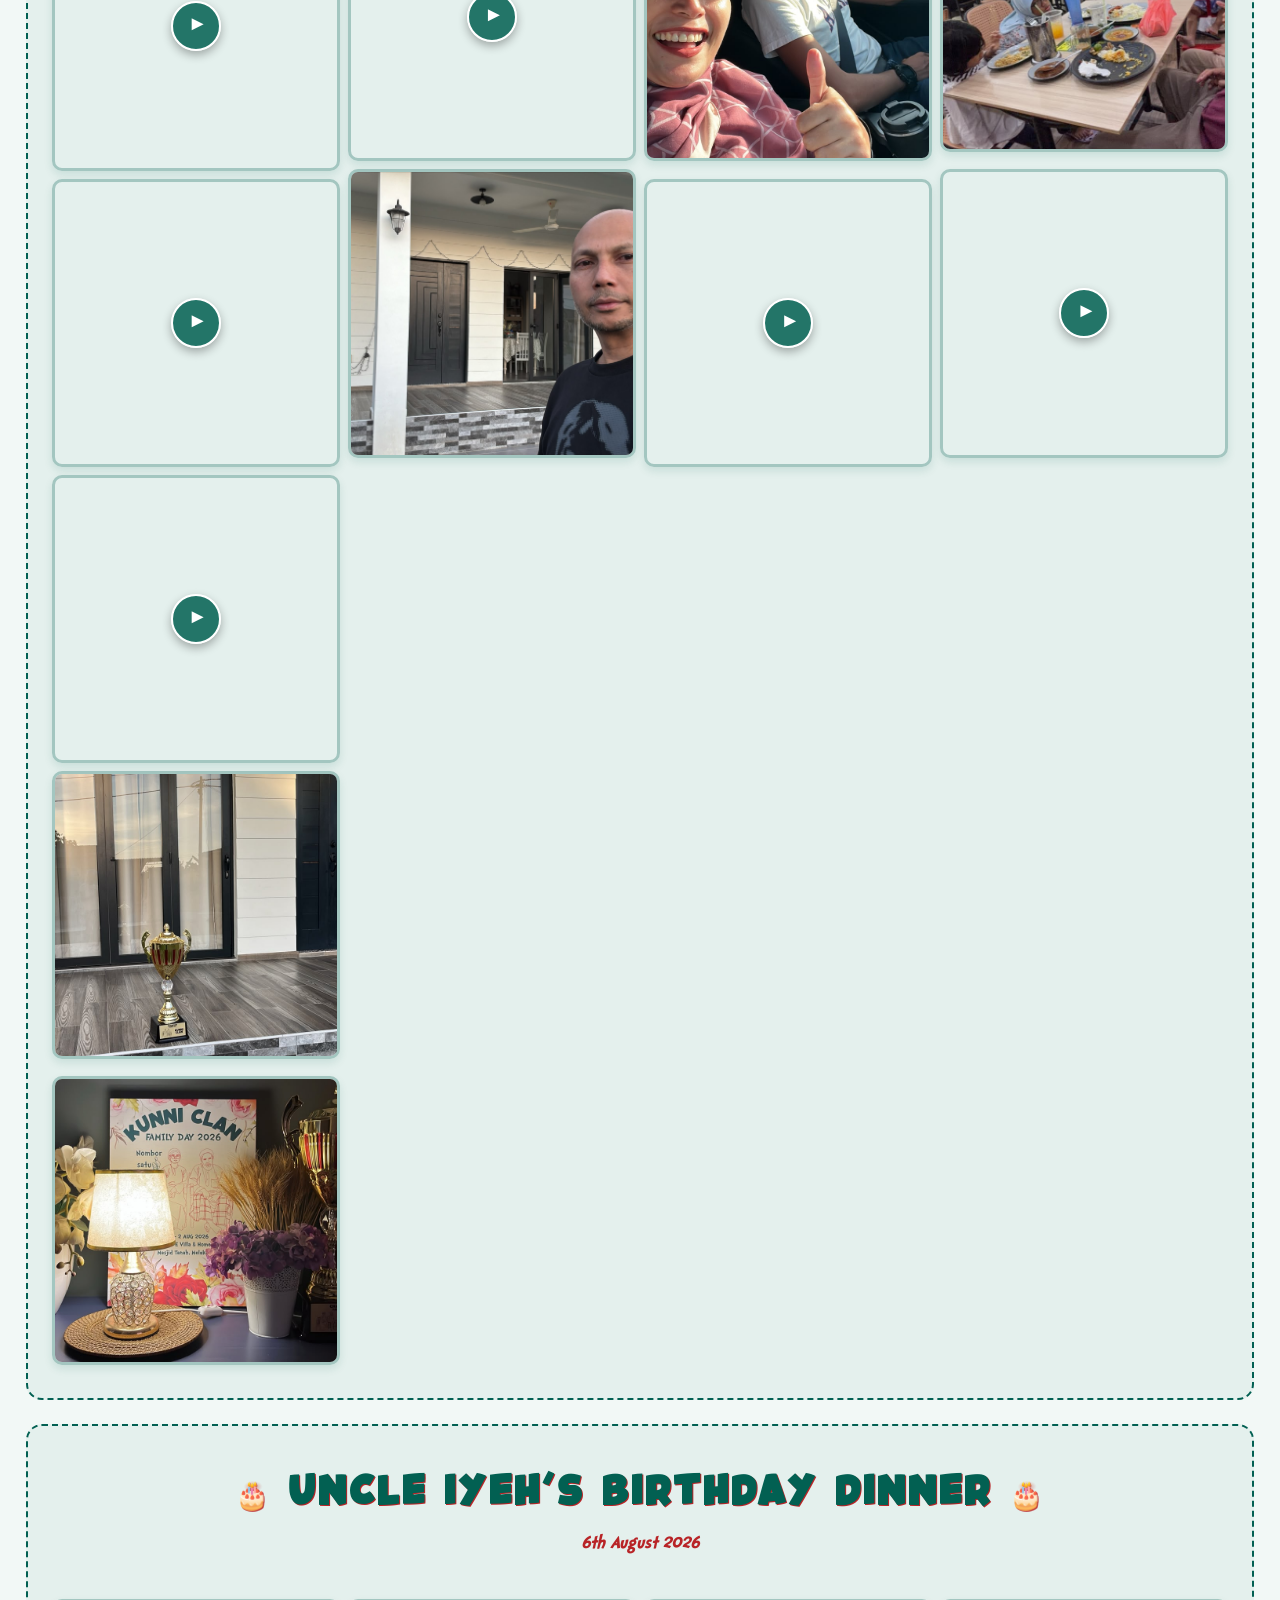
==== commit 9383c486: "added media 0108 (all)" ====
--- a/mainpage.html
+++ b/mainpage.html
@@ -78,21 +78,193 @@
             
             <div class="row">
                 <div class="column">
-                    <img src="img/ph/3.png" class="clickable-img" title="Title PH 3" alt="PlaceHolder3" data-desc="He's dead terrified of a serial killer.">
-                    <img src="img/ph/4.png" class="clickable-img" title="Title PH 4" alt="PlaceHolder4" data-desc="Hope he's ok...">
-                </div>
-                <div class="column">
-                    <img src="img/ph/5.png" class="clickable-img" title="Title PH 7" alt="PlaceHolder5" data-desc="OOPPPP this is the fifth panel">
-                    <img src="img/ph/6.png" class="clickable-img" title="Title PH 8" alt="PlaceHolder6" data-desc="The sequel of 5.">
+                    <img src="img/0108/0108001.jpeg" class="clickable-img" title="Living Room" alt="2ndDay" data-desc="Cantik betul umah nih">
+                    <img src="img/0108/0108005.jpeg" class="clickable-img" title="Enjoying Breakky" alt="2ndDay" data-desc="Smile!!">
+                    <img src="img/0108/0108018.jpeg" class="clickable-img" title="Enjoying Breakky" alt="2ndDay" data-desc="Aunty Juejue ate before Zumba">
+                    <img src="img/0108/0108039.jpeg" class="clickable-img" title="Lily Pose!" alt="2ndDay" data-desc="Lily berzumbaa">
+                    <img src="img/0108/0108013.jpeg" class="clickable-img" title="Cempedak & 2nd breakfast" alt="2ndDay" data-desc="Papazul handles cempedak">
+                    <img src="img/0108/0108019.jpeg" class="clickable-img" title="Cempedak & 2nd breakfast" alt="2ndDay" data-desc="4 anak kurang bersedai tapi berseri gak">
+                    <img src="img/0108/0108022.jpeg" class="clickable-img" title="Morning Activities" alt="2ndDay" data-desc="Hadiah menawan sedang tersusun">
+                    <img src="img/0108/0108041.jpeg" class="clickable-img" title="Morning Activities" alt="2ndDay" data-desc="Anak-anak muda sambung menikmati mandi kolam">
+                    <div class="video-container clickable-vid" data-video="img/0108/0108118v.mp4" data-desc="Lompat tinggi-tinggi!">
+                        <video src="img/0108/0108118v.mp4#t=0.5" preload="metadata"></video>
+                        <div class="play-icon">&#9658;</div>
+                    </div>
+                    <img src="img/0108/0108036.jpeg" class="clickable-img" title="Evening Activities" alt="2ndDay" data-desc="Menikmati glutathione">
+                    <img src="img/0108/0108026.jpeg" class="clickable-img" title="Evening Activities" alt="2ndDay" data-desc="Dam haji sambil tunggu turn glutathione">
+                    <div class="video-container clickable-vid" data-video="img/0108/0108104v.mp4" data-desc="Skor 8-9">
+                        <video src="img/0108/0108104v.mp4#t=0.5" preload="metadata"></video>
+                        <div class="play-icon">&#9658;</div>
+                    </div>
+                    <div class="video-container clickable-vid" data-video="img/0108/0108105v.mp4" data-desc="Handball activities">
+                        <video src="img/0108/0108105v.mp4#t=0.5" preload="metadata"></video>
+                        <div class="play-icon">&#9658;</div>
+                    </div>
+                    <div class="video-container clickable-vid" data-video="img/0108/0108108v.mp4" data-desc="Uncle Iyeh prektis karok bersama">
+                        <video src="img/0108/0108108v.mp4#t=0.5" preload="metadata"></video>
+                        <div class="play-icon">&#9658;</div>
+                    </div>
+                    <div class="video-container clickable-vid" data-video="img/0108/0108111v.mp4" data-desc="sengit">
+                        <video src="img/0108/0108111v.mp4#t=0.5" preload="metadata"></video>
+                        <div class="play-icon">&#9658;</div>
+                    </div>
+                    <div class="video-container clickable-vid" data-video="img/0108/0108115v.mp4" data-desc="Wooo culin vs aini">
+                        <video src="img/0108/0108115v.mp4#t=0.5" preload="metadata"></video>
+                        <div class="play-icon">&#9658;</div>
+                    </div>
+                    <img src="img/0108/0108068.jpeg" class="clickable-img" title="Night activities" alt="2ndDay" data-desc="Gift exchange!!">
+                    <img src="img/0108/0108050.jpeg" class="clickable-img" title="Night activities" alt="2ndDay" data-desc="Gift exchange!!">
+                    <img src="img/0108/0108056.jpeg" class="clickable-img" title="Night activities" alt="2ndDay" data-desc="Gift exchange!!">
+                    <img src="img/0108/0108062.jpeg" class="clickable-img" title="Night activities" alt="2ndDay" data-desc="Gift exchange!!">
+                    <img src="img/0108/0108067.jpeg" class="clickable-img" title="Night activities" alt="2ndDay" data-desc="Gift exchange!!">
+                    <img src="img/0108/0108076.jpeg" class="clickable-img" title="Night activities" alt="2ndDay" data-desc="Gift exchange!!">
+                    <img src="img/0108/0108093.jpeg" class="clickable-img" title="Night activities" alt="2ndDay" data-desc="Gift exchange!!">
+                    <img src="img/0108/0108126.jpeg" class="clickable-img" title="Night activities" alt="2ndDay" data-desc="Picture of Everyone!!">
+                    <img src="img/0108/0108130.jpeg" class="clickable-img" title="Night activities" alt="2ndDay" data-desc="Picture of Everyone!!">
+                    <img src="img/0108/0108128.jpeg" class="clickable-img" title="Night activities" alt="2ndDay" data-desc="Picture of Everyone!!">
+
+                </div>
+                <div class="column">
+                    <img src="img/0108/0108002.jpeg" class="clickable-img" title="Breakfast!!" alt="2ndDay" data-desc="Makanan menyelerakan!">
+                    <img src="img/0108/0108006.jpeg" class="clickable-img" title="Memakan" alt="2ndDay" data-desc="Mamajue menyuap cucunya">
+                    <img src="img/0108/0108017.jpeg" class="clickable-img" title="Memakan" alt="2ndDay" data-desc="✌️">
+                    <img src="img/0108/0108040.jpeg" class="clickable-img" title="Lily Pose!" alt="2ndDay" data-desc="Lily berzumbaa">
+                    <img src="img/0108/0108014.jpeg" class="clickable-img" title="Cempedak & 2nd breakfast" alt="2ndDay" data-desc="papazul tackles cempedak">
+                    <img src="img/0108/0108020.jpeg" class="clickable-img" title="Morning Activities" alt="2ndDay" data-desc="Mamajue susunkan gifts for exchange">
+                    <img src="img/0108/0108031.jpeg" class="clickable-img" title="Morning Activities" alt="2ndDay" data-desc="Main kolammm">
+                    <img src="img/0108/0108042.jpeg" class="clickable-img" title="Morning Activities" alt="2ndDay" data-desc="Anak-anak muda sambung menikmati mandi kolam">
+                    <div class="video-container clickable-vid" data-video="img/0108/0108117v.mp4" data-desc="Lompat laju-laju!!">
+                        <video src="img/0108/0108117v.mp4#t=0.5" preload="metadata"></video>
+                        <div class="play-icon">&#9658;</div>
+                    </div>
+                    <img src="img/0108/0108029.jpeg" class="clickable-img" title="Evening Activities" alt="2ndDay" data-desc="Dam haji standoff!">
+                    <img src="img/0108/0108025.jpeg" class="clickable-img" title="Evening Activities" alt="2ndDay" data-desc="Most intense dam haji battle">
+                    <div class="video-container clickable-vid" data-video="img/0108/01081v.mp4" data-desc="10-8">
+                        <video src="img/0108/01081v.mp4#t=0.5" preload="metadata"></video>
+                        <div class="play-icon">&#9658;</div>
+                    </div>
+                    <div class="video-container clickable-vid" data-video="img/0108/0108106v.mp4" data-desc="Handball resumes...">
+                        <video src="img/0108/0108106v.mp4#t=0.5" preload="metadata"></video>
+                        <div class="play-icon">&#9658;</div>
+                    </div>
+                    <div class="video-container clickable-vid" data-video="img/0108/0108100v.mp4" data-desc="Sedang berlangsung~">
+                        <video src="img/0108/0108100v.mp4#t=0.5" preload="metadata"></video>
+                        <div class="play-icon">&#9658;</div>
+                    </div>
+                    <div class="video-container clickable-vid" data-video="img/0108/0108112v.mp4" data-desc="half time showww">
+                        <video src="img/0108/0108112v.mp4#t=0.5" preload="metadata"></video>
+                        <div class="play-icon">&#9658;</div>
+                    </div>
+                    <div class="video-container clickable-vid" data-video="img/0108/0108116v.mp4" data-desc="Soraya vs ainie">
+                        <video src="img/0108/0108116v.mp4#t=0.5" preload="metadata"></video>
+                        <div class="play-icon">&#9658;</div>
+                    </div>
+                    <img src="img/0108/0108034.jpeg" class="clickable-img" title="Night activities" alt="2ndDay" data-desc="Gift exchange!!">
+                    <img src="img/0108/0108048.jpeg" class="clickable-img" title="Night activities" alt="2ndDay" data-desc="Gift exchange!!">
+                    <img src="img/0108/0108051.jpeg" class="clickable-img" title="Night activities" alt="2ndDay" data-desc="Gift exchange!!">
+                    <img src="img/0108/0108057.jpeg" class="clickable-img" title="Night activities" alt="2ndDay" data-desc="Gift exchange!!">
+                    <img src="img/0108/0108063.jpeg" class="clickable-img" title="Night activities" alt="2ndDay" data-desc="Gift exchange!!">
+                    <img src="img/0108/0108069.jpeg" class="clickable-img" title="Night activities" alt="2ndDay" data-desc="Gift exchange!!">
+                    <img src="img/0108/0108077.jpeg" class="clickable-img" title="Night activities" alt="2ndDay" data-desc="Gift exchange!!">
+                    <img src="img/0108/0108089.jpeg" class="clickable-img" title="Night activities" alt="2ndDay" data-desc="Gift exchange!!">
+                    <img src="img/0108/0108092.jpeg" class="clickable-img" title="Night activities" alt="2ndDay" data-desc="Gift exchange!!">
+                    <img src="img/0108/0108124.jpeg" class="clickable-img" title="Night activities" alt="2ndDay" data-desc="Picture of Everyone!!">
+                    <img src="img/0108/0108125.jpeg" class="clickable-img" title="Night activities" alt="2ndDay" data-desc="Picture of Everyone!!">
+                    <img src="img/0108/0108131.jpeg" class="clickable-img" title="Night activities" alt="2ndDay" data-desc="Picture of Everyone!!">
+
                 </div>  
                 <div class="column">
-                    <img src="img/ph/WALLPAPER 1 - DEBORAH.png" class="clickable-img" title="Title PH 11" alt="PlaceHolder12" data-desc="Debbie in true form is a sight to behold.">
-                    <img src="img/ph/WALLPAPER 11 - VICKSON.png" class="clickable-img" title="Title PH 12" alt="PlaceHolder13" data-desc="Imagine Pyro but blind.">
-                    <img src="img/ph/WALLPAPER 3A - OLD NADIA.png" class="clickable-img" title="Title PH 13" alt="PlaceHolder14" data-desc="Old mermaid deep under.">
-                </div>
-                <div class="column">
-                    <img src="img/ph/WALLPAPER 8 - DESMOND TF.png" class="clickable-img" title="Title PH 17" alt="PlaceHolder18" data-desc="hot magma">
-                    <img src="img/ph/WALLPAPER 9 - BENJAMIN.png" class="clickable-img" title="Title PH 18" alt="PlaceHolder19" data-desc="purple clown(?)">
+                    <img src="img/0108/0108003.jpeg" class="clickable-img" title="Memakan" alt="2ndDay" data-desc="Penampakan 2 anak buah bersama Uncle Iyeh makan bersama">
+                    <img src="img/0108/0108009.jpeg" class="clickable-img" title="Memakan" alt="2ndDay" data-desc="Smileeee">
+                    <div class="video-container clickable-vid" data-video="img/0108/0108099v.mp4" data-desc="Ni je sempat terakam sebelum camera off 🤣">
+                        <video src="img/0108/0108099v.mp4#t=0.5" preload="metadata"></video>
+                        <div class="play-icon">&#9658;</div>
+                    </div>
+                    <img src="img/0108/0108007.jpeg" class="clickable-img" title="Breakfast awal lu" alt="2ndDay" data-desc="Breakfast tepi pool, sebab tiada pantai">
+                    <img src="img/0108/0108015.jpeg" class="clickable-img" title="Cempedak & 2nd breakfast" alt="2ndDay" data-desc="Ikraam posing in breakfast (cehwah)">
+                    <img src="img/0108/0108021.jpeg" class="clickable-img" title="Morning Activities" alt="2ndDay" data-desc="Uncle & Aunty berehat">
+                    <img src="img/0108/0108032.jpeg" class="clickable-img" title="Morning Activities" alt="2ndDay" data-desc="Main bola di kolamm">
+                    <img src="img/0108/0108044.jpeg" class="clickable-img" title="Morning Activities" alt="2ndDay" data-desc="Anak-anak muda sambung menikmati mandi kolam">
+                    <img src="img/0108/0108043.jpeg" class="clickable-img" title="Evening Activities" alt="2ndDay" data-desc="Four-cousin carrom standoff">
+                    <img src="img/0108/0108028.jpeg" class="clickable-img" title="Evening Activities" alt="2ndDay" data-desc="Nervous ke tu kena cucuk?">
+                    <img src="img/0108/0108024.jpeg" class="clickable-img" title="Evening Activities" alt="2ndDay" data-desc="ada gayaaa">
+                    <div class="video-container clickable-vid" data-video="img/0108/0108118v.mp4" data-desc="Lompat tinggi-tinggi!">
+                        <video src="img/0108/0108118v.mp4#t=0.5" preload="metadata"></video>
+                        <div class="play-icon">&#9658;</div>
+                    </div>
+                    <div class="video-container clickable-vid" data-video="img/0108/0108101v.mp4" data-desc="Culin the coach">
+                        <video src="img/0108/0108101v.mp4#t=0.5" preload="metadata"></video>
+                        <div class="play-icon">&#9658;</div>
+                    </div>
+                    <div class="video-container clickable-vid" data-video="img/0108/0108136v.mp4" data-desc="More handball footage">
+                        <video src="img/0108/0108136v.mp4#t=0.5" preload="metadata"></video>
+                        <div class="play-icon">&#9658;</div>
+                    </div>
+                    <div class="video-container clickable-vid" data-video="img/0108/0108109v.mp4" data-desc="2nd match">
+                        <video src="img/0108/0108109v.mp4#t=0.5" preload="metadata"></video>
+                        <div class="play-icon">&#9658;</div>
+                    </div>
+                    <div class="video-container clickable-vid" data-video="img/0108/0108113v.mp4" data-desc="sengit sengit">
+                        <video src="img/0108/0108113v.mp4#t=0.5" preload="metadata"></video>
+                        <div class="play-icon">&#9658;</div>
+                    </div>
+                    <img src="img/0108/0108035.jpeg" class="clickable-img" title="Night activities" alt="2ndDay" data-desc="Gift exchange!!">
+                    <img src="img/0108/0108097.jpeg" class="clickable-img" title="Night activities" alt="2ndDay" data-desc="Gift exchange!!">
+                    <img src="img/0108/0108053.jpeg" class="clickable-img" title="Night activities" alt="2ndDay" data-desc="Gift exchange!!">
+                    <img src="img/0108/0108058.jpeg" class="clickable-img" title="Night activities" alt="2ndDay" data-desc="Gift exchange!!">
+                    <img src="img/0108/0108065.jpeg" class="clickable-img" title="Night activities" alt="2ndDay" data-desc="Gift exchange!!">
+                    <img src="img/0108/0108071.jpeg" class="clickable-img" title="Night activities" alt="2ndDay" data-desc="Gift exchange!!">
+                    <img src="img/0108/0108078.jpeg" class="clickable-img" title="Night activities" alt="2ndDay" data-desc="Gift exchange!!">
+                    <img src="img/0108/0108084.jpeg" class="clickable-img" title="Night activities" alt="2ndDay" data-desc="Gift exchange!!">
+                    <img src="img/0108/0108091.jpeg" class="clickable-img" title="Night activities" alt="2ndDay" data-desc="Gift exchange!!">
+                    <img src="img/0108/0108134.jpeg" class="clickable-img" title="Night activities" alt="2ndDay" data-desc="Picture of Everyone!!">
+                    <img src="img/0108/0108121.jpeg" class="clickable-img" title="Night activities" alt="2ndDay" data-desc="Picture of Everyone!!">
+                    <img src="img/0108/0108127.jpeg" class="clickable-img" title="Night activities" alt="2ndDay" data-desc="Picture of Everyone!!">
+
+                </div>
+                <div class="column">
+                    <img src="img/0108/0108004.jpeg" class="clickable-img" title="Memakan" alt="2ndDay" data-desc="Ikraam and Uncle Iyeh enjoying breakfast">
+                    <img src="img/0108/0108008.jpeg" class="clickable-img" title="Memakan" alt="2ndDay" data-desc="Alesha enjoys hash brown">
+                    <img src="img/0108/0108038.jpeg" class="clickable-img" title="Lily Pose!" alt="2ndDay" data-desc="Lily berzumbaa">
+                    <img src="img/0108/0108016.jpeg" class="clickable-img" title="Cempedak & 2nd breakfast" alt="2ndDay" data-desc="Cempedak from pokok from Langat!!! Lazattt">
+                    <img src="img/0108/0108012.jpeg" class="clickable-img" title="Cempedak & 2nd breakfast" alt="2ndDay" data-desc="5 anak dara kelihatan jelita">
+                    <img src="img/0108/0108023.jpeg" class="clickable-img" title="Morning Activities" alt="2ndDay" data-desc="Uncle & Aunty berehat">
+                    <img src="img/0108/0108033.jpeg" class="clickable-img" title="Morning Activities" alt="2ndDay" data-desc="Abang Long memantau anak-anak">
+                    <img src="img/0108/0108054.jpeg" class="clickable-img" title="Morning Activities" alt="2ndDay" data-desc="Anak-anak muda sambung menikmati mandi kolam">
+                    <img src="img/0108/0108011.jpeg" class="clickable-img" title="Morning Activities" alt="2ndDay" data-desc="Mamajue nak siap susunkan hadiah!">
+                    <img src="img/0108/0108037.jpeg" class="clickable-img" title="Evening Activities" alt="2ndDay" data-desc="Youngest dam haji champion">
+                    <img src="img/0108/0108027.jpeg" class="clickable-img" title="Evening Activities" alt="2ndDay" data-desc="Nikmatilah glutathione sumbangan Abang Long & Kak Aliyah!">
+                    <div class="video-container clickable-vid" data-video="img/0108/0108102v.mp4" data-desc="12-9">
+                        <video src="img/0108/0108102v.mp4#t=0.5" preload="metadata"></video>
+                        <div class="play-icon">&#9658;</div>
+                    </div>
+                    <div class="video-container clickable-vid" data-video="img/0108/0108107v.mp4" data-desc="Culin dah prektissssss lagu malam niiii">
+                        <video src="img/0108/0108107v.mp4#t=0.5" preload="metadata"></video>
+                        <div class="play-icon">&#9658;</div>
+                    </div>
+                    <div class="video-container clickable-vid" data-video="img/0108/0108110v.mp4" data-desc="3rd match">
+                        <video src="img/0108/0108110v.mp4#t=0.5" preload="metadata"></video>
+                        <div class="play-icon">&#9658;</div>
+                    </div>
+                    <div class="video-container clickable-vid" data-video="img/0108/0108114v.mp4" data-desc="Seri9 vs Seastars ✨">
+                        <video src="img/0108/0108114v.mp4#t=0.5" preload="metadata"></video>
+                        <div class="play-icon">&#9658;</div>
+                    </div>
+                    <img src="img/0108/0108098.jpeg" class="clickable-img" title="Night activities" alt="2ndDay" data-desc="Gift exchange!!">
+                    <img src="img/0108/0108055.jpeg" class="clickable-img" title="Night activities" alt="2ndDay" data-desc="Gift exchange!!">
+                    <img src="img/0108/0108061.jpeg" class="clickable-img" title="Night activities" alt="2ndDay" data-desc="Gift exchange!!">
+                    <img src="img/0108/0108066.jpeg" class="clickable-img" title="Night activities" alt="2ndDay" data-desc="Gift exchange!!">
+                    <img src="img/0108/0108073.jpeg" class="clickable-img" title="Night activities" alt="2ndDay" data-desc="Gift exchange!!">
+                    <img src="img/0108/0108081.jpeg" class="clickable-img" title="Night activities" alt="2ndDay" data-desc="Gift exchange!!">
+                    <img src="img/0108/0108087.jpeg" class="clickable-img" title="Night activities" alt="2ndDay" data-desc="Gift exchange!!">
+                    <img src="img/0108/0108095.jpeg" class="clickable-img" title="Night activities" alt="2ndDay" data-desc="Gift exchange!!">
+                    <img src="img/0108/0108119.jpeg" class="clickable-img" title="Night activities" alt="2ndDay" data-desc="Picture of Everyone!!">
+                    <img src="img/0108/0108120.jpeg" class="clickable-img" title="Night activities" alt="2ndDay" data-desc="Picture of Everyone!!">
+                    <div class="video-container clickable-vid" data-video="img/0108/0108135v.mp4" data-desc="Video of Everyone!!!">
+                        <video src="img/0108/0108135v.mp4#t=0.5" preload="metadata"></video>
+                        <div class="play-icon">&#9658;</div>
+                    </div>
+
                 </div>
             </div>
 
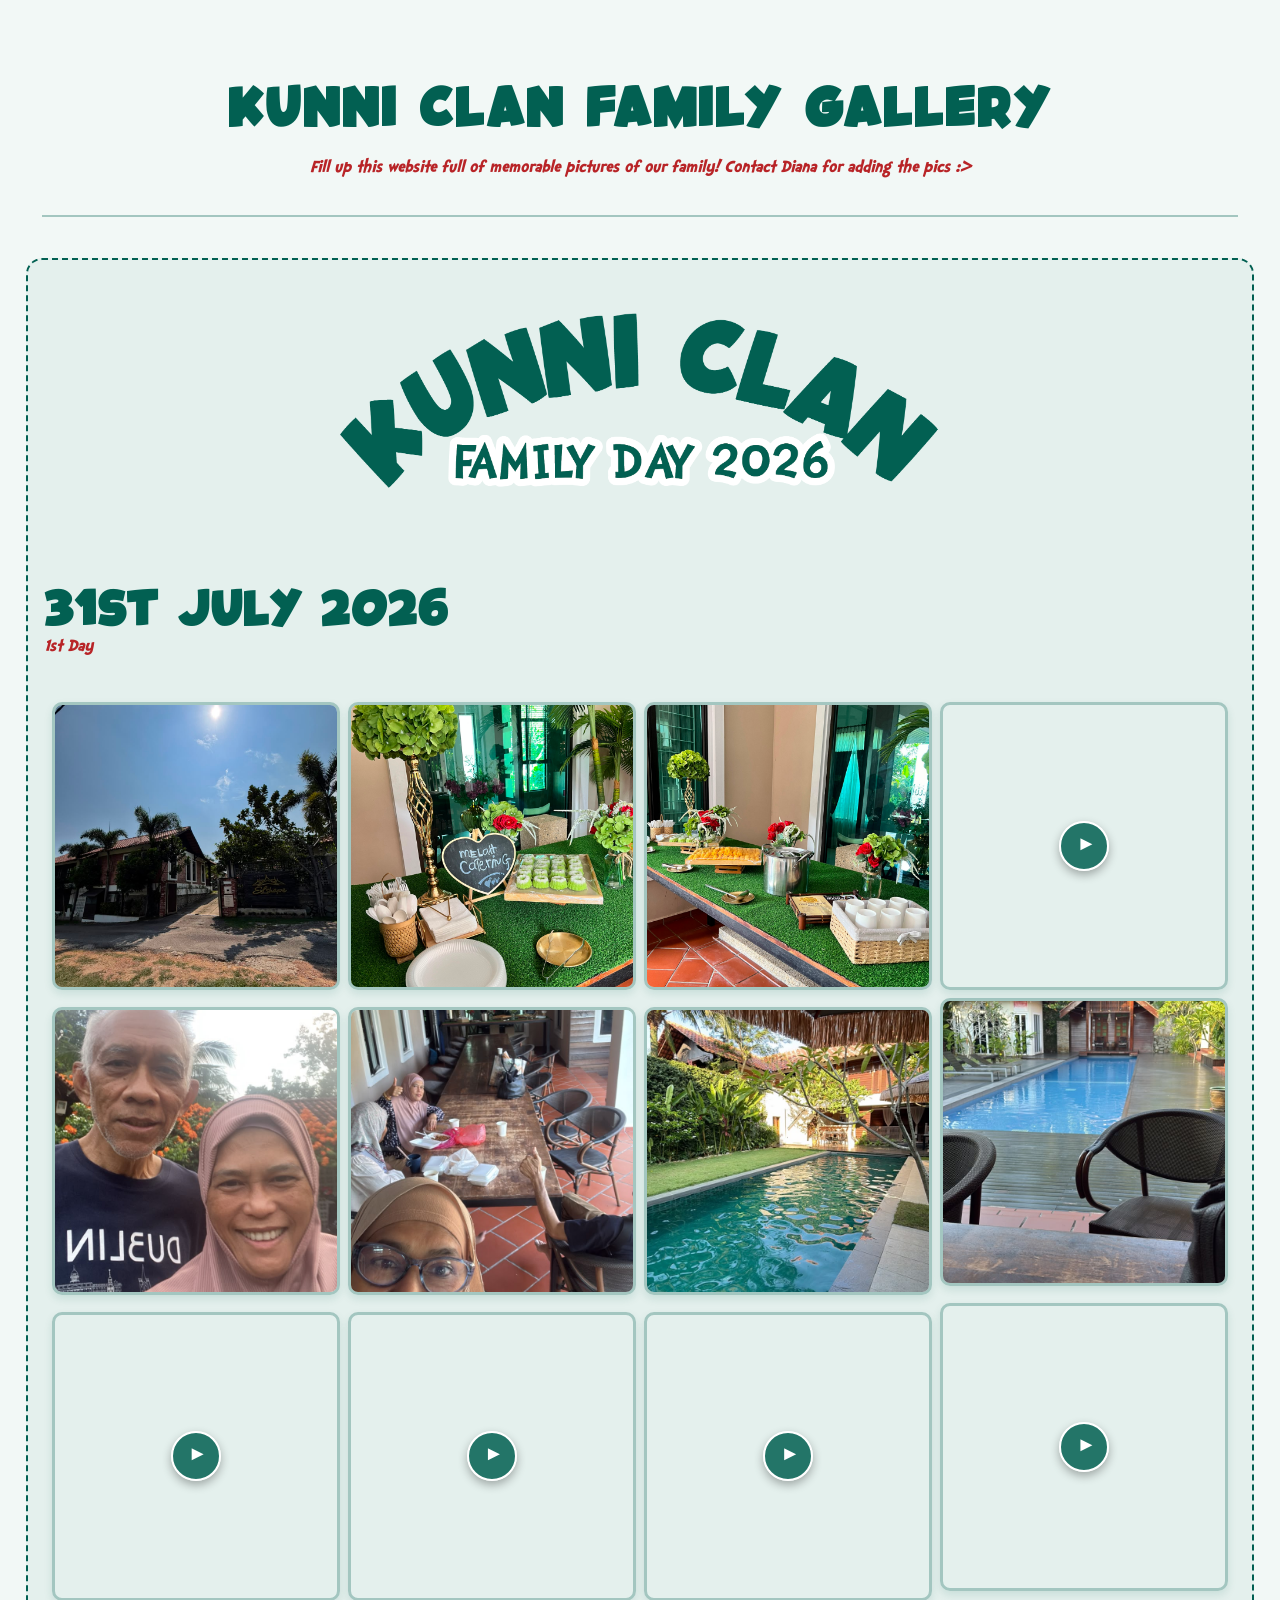
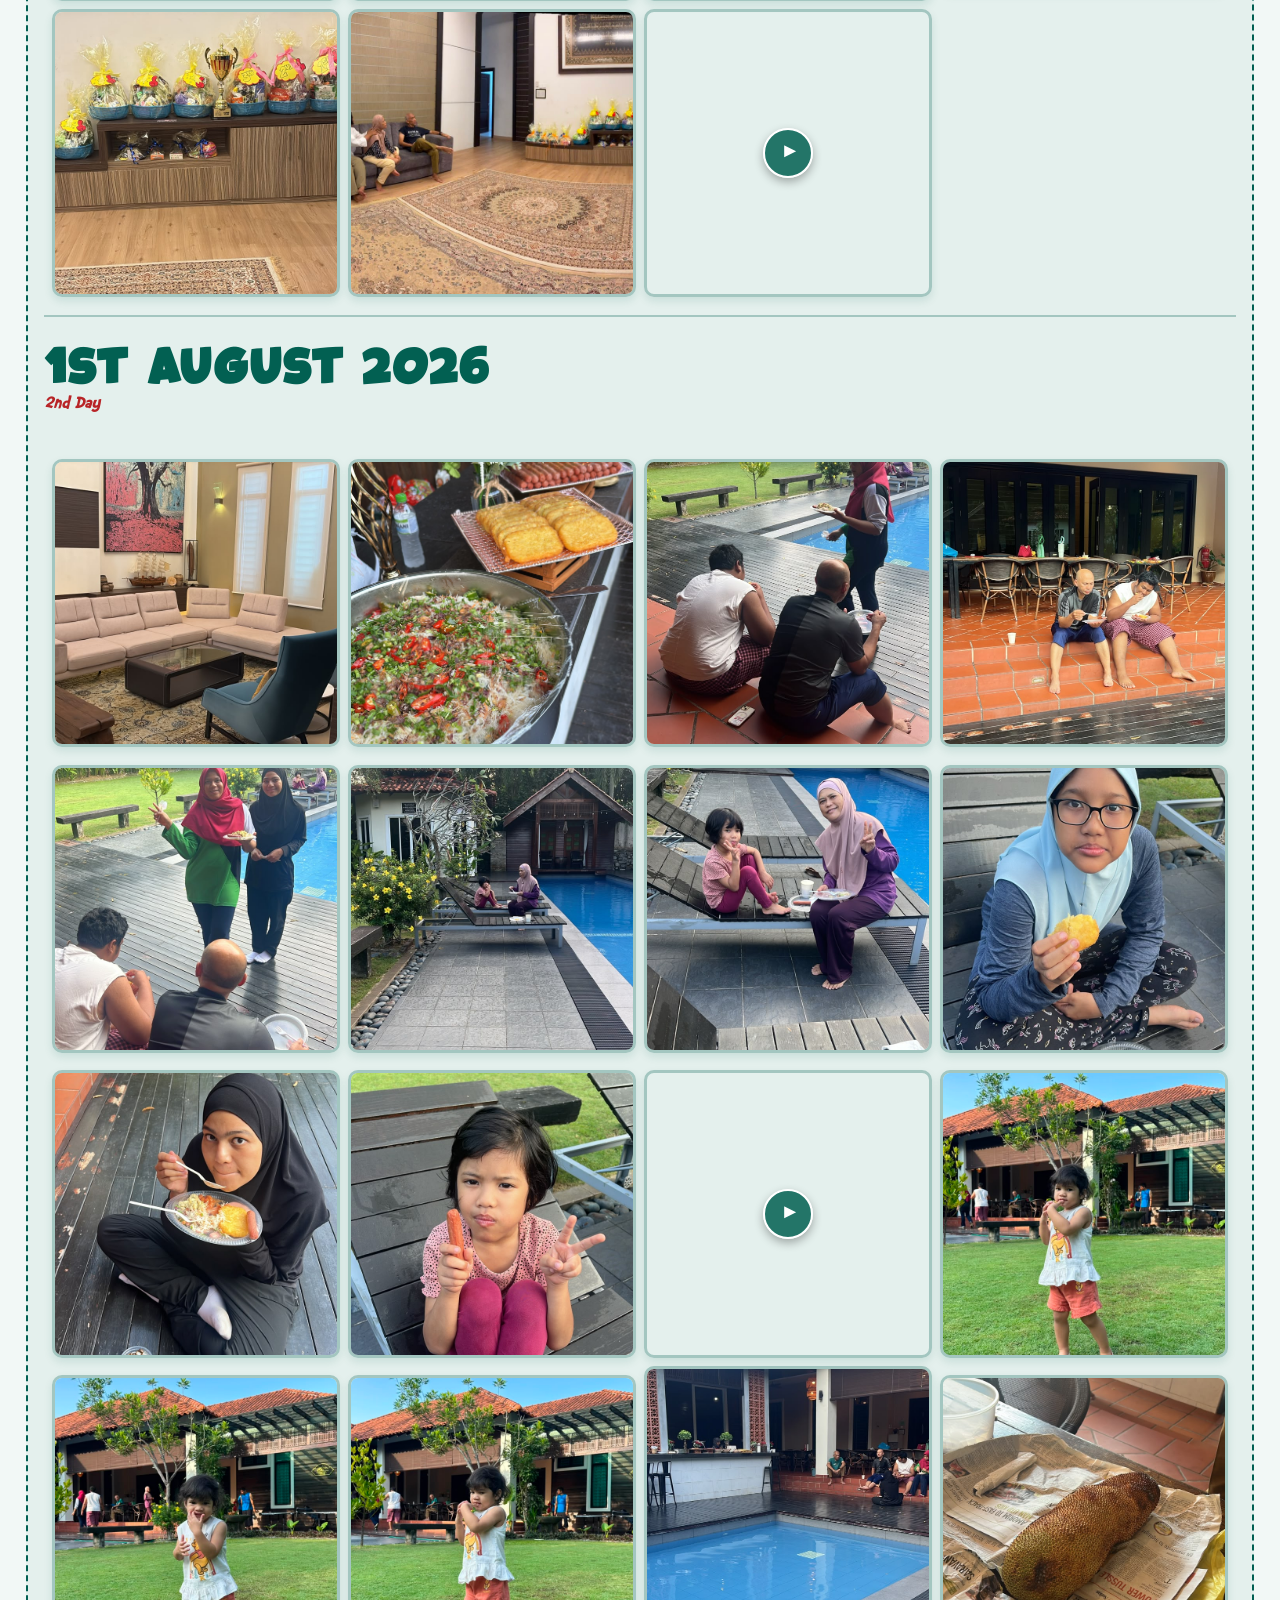
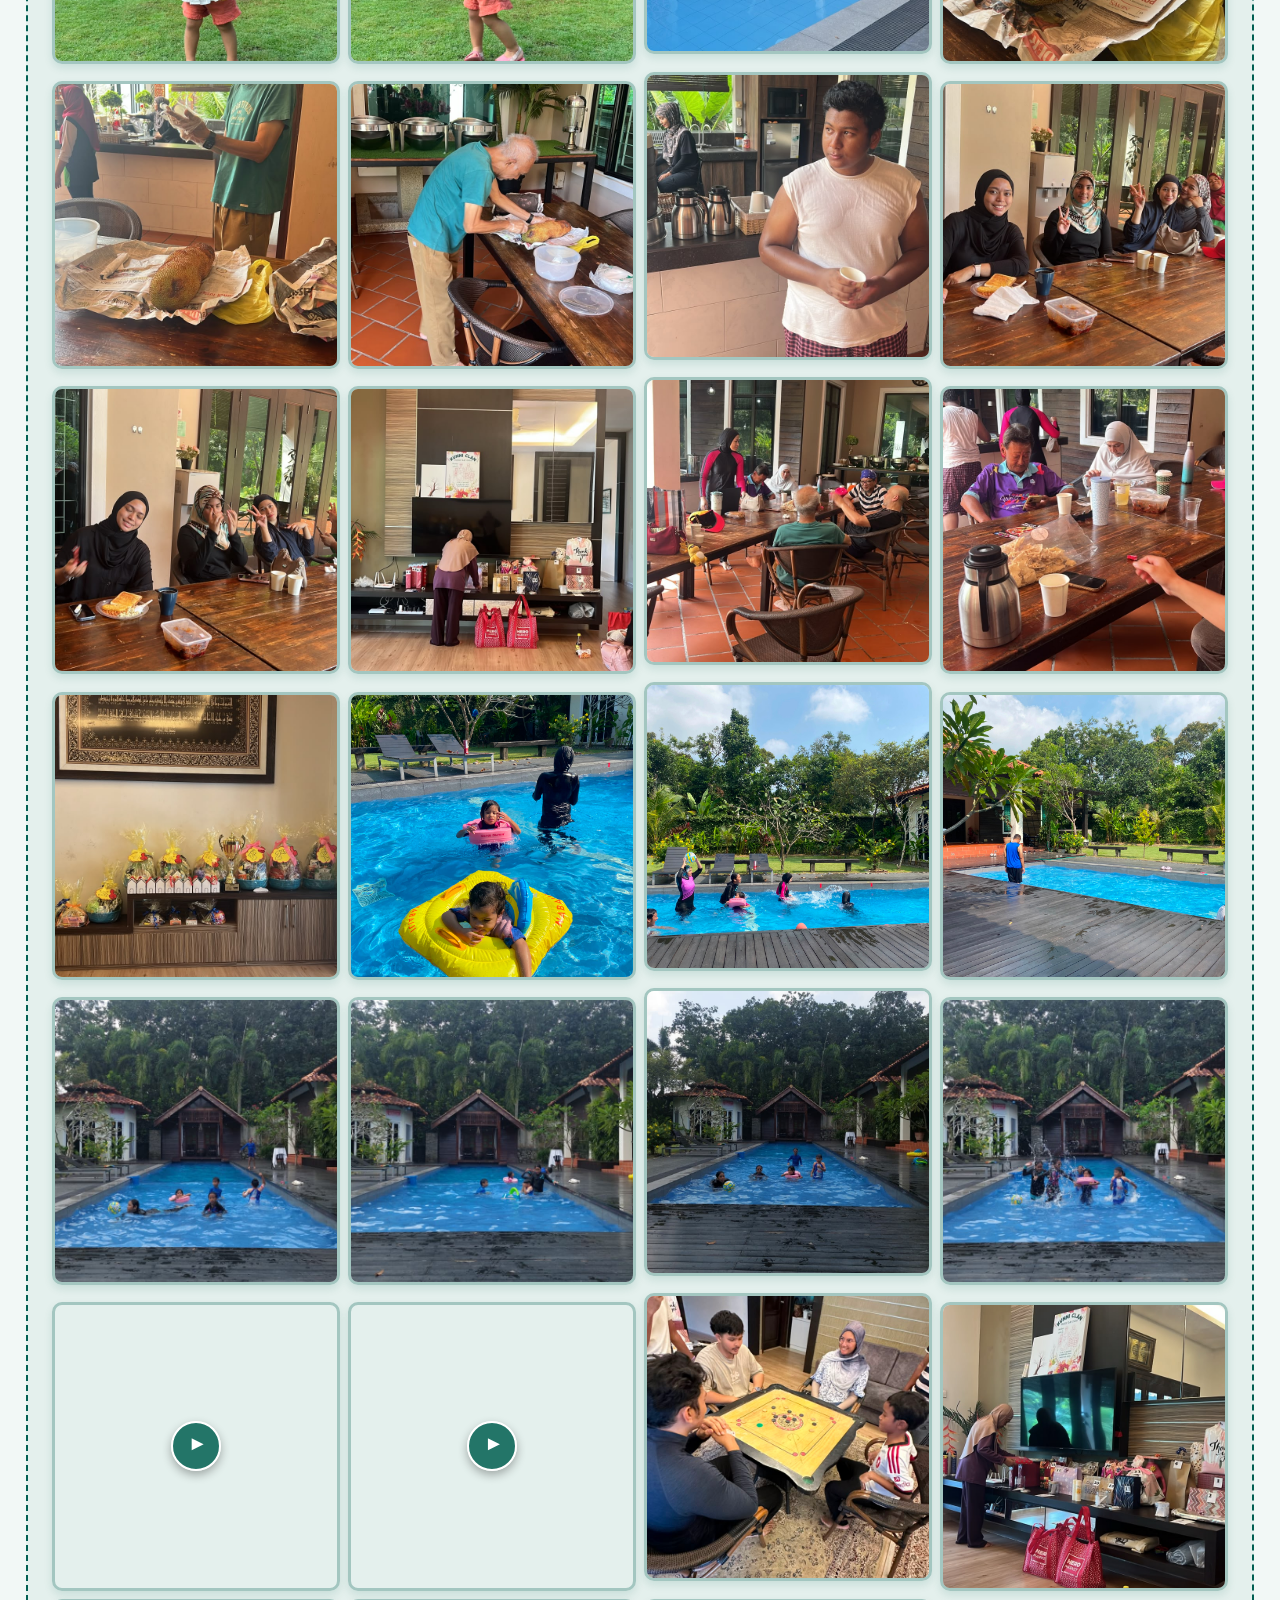
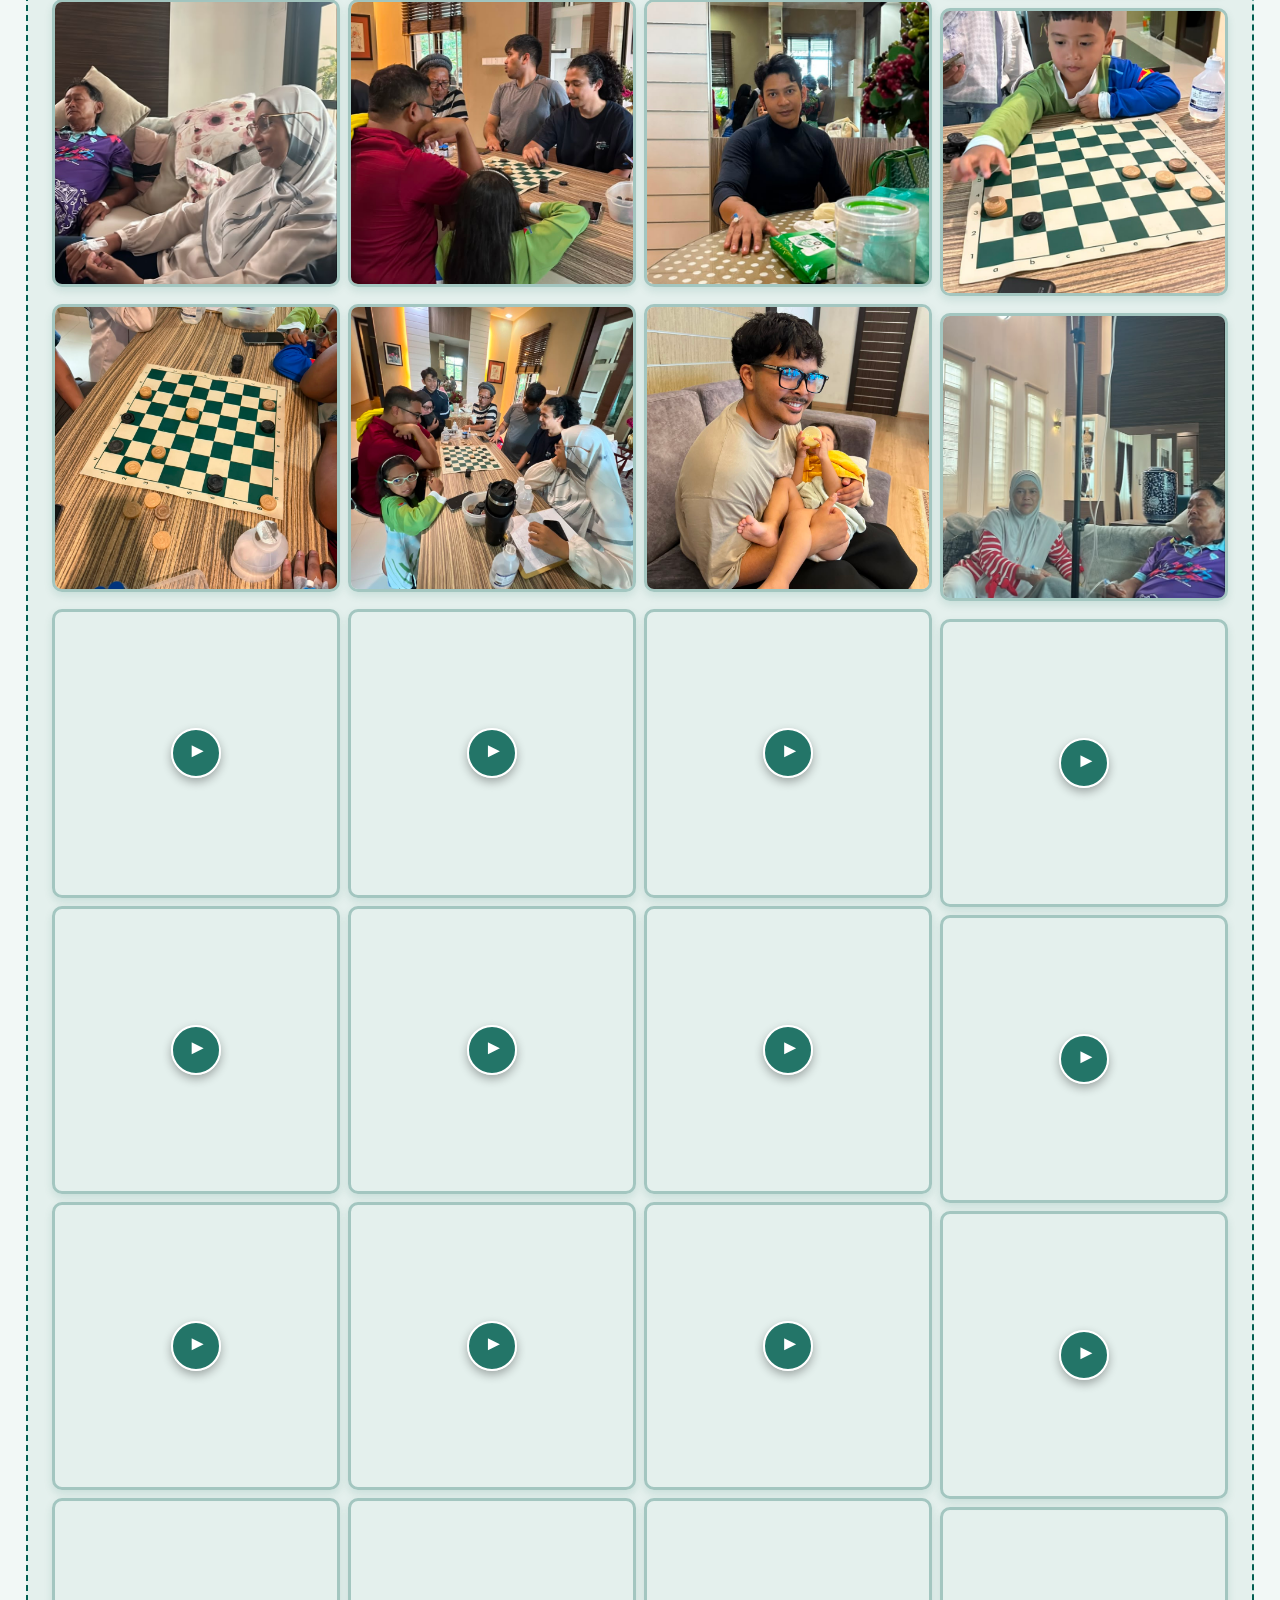
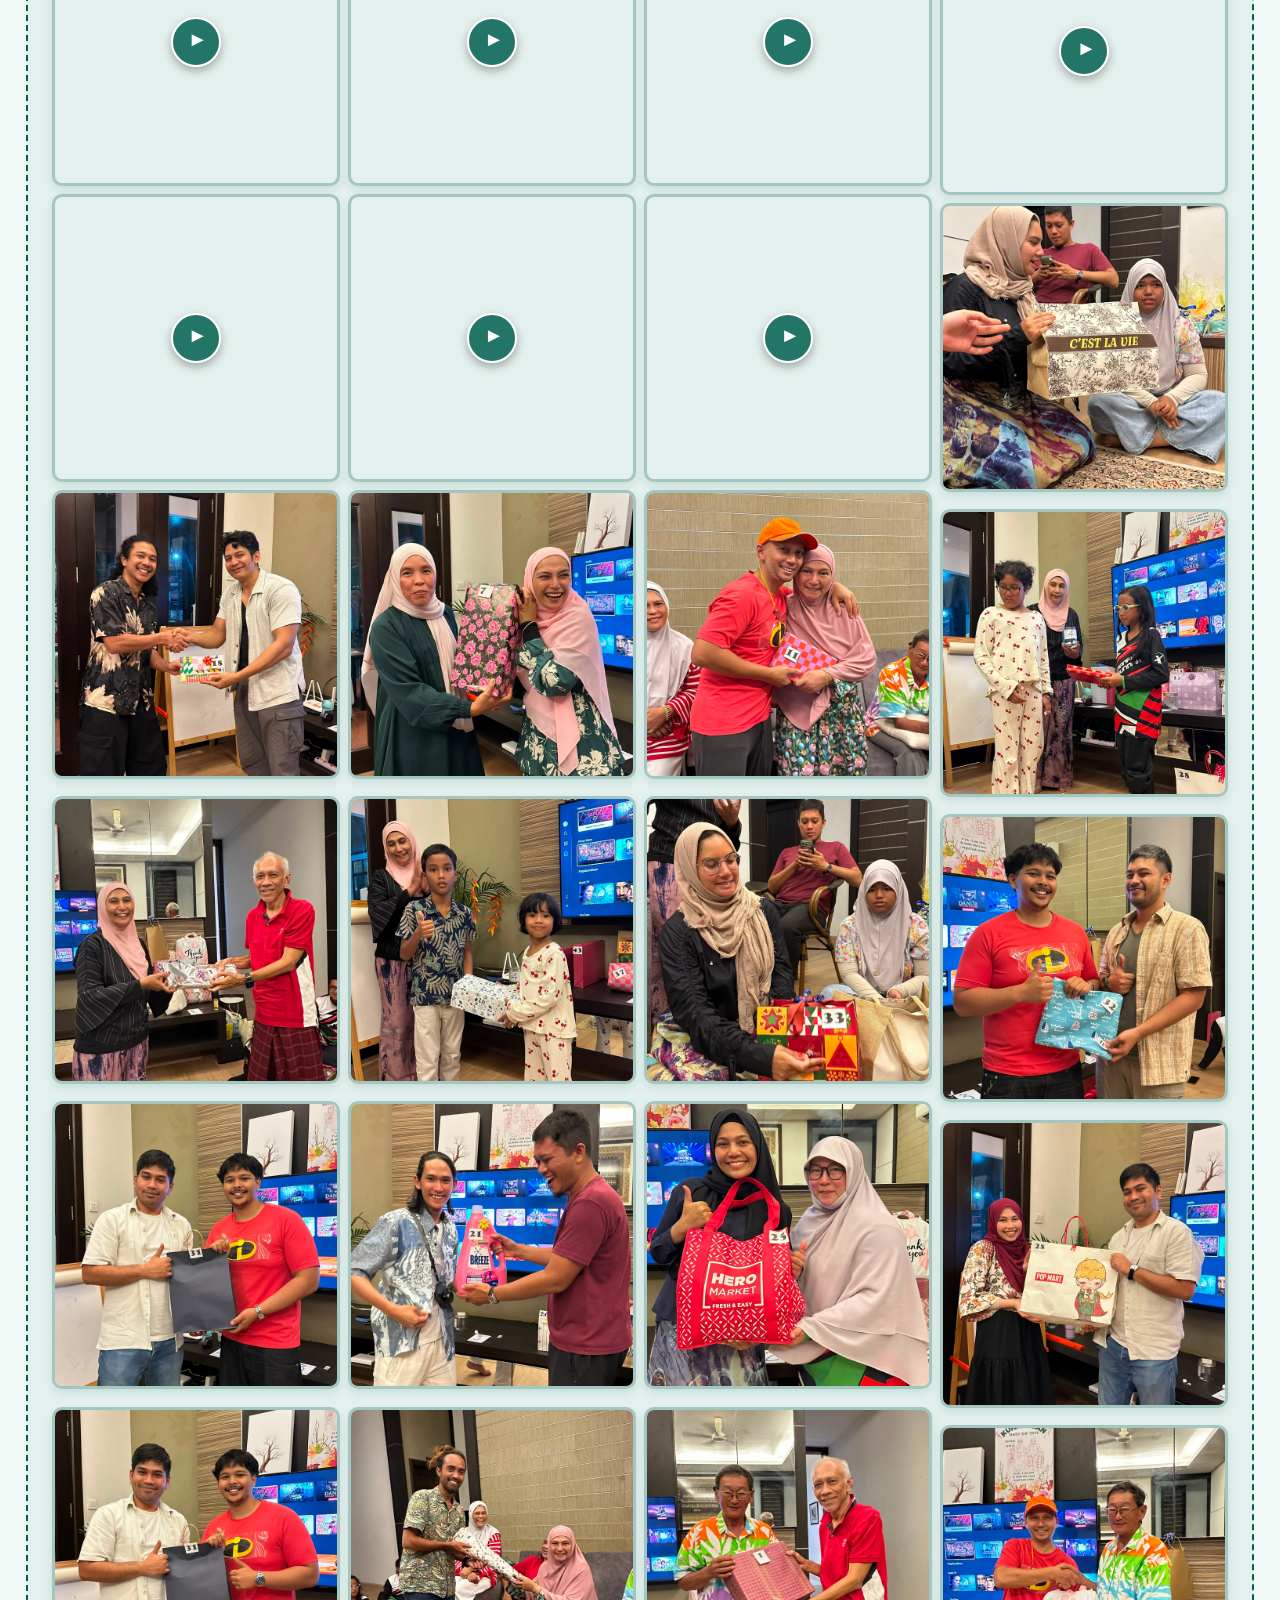
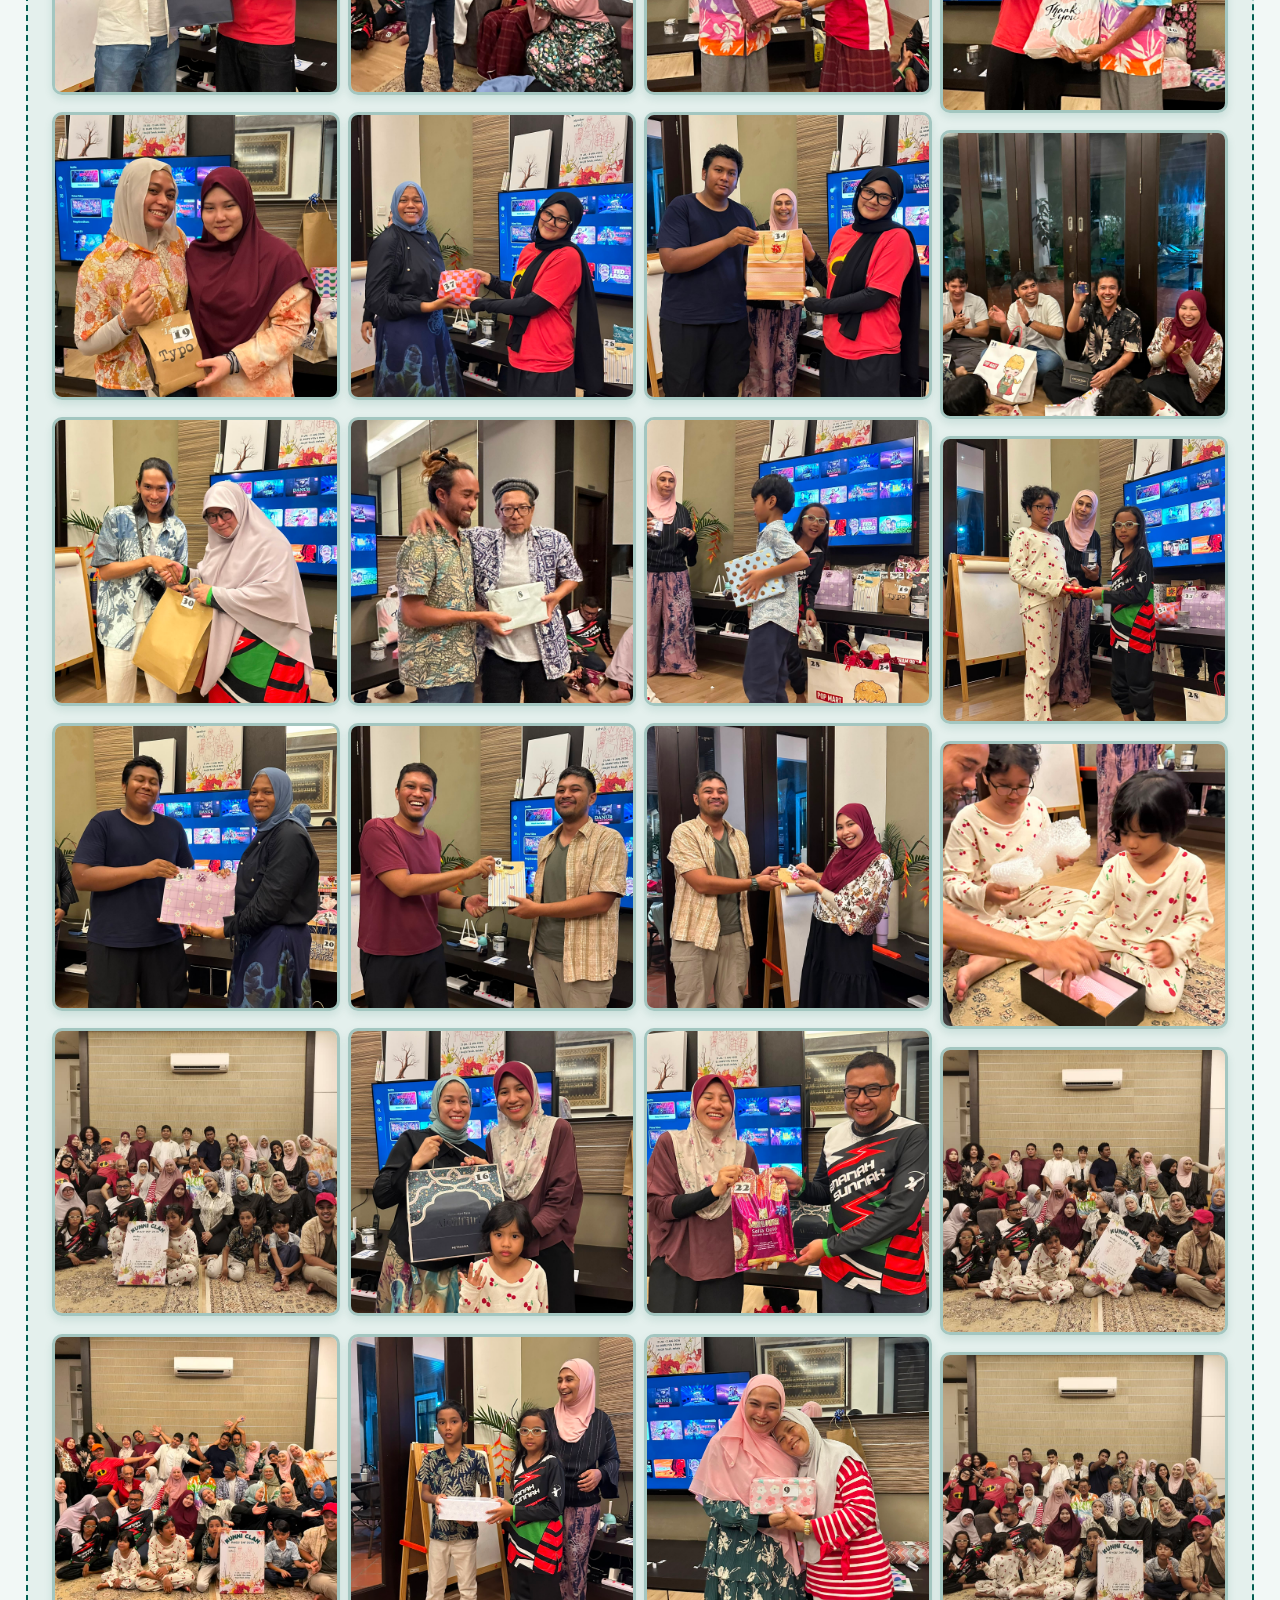
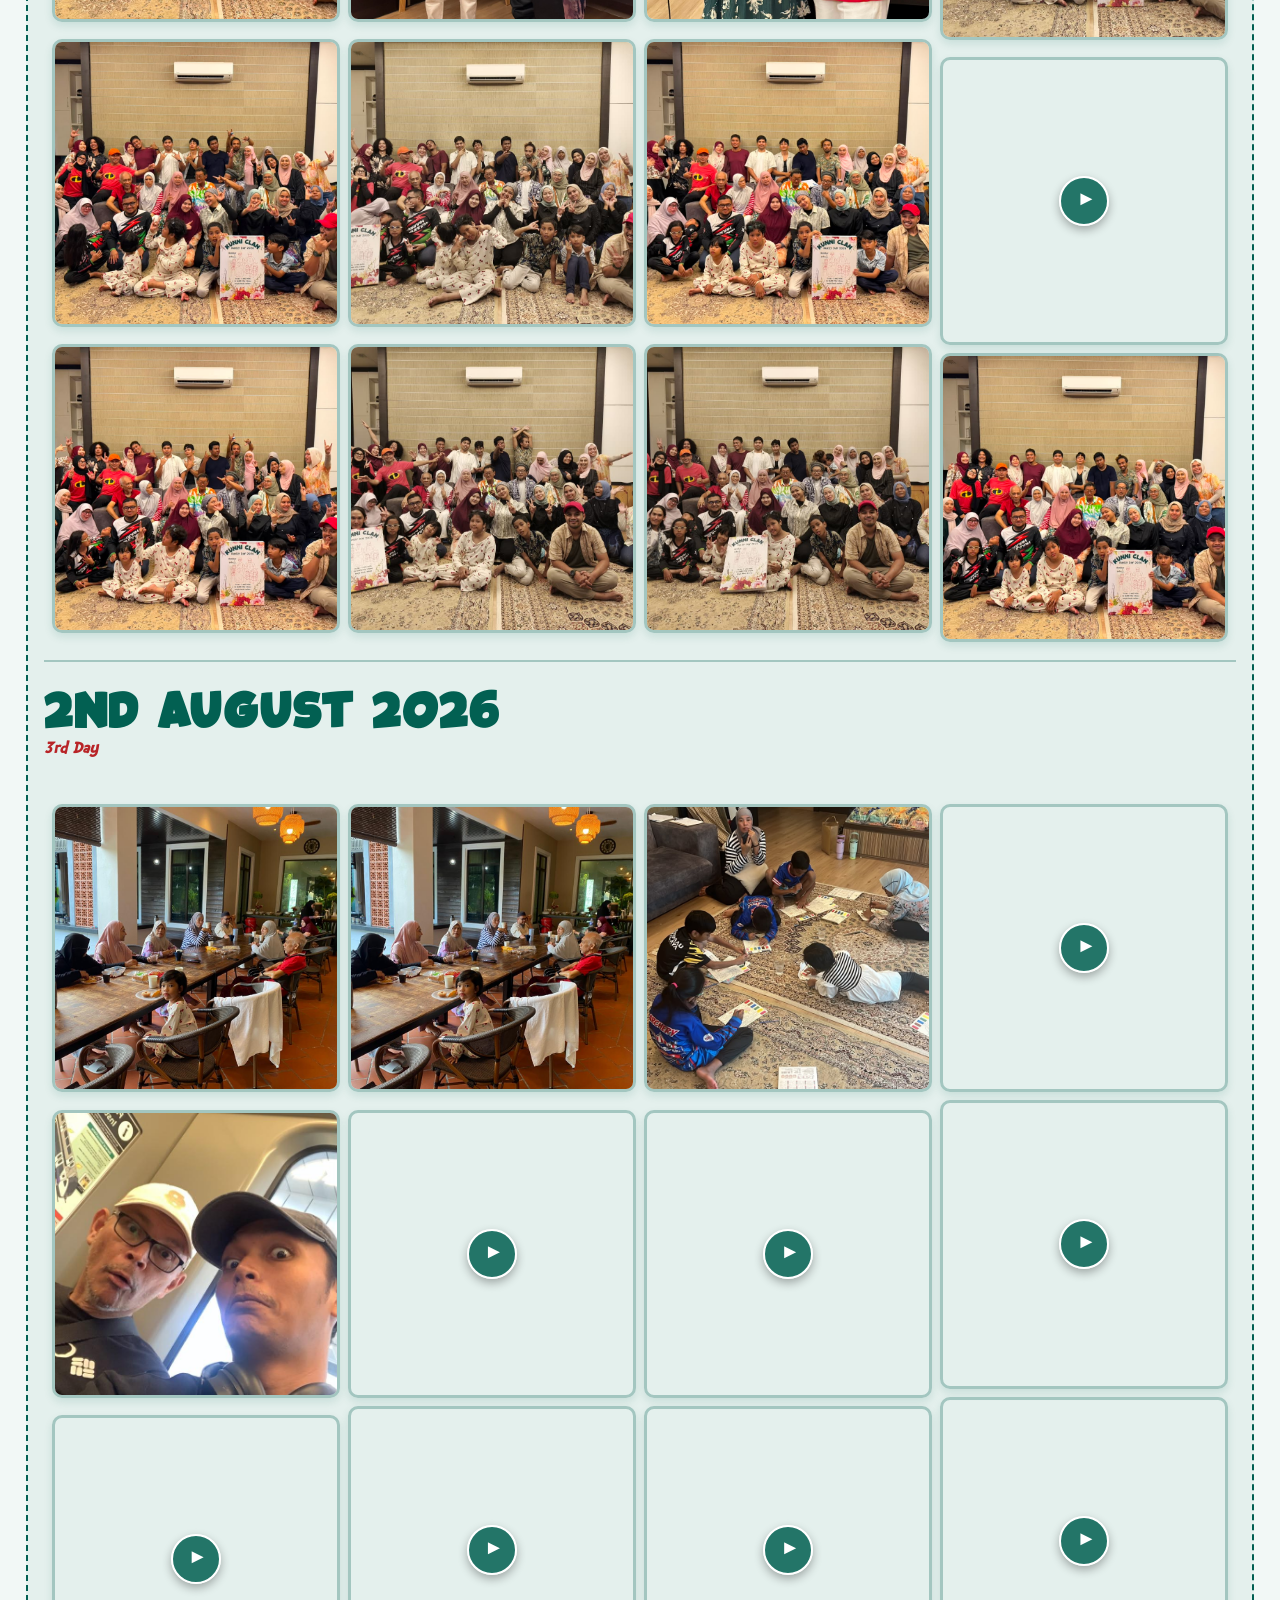
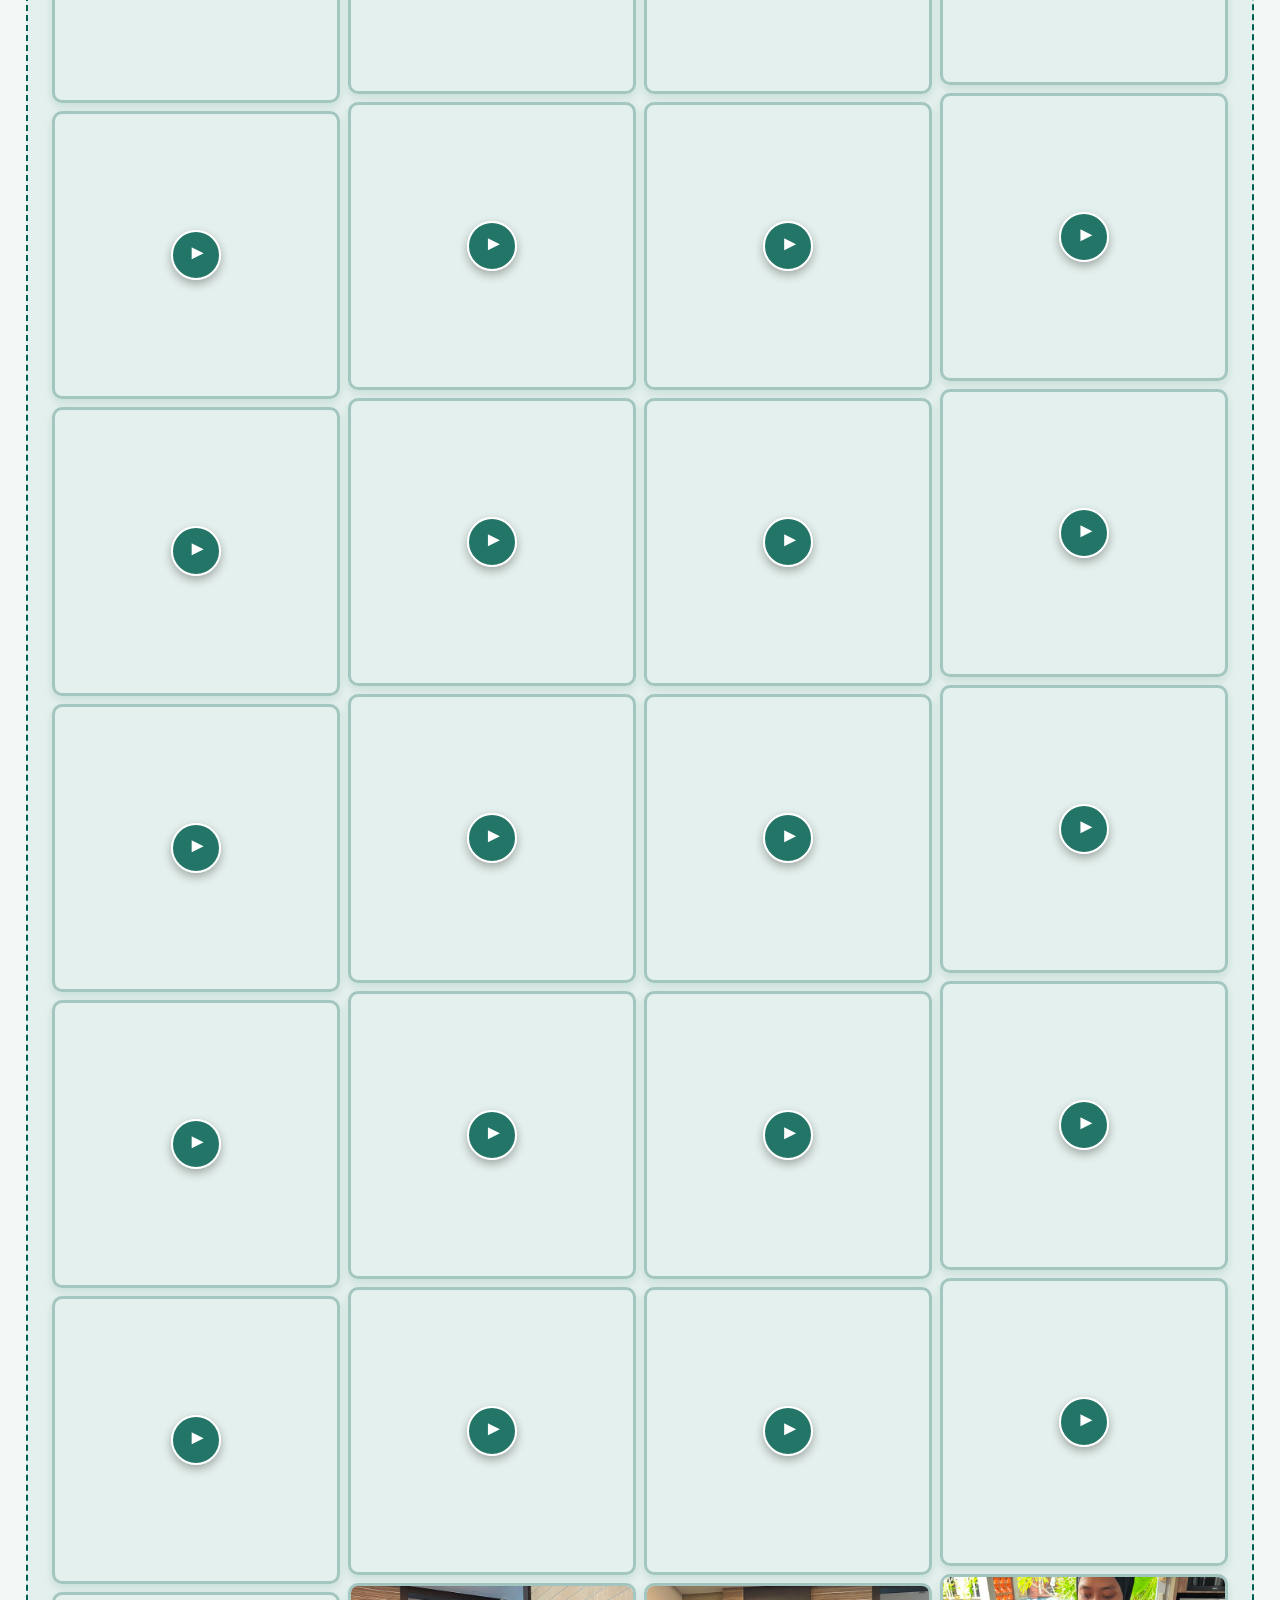
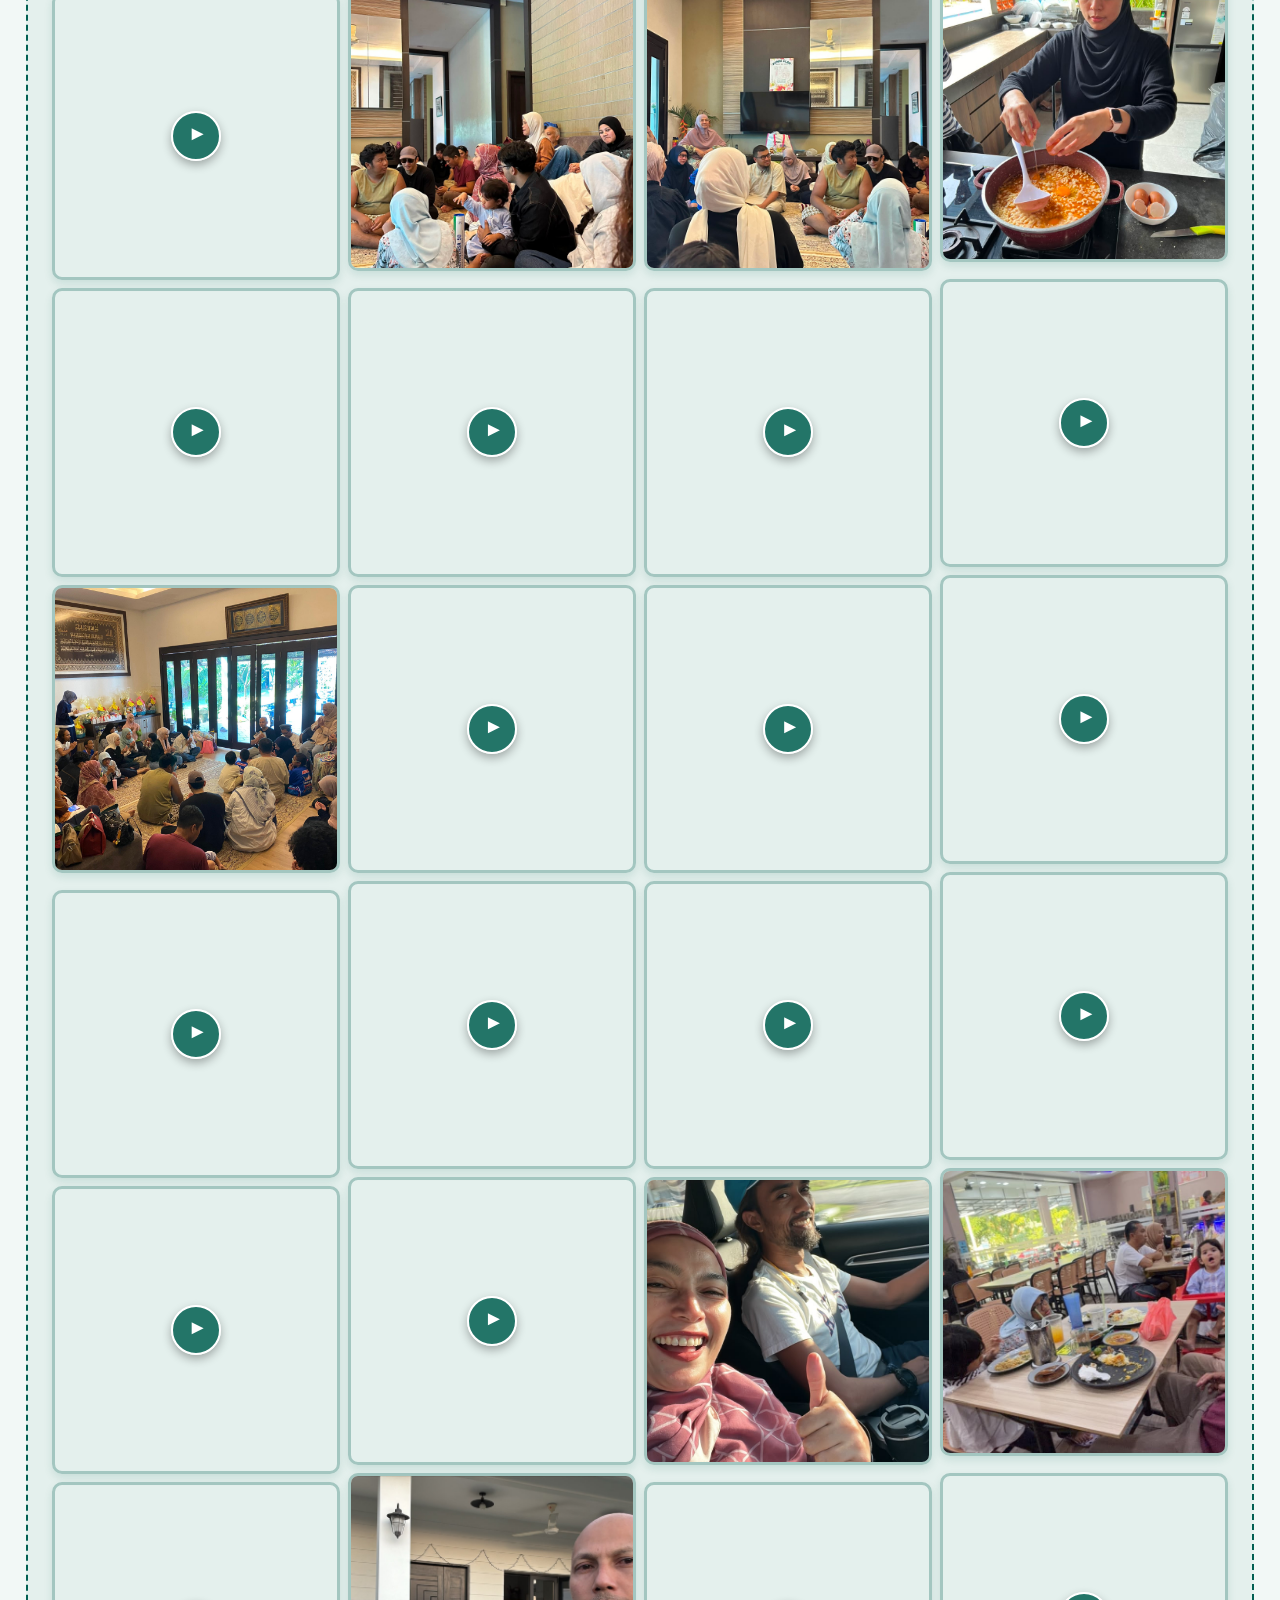
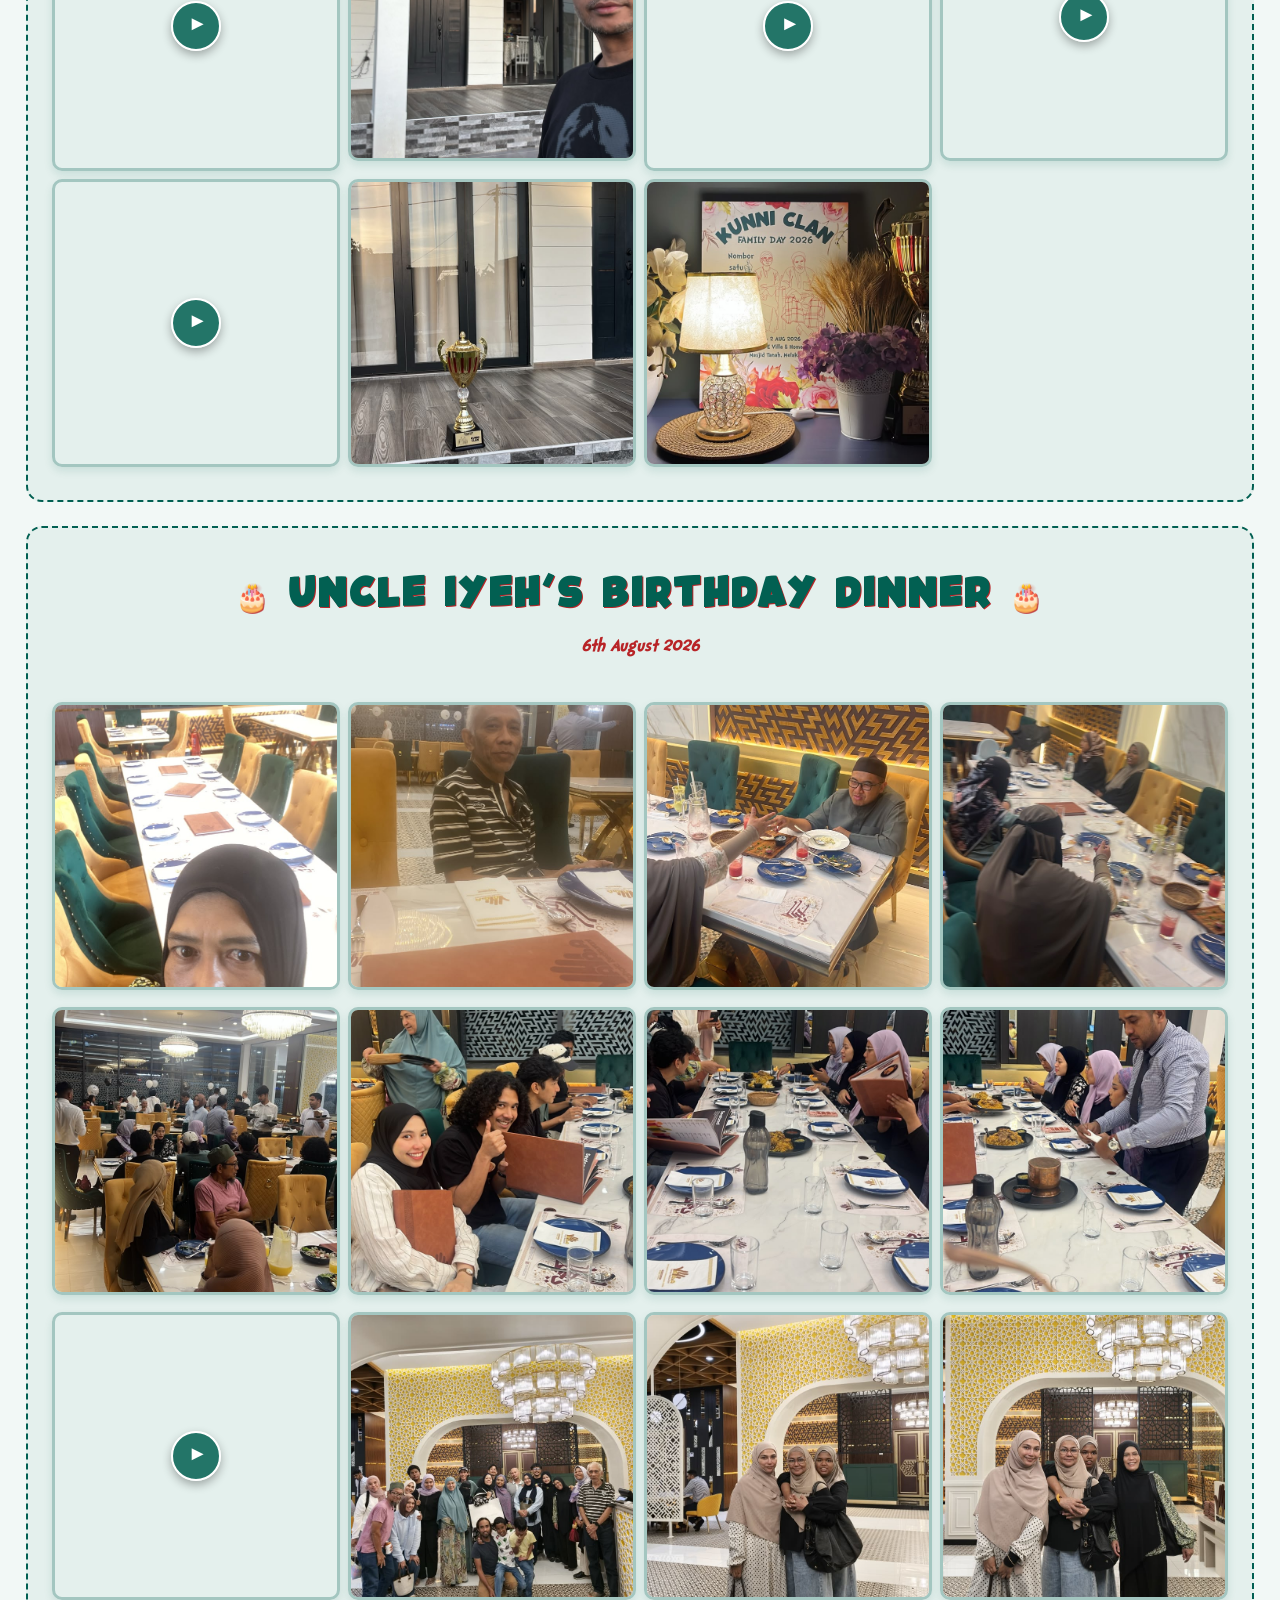
==== commit 1e4046ab: "fixed typo and arrangements" ====
--- a/mainpage.html
+++ b/mainpage.html
@@ -122,6 +122,7 @@
                     <img src="img/0108/0108126.jpeg" class="clickable-img" title="Night activities" alt="2ndDay" data-desc="Picture of Everyone!!">
                     <img src="img/0108/0108130.jpeg" class="clickable-img" title="Night activities" alt="2ndDay" data-desc="Picture of Everyone!!">
                     <img src="img/0108/0108128.jpeg" class="clickable-img" title="Night activities" alt="2ndDay" data-desc="Picture of Everyone!!">
+                    <img src="img/0108/0108131.jpeg" class="clickable-img" title="Night activities" alt="2ndDay" data-desc="Picture of Everyone!!">
 
                 </div>
                 <div class="column">
@@ -139,8 +140,8 @@
                     </div>
                     <img src="img/0108/0108029.jpeg" class="clickable-img" title="Evening Activities" alt="2ndDay" data-desc="Dam haji standoff!">
                     <img src="img/0108/0108025.jpeg" class="clickable-img" title="Evening Activities" alt="2ndDay" data-desc="Most intense dam haji battle">
-                    <div class="video-container clickable-vid" data-video="img/0108/01081v.mp4" data-desc="10-8">
-                        <video src="img/0108/01081v.mp4#t=0.5" preload="metadata"></video>
+                    <div class="video-container clickable-vid" data-video="img/0108/0108103v.mp4" data-desc="10-8">
+                        <video src="img/0108/0108103v.mp4#t=0.5" preload="metadata"></video>
                         <div class="play-icon">&#9658;</div>
                     </div>
                     <div class="video-container clickable-vid" data-video="img/0108/0108106v.mp4" data-desc="Handball resumes...">
@@ -170,7 +171,6 @@
                     <img src="img/0108/0108092.jpeg" class="clickable-img" title="Night activities" alt="2ndDay" data-desc="Gift exchange!!">
                     <img src="img/0108/0108124.jpeg" class="clickable-img" title="Night activities" alt="2ndDay" data-desc="Picture of Everyone!!">
                     <img src="img/0108/0108125.jpeg" class="clickable-img" title="Night activities" alt="2ndDay" data-desc="Picture of Everyone!!">
-                    <img src="img/0108/0108131.jpeg" class="clickable-img" title="Night activities" alt="2ndDay" data-desc="Picture of Everyone!!">
 
                 </div>  
                 <div class="column">
@@ -219,7 +219,6 @@
                     <img src="img/0108/0108091.jpeg" class="clickable-img" title="Night activities" alt="2ndDay" data-desc="Gift exchange!!">
                     <img src="img/0108/0108134.jpeg" class="clickable-img" title="Night activities" alt="2ndDay" data-desc="Picture of Everyone!!">
                     <img src="img/0108/0108121.jpeg" class="clickable-img" title="Night activities" alt="2ndDay" data-desc="Picture of Everyone!!">
-                    <img src="img/0108/0108127.jpeg" class="clickable-img" title="Night activities" alt="2ndDay" data-desc="Picture of Everyone!!">
 
                 </div>
                 <div class="column">
@@ -264,6 +263,7 @@
                         <video src="img/0108/0108135v.mp4#t=0.5" preload="metadata"></video>
                         <div class="play-icon">&#9658;</div>
                     </div>
+                    <img src="img/0108/0108127.jpeg" class="clickable-img" title="Night activities" alt="2ndDay" data-desc="Picture of Everyone!!">
 
                 </div>
             </div>
@@ -326,8 +326,7 @@
                         <video src="img/0208/0208026v.mp4#t=0.5" preload="metadata"></video>
                         <div class="play-icon">&#9658;</div>
                     </div>
-                    <img src="img/0208/0208010.jpeg" class="clickable-img" title="Display Trophy" alt="3rdDay" data-desc="kena letak kat luar dalam 3 atau 4 hari<br>kalau tak jiran jiran tak tau kami menang">
-                    <img src="img/0208/0208011.jpeg" class="clickable-img" title="Display Trophy" alt="3rdDay" data-desc="kita papar sini">
+
                 </div>
                 <div class="column">
                     <img src="img/0208/0208001.jpeg" class="clickable-img" title="Breakfast food" alt="3rdDay" data-desc="Karipap dan donut sarapan">
@@ -377,6 +376,8 @@
                         <div class="play-icon">&#9658;</div>
                     </div>
                     <img src="img/0208/0208012.jpeg" class="clickable-img" title="Uncle Iyeh smpai rumahh" alt="3rdDay" data-desc="Home sweet home 🏠❤️">
+                    <img src="img/0208/0208010.jpeg" class="clickable-img" title="Display Trophy" alt="3rdDay" data-desc="kena letak kat luar dalam 3 atau 4 hari<br>kalau tak jiran jiran tak tau kami menang">
+
                 </div>
                 <div class="column">
                     <img src="img/0208/0208004.jpeg" class="clickable-img" title="Coloring contest" alt="3rdDay" data-desc="Pertandingan mewarna untuk kanak-kanak!!">
@@ -426,6 +427,8 @@
                         <video src="img/0208/0208024v.mp4#t=0.5" preload="metadata"></video>
                         <div class="play-icon">&#9658;</div>
                     </div>
+                    <img src="img/0208/0208011.jpeg" class="clickable-img" title="Display Trophy" alt="3rdDay" data-desc="kita papar sini">
+
                 </div>
                 <div class="column">
                     <div class="video-container clickable-vid" data-video="img/0208/0208017v.mp4" data-desc="Suasana mewarna">
@@ -436,8 +439,8 @@
                         <video src="img/0208/0208045v.mp4#t=0.5" preload="metadata"></video>
                         <div class="play-icon">&#9658;</div>
                     </div>
-                    <div class="video-container clickable-vid" data-video="img/0208/02080146v.mp4" data-desc="Badminton clips">
-                        <video src="img/0208/02080146v.mp4#t=0.5" preload="metadata"></video>
+                    <div class="video-container clickable-vid" data-video="img/0208/0208046v.mp4" data-desc="Badminton clips">
+                        <video src="img/0208/0208046v.mp4#t=0.5" preload="metadata"></video>
                         <div class="play-icon">&#9658;</div>
                     </div>
                     <div class="video-container clickable-vid" data-video="img/0208/0208047v.mp4" data-desc="Badminton clips">
